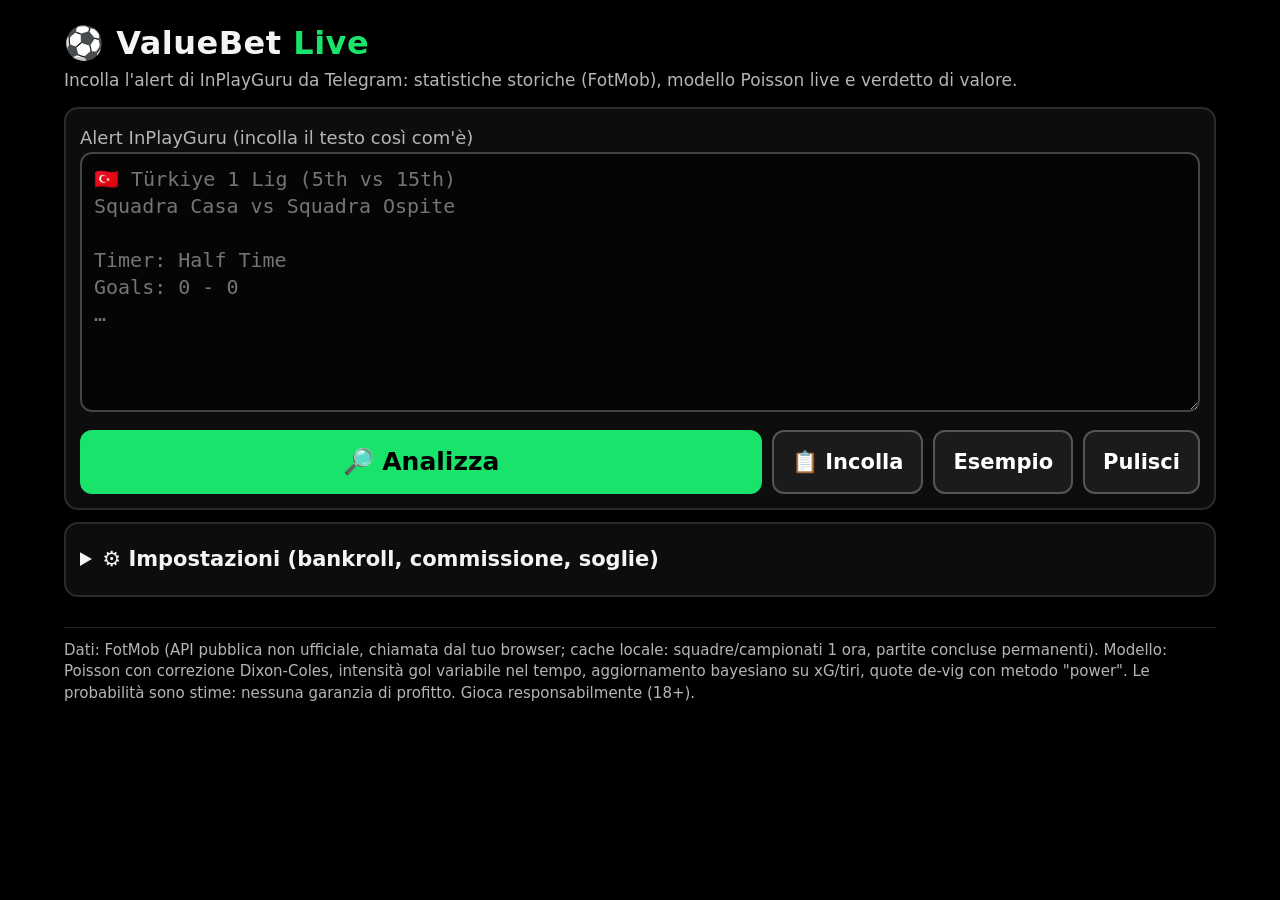
==== index.html @ 94da584a "Add static Segnali page for GitHub Pages. Co-authored-by: edbass1 <edbass1@users.noreply.github.com>" ====
<!DOCTYPE html>
<html lang="it">
<head>
<meta charset="utf-8">
<meta name="viewport" content="width=device-width, initial-scale=1, viewport-fit=cover">
<meta name="theme-color" content="#000000">
<title>ValueBet Live – Analisi alert InPlayGuru</title>
<style>
:root{--bg:#000;--card:#0d0d0d;--line:#2a2a2a;--txt:#f4f4f4;--mut:#b5b5b5;--grn:#19e36b;--red:#ff4040;--amb:#ffc107;--acc:#38c9ff;}
*{box-sizing:border-box}
html{font-size:20px;-webkit-text-size-adjust:100%}
body{margin:0;background:var(--bg);color:var(--txt);font-family:system-ui,-apple-system,"Segoe UI",Roboto,Arial,sans-serif;line-height:1.45}
.wrap{max-width:1180px;margin:0 auto;padding:14px 14px 60px}
h1{font-size:1.6rem;margin:6px 0 2px;letter-spacing:.5px}
h1 span{color:var(--grn)}
.sub{color:var(--mut);font-size:.85rem;margin-bottom:14px}
h2{font-size:1.25rem;margin:26px 0 10px;border-left:6px solid var(--acc);padding-left:10px}
h3{font-size:1.1rem;margin:0 0 8px}
.card{background:var(--card);border:2px solid var(--line);border-radius:14px;padding:14px;margin:12px 0}
textarea{width:100%;min-height:260px;background:#050505;color:#fff;border:2px solid #444;border-radius:12px;padding:12px;font:1rem/1.35 ui-monospace,Consolas,monospace}
textarea:focus,input:focus,select:focus{outline:3px solid var(--acc);outline-offset:1px}
.btns{display:flex;flex-wrap:wrap;gap:10px;margin-top:10px}
button{font:inherit;font-size:1.05rem;font-weight:700;border-radius:12px;border:2px solid #555;background:#1b1b1b;color:#fff;padding:12px 18px;cursor:pointer;min-height:54px}
button:hover{border-color:#999}
button.primary{background:var(--grn);color:#000;border-color:var(--grn);font-size:1.25rem;flex:1 1 220px}
button:disabled{opacity:.5;cursor:wait}
button.small{font-size:.85rem;min-height:40px;padding:6px 12px}
details>summary{cursor:pointer;font-weight:700;font-size:1.05rem;padding:6px 0}
.settings{display:grid;grid-template-columns:repeat(auto-fit,minmax(230px,1fr));gap:12px;margin-top:10px}
.settings label{display:flex;flex-direction:column;gap:4px;font-size:.85rem;color:var(--mut)}
input,select{font:inherit;font-size:1.05rem;background:#050505;color:#fff;border:2px solid #444;border-radius:10px;padding:9px 10px;min-height:50px}
.progress{height:16px;background:#1a1a1a;border-radius:8px;overflow:hidden;border:1px solid #333}
.progress>div{height:100%;width:0;background:linear-gradient(90deg,var(--acc),var(--grn));transition:width .25s}
#pmsg{margin-top:8px;font-size:.95rem}
#plog{color:var(--mut);font-size:.75rem;max-height:120px;overflow:auto;margin-top:6px;white-space:pre-wrap}
.err{border-color:var(--red);color:#ffd6d6}
.verdict{border-width:4px;text-align:center;padding:18px 14px}
.verdict .big{font-size:2.6rem;font-weight:900;letter-spacing:1px;line-height:1.1}
.v-gioca{border-color:var(--grn)} .v-gioca .big{color:var(--grn)}
.v-no{border-color:var(--red)} .v-no .big{color:var(--red)}
.v-att{border-color:var(--amb)} .v-att .big{color:var(--amb)}
.vbest{font-size:1.2rem;margin:10px 0 4px;font-weight:700}
.vbest b{color:#fff}
.conf{display:flex;align-items:center;gap:10px;justify-content:center;margin:10px auto;max-width:520px}
.meter{flex:1;height:18px;background:#222;border-radius:9px;overflow:hidden;border:1px solid #444}
.meter>div{height:100%}
.reasons{text-align:left;margin:12px auto 0;max-width:900px;padding-left:24px}
.reasons li{margin:6px 0}
.notes{color:var(--amb);font-size:.85rem;text-align:left;max-width:900px;margin:8px auto 0}
.match{display:flex;flex-wrap:wrap;align-items:center;justify-content:space-between;gap:10px}
.teams{font-size:1.35rem;font-weight:800}
.score{font-size:2rem;font-weight:900;color:var(--acc)}
.chips{display:flex;flex-wrap:wrap;gap:8px;margin-top:10px}
.chip{background:#161616;border:1px solid #333;border-radius:999px;padding:4px 12px;font-size:.85rem}
.chip b{color:#fff}
.tw{overflow-x:auto;-webkit-overflow-scrolling:touch}
table{border-collapse:collapse;width:100%;font-size:.9rem}
th,td{padding:8px 8px;border-bottom:1px solid #262626;text-align:right;white-space:nowrap}
th{color:var(--mut);font-weight:600;font-size:.78rem;text-transform:uppercase;letter-spacing:.3px}
td:first-child,th:first-child{text-align:left;white-space:normal}
tr.value td{background:rgba(25,227,107,.13)}
tr.value td:first-child{border-left:5px solid var(--grn)}
.pos{color:var(--grn);font-weight:800}.neg{color:#ff7a7a}.mut{color:var(--mut)}
.tag{display:inline-block;font-size:.72rem;font-weight:800;padding:2px 7px;border-radius:6px;background:var(--grn);color:#000}
.grid2{display:grid;grid-template-columns:1fr 1fr;gap:14px}
@media (max-width:860px){.grid2{grid-template-columns:1fr}html{font-size:19px}.verdict .big{font-size:2.2rem}}
.form{display:inline-flex;gap:4px;vertical-align:middle}
.form i{font-style:normal;display:inline-block;width:28px;height:28px;line-height:28px;text-align:center;border-radius:6px;font-weight:900;font-size:.8rem;color:#000}
.fV{background:var(--grn)}.fN{background:#bdbdbd}.fP{background:var(--red)}
.picker{border-color:var(--amb)}
.picker .cand{display:block;width:100%;text-align:left;margin:6px 0;font-weight:600}
.picker .row{display:flex;gap:8px;flex-wrap:wrap;margin-top:10px}
.picker input{flex:1 1 200px}
.goalmins{color:var(--mut);font-size:.78rem;white-space:normal}
.res{display:inline-block;min-width:26px;text-align:center;border-radius:5px;color:#000;font-weight:900;font-size:.8rem;padding:1px 4px}
.foot{color:var(--mut);font-size:.75rem;margin-top:30px;border-top:1px solid #222;padding-top:12px}
.kv{display:grid;grid-template-columns:auto 1fr;gap:4px 14px;font-size:.88rem}
.kv div:nth-child(odd){color:var(--mut)}
.hidden{display:none!important}
</style>
</head>
<body>
<div class="wrap">
  <h1>⚽ ValueBet <span>Live</span></h1>
  <div class="sub">Incolla l'alert di InPlayGuru da Telegram: statistiche storiche (FotMob), modello Poisson live e verdetto di valore.</div>

  <div class="card">
    <label for="alert" class="mut" style="font-size:.9rem">Alert InPlayGuru (incolla il testo così com'è)</label>
    <textarea id="alert" spellcheck="false" placeholder="🇹🇷 Türkiye 1 Lig (5th vs 15th)&#10;Squadra Casa vs Squadra Ospite&#10;&#10;Timer: Half Time&#10;Goals: 0 - 0&#10;…"></textarea>
    <div class="btns">
      <button id="btnGo" class="primary">🔎 Analizza</button>
      <button id="btnPaste">📋 Incolla</button>
      <button id="btnExample">Esempio</button>
      <button id="btnClear">Pulisci</button>
    </div>
  </div>

  <details class="card" id="setBox">
    <summary>⚙️ Impostazioni (bankroll, commissione, soglie)</summary>
    <div class="settings">
      <label>Bankroll (€)<input id="s_bankroll" type="number" min="1" step="1" inputmode="decimal"></label>
      <label>Commissione exchange (%) – 0 per bookmaker<input id="s_commission" type="number" min="0" max="20" step="0.5" inputmode="decimal"></label>
      <label>Soglia EV minima (%)<input id="s_ev" type="number" min="0" max="50" step="0.5" inputmode="decimal"></label>
      <label>Frazione di Kelly<select id="s_kelly"><option value="0.125">1/8</option><option value="0.25">1/4</option><option value="0.5">1/2</option><option value="1">Kelly pieno</option></select></label>
      <label>Puntata massima (% bankroll)<input id="s_cap" type="number" min="0.5" max="100" step="0.5" inputmode="decimal"></label>
      <label>N partite storiche (max 100)<input id="s_N" type="number" min="10" max="100" step="5" inputmode="numeric"></label>
      <label>Partite con minuti gol (per squadra)<input id="s_nDet" type="number" min="5" max="40" step="1" inputmode="numeric"></label>
      <label>Peso del mercato nella stima (%)<input id="s_mw" type="number" min="0" max="90" step="5" inputmode="numeric"></label>
      <label>Confidenza minima per GIOCA<input id="s_minconf" type="number" min="0" max="100" step="5" inputmode="numeric"></label>
    </div>
    <div class="btns"><button class="small" id="btnResetSet">Ripristina predefiniti</button><button class="small" id="btnCache">Svuota cache dati</button></div>
  </details>

  <div class="card hidden" id="progBox">
    <div class="progress"><div id="pbar"></div></div>
    <div id="pmsg">Avvio…</div>
    <div id="plog"></div>
  </div>
  <div id="picker"></div>
  <div id="out"></div>

  <div class="foot">
    Dati: FotMob (API pubblica non ufficiale, chiamata dal tuo browser; cache locale: squadre/campionati 1 ora, partite concluse permanenti).
    Modello: Poisson con correzione Dixon-Coles, intensità gol variabile nel tempo, aggiornamento bayesiano su xG/tiri, quote de-vig con metodo "power".
    Le probabilità sono stime: nessuna garanzia di profitto. Gioca responsabilmente (18+).
  </div>
</div>
<script id="core">
(function (root) {
'use strict';
const VB = {};
const clamp = (x, a, b) => Math.max(a, Math.min(b, x));
const num = s => { const v = parseFloat(String(s).replace(',', '.')); return isFinite(v) ? v : null; };
const sleep = ms => new Promise(r => setTimeout(r, ms));
const uniq = a => [...new Set(a)];
const mean = a => a.length ? a.reduce((x, y) => x + y, 0) / a.length : null;
const pct = (k, n) => n ? 100 * k / n : null;
VB.util = { clamp, num, mean, pct };

/* ======================= NOMI / FUZZY ======================= */
function normName(s) {
  s = String(s || '').toLowerCase()
    .replace(/ı/g, 'i').replace(/ł/g, 'l').replace(/ø/g, 'o').replace(/æ/g, 'ae')
    .replace(/ß/g, 'ss').replace(/đ/g, 'd').replace(/œ/g, 'oe').replace(/ð/g, 'd').replace(/þ/g, 'th');
  s = s.normalize('NFD').replace(/[\u0300-\u036f]/g, '');
  return s.replace(/[^a-z0-9 ]+/g, ' ').replace(/\s+/g, ' ').trim();
}
const STOP = new Set(['fc', 'fk', 'sk', 'sc', 'ac', 'as', 'cf', 'cd', 'ud', 'afc', 'club', 'calcio', 'ssc', 'ss', 'us', 'asd',
  'sv', 'vfb', 'vfl', 'tsv', 'bk', 'if', 'ik', 'nk', 'hnk', 'ks', 'cs', 'sd', 'rc', 'rcd', 'ca', 'ec', 'fbc', 'ssd', 'sad',
  'kulubu', 'futbol', 'football', 'de', 'the', 'and', 'ad', 'fsv', 'spa', 'srl', 'jk', 'sk', 'kv', 'kvc', 'krc', 'aa', 'cp', 'ff', 'sl']);
const ABBR = { utd: 'united', man: 'manchester', ath: 'athletic', atl: 'atletico', dep: 'deportivo', spt: 'sporting', wed: 'wednesday', st: 'saint', int: 'inter', intl: 'internacional', bor: 'borussia', mgladbach: 'monchengladbach', gladbach: 'monchengladbach', psg: 'paris saint germain' };
function coreTokens(s) { const t = normName(s).split(' ').map(x => ABBR[x] || x).join(' ').split(' ').filter(x => x && !STOP.has(x)); return t.length ? t : normName(s).split(' ').filter(Boolean); }
function bigrams(s) { const r = []; s = s.replace(/ /g, ''); for (let i = 0; i < s.length - 1; i++) r.push(s.slice(i, i + 2)); return r; }
function dice(a, b) {
  const A = bigrams(a), B = bigrams(b); if (!A.length || !B.length) return a === b ? 1 : 0;
  const m = new Map(); A.forEach(x => m.set(x, (m.get(x) || 0) + 1)); let inter = 0;
  B.forEach(x => { const c = m.get(x); if (c) { inter++; m.set(x, c - 1); } }); return 2 * inter / (A.length + B.length);
}
function nameSim(a, b) {
  const ta = coreTokens(a), tb = coreTokens(b); const ca = ta.join(' '), cb = tb.join(' ');
  if (!ca || !cb) return 0; if (ca === cb) return 1;
  const d = dice(ca, cb); let hits = 0;
  ta.forEach(x => { if (tb.some(y => y === x || (x.length >= 4 && y.length >= 4 && (y.startsWith(x) || x.startsWith(y))) || dice(x, y) >= 0.8)) hits++; });
  const tok = hits / Math.max(ta.length, tb.length);
  const contain = (` ${cb} `.includes(` ${ca} `) || ` ${ca} `.includes(` ${cb} `)) ? 0.86 : 0;
  let s = Math.max(d, 0.6 * tok + 0.4 * d, contain);
  const youth = x => /\b(u\d\d|ii|b|women|w|femminile|reserves?|primavera|youth|academy)\b/.test(normName(x));
  if (youth(b) && !youth(a)) s -= 0.3;
  return clamp(s, 0, 1);
}
function leagueSim(alertLeague, leagueName) {
  if (!alertLeague || !leagueName) return 0;
  const a = ' ' + normName(alertLeague) + ' ', t = normName(leagueName).split(' ').filter(Boolean);
  if (!t.length) return 0; let h = 0; t.forEach(x => { if (a.includes(' ' + x + ' ')) h++; });
  return h / t.length;
}
VB.normName = normName; VB.nameSim = nameSim; VB.coreTokens = coreTokens; VB.leagueSim = leagueSim;

/* ======================= PARSER ALERT ======================= */
function flagIso(str) {
  const cps = [...String(str)].map(c => c.codePointAt(0)).filter(c => c >= 0x1F1E6 && c <= 0x1F1FF);
  return cps.length >= 2 ? String.fromCharCode(cps[0] - 0x1F1E6 + 65, cps[1] - 0x1F1E6 + 65) : null;
}
function pair(v) { const m = String(v).match(/(-?\d+(?:[.,]\d+)?)\s*[-–—:\/]\s*(-?\d+(?:[.,]\d+)?)/); return m ? [num(m[1]), num(m[2])] : null; }
function nums(v) { return (String(v).match(/\d+(?:[.,]\d+)?/g) || []).map(num); }
function parseTimer(v) {
  const s = String(v || '').trim(); const l = s.toLowerCase();
  if (!s) return null;
  if (/half\s*-?\s*time|^ht\b|intervallo|^break/.test(l)) return { minute: 45, extra: 0, phase: 'HT', label: 'Intervallo' };
  if (/full\s*-?\s*time|^ft\b|finale|ended|finished/.test(l)) return { minute: 90, extra: 99, phase: 'FT', label: 'Finale' };
  if (/not\s*started|pre-?match|^ns\b/.test(l)) return { minute: 0, extra: 0, phase: 'PRE', label: 'Pre-partita' };
  const m = s.match(/(\d{1,3})\s*(?:'|’|′)?\s*(?:\+\s*(\d{1,2}))?/);
  if (!m) return null;
  let minute = parseInt(m[1], 10), extra = m[2] ? parseInt(m[2], 10) : 0;
  if (minute > 130) return null;
  const phase = minute <= 45 ? '1H' : (minute <= 100 ? '2H' : 'ET');
  return { minute, extra, phase, label: minute + (extra ? '+' + extra : '') + "'" };
}
function oddsKey(k) {
  const l = k.toLowerCase();
  if (/1x2|match odds|full ?time result|esito/.test(l)) return /pre/.test(l) ? 'x12pre' : 'x12live';
  let m = l.match(/(?:over\s*\/\s*under|o\s*\/\s*u|goal line|total goals)\s*([\d.,]+)/);
  if (m) return 'ou:' + num(m[1]).toFixed(2);
  if (/both teams|btts|gg\s*\/?\s*ng/.test(l)) return 'btts';
  return null;
}
function parseAlert(text) {
  const raw = String(text || '').replace(/\r/g, '');
  const lines = raw.split('\n').map(l => l.replace(/\u200b/g, '').trim()).filter(l => l.length);
  const A = { raw, leagueLine: null, league: null, iso2: null, posH: null, posA: null, home: null, away: null,
    timer: null, minute: null, extra: 0, phase: null, score: null, lastGoal: null, stats: {}, odds: {}, ou: {}, warnings: [] };
  let teamIdx = -1;
  for (let i = 0; i < lines.length; i++) {
    const l = lines[i];
    if (/^[^:]{1,45}:/.test(l) && !/https?:/.test(l.split(':')[0])) continue;
    const c = l.replace(/\([^)]*\)/g, ' ').replace(/\s+/g, ' ').trim();
    const m = c.match(/^(.*?\S)\s+(?:vs\.?|v\.?|VS|-|–)\s+(\S.*)$/i);
    if (m && !/^\d/.test(m[1]) && m[1].length >= 2 && m[2].length >= 2 && !/\d\s*-\s*\d/.test(c)) {
      // non e' la riga campionato se la riga contiene solo posizioni
      A.home = m[1].replace(/^[^\p{L}\p{N}]+/u, '').trim(); A.away = m[2].replace(/[^\p{L}\p{N}.)]+$/u, '').trim();
      teamIdx = i; break;
    }
  }
  if (teamIdx < 0) A.warnings.push('Riga squadre ("Casa vs Ospite") non trovata');
  const lgLine = teamIdx > 0 ? lines[teamIdx - 1] : null;
  if (lgLine && !/:/.test(lgLine.replace(/https?:\/\/\S+/g, ''))) {
    A.leagueLine = lgLine; A.iso2 = flagIso(lgLine);
    const pm = lgLine.match(/\(\s*(\d+)\s*(?:st|nd|rd|th|°|º)?\s*vs\.?\s*(\d+)\s*(?:st|nd|rd|th|°|º)?\s*\)/i);
    if (pm) { A.posH = +pm[1]; A.posA = +pm[2]; }
    A.league = lgLine.replace(/\([^)]*\)/g, ' ').replace(/[\u{1F1E6}-\u{1F1FF}\u{1F3F4}\u{E0000}-\u{E007F}]/gu, '').replace(/[^\p{L}\p{N}.\s\-\/']/gu, ' ').replace(/\s+/g, ' ').trim();
  }
  let pending = null;
  for (let i = Math.max(0, teamIdx + 1); i < lines.length; i++) {
    const l = lines[i];
    if (/^➕|live stats/i.test(l)) { pending = null; continue; }
    const kv = l.match(/^([^:]{1,60}?):\s*(.*)$/);
    if (kv && !/^https?$/i.test(kv[1].trim())) {
      const key = kv[1].trim(), val = kv[2].trim(), kl = key.toLowerCase();
      const ok = oddsKey(key);
      if (ok) {
        const n = nums(val);
        if (n.length >= 2) { setOdds(A, ok, n); pending = null; } else pending = ok;
        continue;
      }
      pending = null;
      if (/^(timer|time|minute|minuto|tempo)$/.test(kl)) { A.timer = parseTimer(val); continue; }
      if (/^(goals|score|risultato|punteggio)$/.test(kl)) { A.score = pair(val); continue; }
      if (/last goal/.test(kl)) { A.lastGoal = /none|nessun/i.test(val) ? null : val; continue; }
      const p = pair(val);
      let sk = null;
      if (/^xg/.test(kl)) sk = 'xg';
      else if (/corner/.test(kl)) sk = 'corners';
      else if (/momentum/.test(kl)) sk = 'momentum';
      else if (/shots on target|on target|tiri in porta/.test(kl)) sk = 'sot';
      else if (/shots off target|off target|tiri fuori/.test(kl)) sk = 'soff';
      else if (/dangerous attacks|attacchi pericolosi/.test(kl)) sk = 'da';
      else if (/^attacks|^attacchi/.test(kl)) sk = 'att';
      else if (/red cards?|rossi|espulsioni/.test(kl)) sk = 'red';
      else if (/yellow cards?|gialli/.test(kl)) sk = 'yellow';
      else if (/possession|possesso/.test(kl)) sk = 'poss';
      else if (/goals scored avg|media gol/.test(kl)) sk = 'gsAvg';
      else if (/goals conceded avg/.test(kl)) sk = 'gcAvg';
      else if (/^shots$|total shots|tiri totali/.test(kl)) sk = 'shots';
      if (sk && p) A.stats[sk] = p;
      continue;
    }
    if (pending) { const n = nums(l); if (n.length >= 2) setOdds(A, pending, n); pending = null; }
  }
  if (!A.timer) { A.warnings.push('Minuto non trovato: assumo intervallo (45\')'); A.timer = { minute: 45, extra: 0, phase: 'HT', label: '45\' (assunto)' }; }
  A.minute = A.timer.minute; A.extra = A.timer.extra; A.phase = A.timer.phase;
  if (!A.score) { A.warnings.push('Punteggio non trovato: assumo 0-0'); A.score = [0, 0]; }
  if (!A.stats.red) A.stats.red = [0, 0];
  return A;
}
function setOdds(A, key, n) {
  const ok = n.every(x => x >= 1.01 && x < 1000);
  if (!ok) return;
  if (key.startsWith('ou:')) { A.ou[key.slice(3)] = { line: num(key.slice(3)), over: n[0], under: n[1] }; }
  else if (key === 'btts') A.odds.btts = { yes: n[0], no: n[1] };
  else if (n.length >= 3) A.odds[key] = { h: n[0], d: n[1], a: n[2] };
}
VB.parseAlert = parseAlert; VB.parseTimer = parseTimer;

/* ======================= CACHE ======================= */
const mem = new Map();
function store() { try { return root.localStorage || null; } catch (e) { return null; } }
const Cache = {
  get(k) {
    const s = store(); let raw = null;
    try { raw = s ? s.getItem(k) : null; } catch (e) {}
    if (raw == null) raw = mem.get(k); if (raw == null) return undefined;
    try { const o = JSON.parse(raw); if (o.e && Date.now() > o.e) { try { s && s.removeItem(k); } catch (e) {} mem.delete(k); return undefined; } return o.v; }
    catch (e) { return undefined; }
  },
  set(k, v, ttl) {
    const raw = JSON.stringify({ e: ttl ? Date.now() + ttl : 0, v }); const s = store();
    if (!s) { mem.set(k, raw); return; }
    try { s.setItem(k, raw); } catch (e) { Cache.purge(); try { s.setItem(k, raw); } catch (e2) { mem.set(k, raw); } }
  },
  keys() { const s = store(); const r = []; if (!s) return r; for (let i = 0; i < s.length; i++) { const k = s.key(i); if (k && k.startsWith('vb:') && k !== 'vb:settings') r.push(k); } return r; },
  purge() {
    const s = store(); if (!s) return; const ks = Cache.keys();
    ks.forEach(k => { try { const o = JSON.parse(s.getItem(k)); if (o.e && Date.now() > o.e) s.removeItem(k); } catch (e) { s.removeItem(k); } });
    Cache.keys().filter(k => /^vb:(l|t|s):/.test(k)).forEach(k => s.removeItem(k));
  },
  clear() { const s = store(); Cache.keys().forEach(k => s.removeItem(k)); mem.clear(); }
};
VB.Cache = Cache;
const H = 3600e3, DAY = 24 * H;

/* ======================= FOTMOB API ======================= */
const API = 'https://www.fotmob.com/api/data/';
VB.stats = { requests: 0, cacheHits: 0 };
VB.fetchImpl = (u, o) => root.fetch(u, o);
async function getJSON(url, tries = 3) {
  let last;
  for (let i = 0; i < tries; i++) {
    const ctl = typeof AbortController !== 'undefined' ? new AbortController() : null;
    const to = setTimeout(() => ctl && ctl.abort(), 20000);
    try {
      VB.stats.requests++;
      // dal 2° tentativo: parametro anti-cache (alcune risposte in cache CDN non hanno l'header CORS)
      const u = i === 0 ? url : url + (url.includes('?') ? '&' : '?') + '_=' + Date.now().toString(36) + i;
      const r = await VB.fetchImpl(u, ctl ? { signal: ctl.signal } : {});
      if (r.status === 404) { const e = new Error('HTTP 404'); e.fatal = true; throw e; }
      if (!r.ok) throw new Error('HTTP ' + r.status);
      return await r.json();
    } catch (e) { last = e; if (e.fatal) break; await sleep(i === 0 ? 150 : 700 * i); }
    finally { clearTimeout(to); }
  }
  throw last;
}
async function cached(key, ttl, loader) {
  const c = Cache.get(key); if (c !== undefined) { VB.stats.cacheHits++; return c; }
  const v = await loader(); if (v != null) Cache.set(key, v, typeof ttl === 'function' ? ttl(v) : ttl); return v;
}
function parseScore(st, hs, as) {
  const m = String(st && st.scoreStr || '').match(/(\d+)\s*-\s*(\d+)/);
  if (m) return [+m[1], +m[2]];
  if (hs != null && as != null) return [+hs, +as];
  return null;
}
// compact match: [id, t, hId, aId, hName, aName, hg, ag, leagueId, leagueName]
function compactFixture(id, st, h, a, lid, ln) {
  if (!st || !st.finished || st.cancelled || st.awarded) return null;
  const sc = parseScore(st, h && h.score, a && a.score); if (!sc) return null;
  const t = Date.parse(st.utcTime); if (!isFinite(t)) return null;
  return [String(id), t, String(h.id), String(a.id), h.name || h.shortName || '', a.name || a.shortName || '', sc[0], sc[1], lid != null ? String(lid) : '', ln || ''];
}
const M = c => ({ id: c[0], t: c[1], h: c[2], a: c[3], hn: c[4], an: c[5], hg: c[6], ag: c[7], lid: c[8], ln: c[9] });
function tableRows(tbl) {
  const out = [];
  try {
    (tbl || []).forEach(tb => {
      const d = tb && tb.data; if (!d) return;
      const push = (all, group) => (all || []).forEach(r => out.push({ id: String(r.id), name: r.name, pos: r.idx, played: r.played, w: r.wins, d: r.draws, l: r.losses, scores: r.scoresStr, gd: r.goalConDiff, pts: r.pts, group: group || d.leagueName, n: (all || []).length }));
      if (d.table && d.table.all) push(d.table.all);
      if (Array.isArray(d.tables)) d.tables.forEach(t => push(t.table && t.table.all, t.leagueName));
    });
  } catch (e) {}
  return out;
}
VB.searchTeams = function (term) {
  const q = String(term || '').trim(); if (!q) return Promise.resolve([]);
  return cached('vb:s:' + normName(q), DAY, async () => {
    const d = await getJSON(API + 'search/suggest?term=' + encodeURIComponent(q));
    const res = new Map();
    (Array.isArray(d) ? d : []).forEach(g => (g.suggestions || []).forEach(s => {
      if (s.type === 'team' && !res.has(String(s.id))) res.set(String(s.id), { id: String(s.id), name: s.name, leagueId: s.leagueId != null ? String(s.leagueId) : '', leagueName: s.leagueName || '' });
    }));
    return [...res.values()];
  });
};
VB.getTeam = function (id) {
  return cached('vb:t:' + id, H, async () => {
    const d = await getJSON(API + 'teams?id=' + encodeURIComponent(id));
    const det = d.details || {};
    const fx = ((d.fixtures || {}).allFixtures || {}).fixtures || [];
    const ts = ((d.stats || {}).tournamentSeasons || []).map(x => ({ season: x.season, lid: String(x.parentLeagueId || ''), name: x.leagueName || x.name }));
    return {
      id: String(det.id || id), name: det.name || det.shortName || ('#' + id), country: det.country || '', latestSeason: det.latestSeason || '',
      primaryLeagueId: String(det.primaryLeagueId || (d.fixtures || {}).primaryTournamentId || ''), primaryLeagueName: det.primaryLeagueName || '',
      matches: fx.map(f => compactFixture(f.id, f.status, f.home, f.away, f.tournament && f.tournament.leagueId, f.tournament && f.tournament.name)).filter(Boolean),
      seasons: ts, table: tableRows(d.table)
    };
  });
};
VB.getLeague = function (lid, season) {
  const key = 'vb:l:' + lid + ':' + (season || 'cur');
  return cached(key, v => (v.selected && v.latest && v.selected !== v.latest) ? 30 * DAY : H, async () => {
    const d = await getJSON(API + 'leagues?id=' + encodeURIComponent(lid) + (season ? '&season=' + encodeURIComponent(season) : ''));
    const det = d.details || {};
    const am = (d.fixtures || {}).allMatches || [];
    return {
      id: String(lid), name: det.name || '', ccode: det.country || '', selected: det.selectedSeason || '', latest: det.latestSeason || '',
      seasons: d.allAvailableSeasons || [],
      matches: am.map(m => compactFixture(m.id, m.status, m.home, m.away, lid, det.name)).filter(Boolean),
      table: tableRows(d.table)
    };
  });
};
VB.getMatchDetail = function (mid) {
  return cached('vb:m:' + mid, v => v && v.fin ? 365 * DAY : H, async () => {
    const d = await getJSON(API + 'matchDetails?matchId=' + encodeURIComponent(mid));
    const g = d.general || {}, hd = d.header || {};
    const evs = ((((d.content || {}).matchFacts || {}).events || {}).events) || [];
    const goals = evs.filter(e => e.type === 'Goal').map(e => [e.time | 0, e.overloadTime | 0, e.isHome ? 1 : 0]);
    let ht = null; const he = evs.find(e => e.type === 'Half' && /HT/i.test(e.halfStrShort || ''));
    if (he) ht = [he.homeScore | 0, he.awayScore | 0];
    const sc = parseScore(hd.status || {}, null, null);
    let ok = false;
    if (sc) { const gh = goals.filter(x => x[2]).length, ga = goals.length - gh; ok = gh === sc[0] && ga === sc[1]; }
    if (!ht && ok) ht = [goals.filter(x => x[2] && x[0] <= 45).length, goals.filter(x => !x[2] && x[0] <= 45).length];
    return { fin: !!g.finished, ok, goals, ht, sc };
  });
};

async function pool(items, conc, fn) {
  const out = new Array(items.length); let i = 0;
  const worker = async () => { while (i < items.length) { const k = i++; try { out[k] = await fn(items[k], k); } catch (e) { out[k] = null; } } };
  await Promise.all(Array.from({ length: Math.min(conc, items.length) }, worker));
  return out;
}
VB.pool = pool;

/* ======================= RICERCA SQUADRE ======================= */
VB.findCandidates = async function (name, A) {
  const toks = coreTokens(name);
  const queries = uniq([name.trim(), toks.join(' '), normName(name), ...toks.filter(t => t.length >= 4).sort((a, b) => b.length - a.length)]).filter(Boolean).slice(0, 5);
  const cands = new Map();
  for (const q of queries) {
    let r = []; try { r = await VB.searchTeams(q); } catch (e) { if (!cands.size && q === queries[queries.length - 1]) throw e; }
    r.forEach(t => { if (!cands.has(t.id)) cands.set(t.id, t); });
    const best = Math.max(0, ...[...cands.values()].map(t => nameSim(name, t.name)));
    if (best >= 0.85) break;
  }
  return [...cands.values()].map(t => ({ ...t, sim: nameSim(name, t.name), lsim: leagueSim(A && A.league, t.leagueName) }))
    .sort((a, b) => (b.sim + 0.15 * b.lsim) - (a.sim + 0.15 * a.lsim));
};
VB.pickPair = function (hc, ac) {
  let best = null;
  const H5 = hc.slice(0, 6), A5 = ac.slice(0, 6);
  if (!H5.length || !A5.length) return { h: H5[0] || null, a: A5[0] || null, score: 0 };
  H5.forEach(h => A5.forEach(a => {
    if (h.id === a.id) return;
    const s = h.sim + a.sim + 0.12 * (h.lsim + a.lsim) + (h.leagueId && h.leagueId === a.leagueId ? 0.15 : 0);
    if (!best || s > best.score) best = { h, a, score: s };
  }));
  return best || { h: H5[0], a: A5[0], score: 0 };
};

/* ======================= STORICO SQUADRA ======================= */
VB.gatherHistory = async function (team, opt, progress) {
  const want = opt.N || 100, budget0 = opt.leagueBudget || 8;
  const byId = new Map(); team.matches.forEach(c => byId.set(c[0], c));
  const leagues = [];
  let curLeague = null;
  if (team.primaryLeagueId) { try { curLeague = await VB.getLeague(team.primaryLeagueId); leagues.push(curLeague); } catch (e) {} }
  const cur = (curLeague && curLeague.selected) || team.latestSeason;
  const finished = () => [...byId.values()].filter(c => c[2] === team.id || c[3] === team.id).length;
  // tornei/stagioni noti per la squadra (FotMob stats.tournamentSeasons)
  let plan = (team.seasons || []).filter(s => s.season && s.lid && s.season !== cur);
  const isCup = n => /cup|coppa|copa|pokal|coupe|beker|ta[cç]a|trophy|shield|super|kupa|cupa|puchar|play-?off|qualif/i.test(n || '');
  plan.sort((a, b) => (b.season > a.season ? 1 : b.season < a.season ? -1 : 0) || (isCup(a.name) - isCup(b.name)));
  if (!plan.length && curLeague && curLeague.seasons) {
    const idx = curLeague.seasons.indexOf(cur);
    plan = curLeague.seasons.slice(idx + 1, idx + 5).map(s => ({ season: s, lid: team.primaryLeagueId, name: curLeague.name }));
  }
  let budget = budget0;
  const leaguePlan = plan.filter(p => !isCup(p.name)), cupPlan = plan.filter(p => isCup(p.name));
  for (const p of leaguePlan.concat(cupPlan)) {
    if (finished() >= want + 5 || budget <= 0) break;
    budget--;
    progress && progress(`${team.name}: ${p.name} ${p.season}`);
    try {
      const L = await VB.getLeague(p.lid, p.season);
      if (L.selected && L.selected !== p.season) continue;
      if (!isCup(p.name)) leagues.push(L);
      L.matches.forEach(c => { if ((c[2] === team.id || c[3] === team.id) && !byId.has(c[0])) byId.set(c[0], c); });
    } catch (e) { /* stagione non disponibile */ }
  }
  const list = [...byId.values()].filter(c => c[2] === team.id || c[3] === team.id).map(M).sort((a, b) => b.t - a.t);
  return { list, leagues, curLeague };
};

/* ======================= MODELLO ======================= */
// curva intensità gol in-play (minuti "effettivi", recupero incluso): pesi per fascia
const BINS = [[0, 15, .130], [15, 30, .150], [30, 47, .170], [47, 62, .165], [62, 77, .180], [77, 97, .205]];
function effMinute(A) {
  if (A.phase === 'PRE') return 0; if (A.phase === 'HT') return 47; if (A.phase === 'FT') return 97;
  const m = A.minute, x = A.extra || 0;
  if (m <= 45) return Math.min(47, m + (m === 45 ? Math.min(x, 2) : 0));
  return Math.min(97, 47 + (m - 45) + (m >= 90 ? x : 0));
}
function cumIntensity(e) { let c = 0; for (const [a, b, w] of BINS) { if (e >= b) c += w; else if (e > a) c += w * (e - a) / (b - a); } return c; }
VB.remainingFraction = A => clamp(1 - cumIntensity(effMinute(A)), 0, 1);
const LF = [0]; for (let i = 1; i < 40; i++) LF[i] = LF[i - 1] + Math.log(i);
const pois = (k, l) => l <= 0 ? (k === 0 ? 1 : 0) : Math.exp(-l + k * Math.log(l) - LF[k]);
function matrix(lh, la, rho, max = 12) {
  const m = []; let s = 0;
  for (let i = 0; i <= max; i++) { m[i] = []; for (let j = 0; j <= max; j++) {
    let p = pois(i, lh) * pois(j, la);
    if (rho) { let t = 1; if (i === 0 && j === 0) t = 1 - lh * la * rho; else if (i === 0 && j === 1) t = 1 + lh * rho; else if (i === 1 && j === 0) t = 1 + la * rho; else if (i === 1 && j === 1) t = 1 - rho; p *= Math.max(t, 0); }
    m[i][j] = p; s += p; } }
  for (let i = 0; i <= max; i++) for (let j = 0; j <= max; j++) m[i][j] /= s;
  return m;
}
VB.matrix = matrix;
function devig(odds) {
  const inv = odds.map(o => 1 / o); const over = inv.reduce((a, b) => a + b, 0);
  if (over <= 1) return { p: inv.map(x => x / over), margin: over - 1 };
  // metodo "power": p_i = (1/o_i)^k, sum = 1
  let lo = 1, hi = 10;
  for (let it = 0; it < 80; it++) { const k = (lo + hi) / 2; const s = inv.reduce((a, x) => a + Math.pow(x, k), 0); if (s > 1) lo = k; else hi = k; }
  const k = (lo + hi) / 2; const p = inv.map(x => Math.pow(x, k)); const s = p.reduce((a, b) => a + b, 0);
  return { p: p.map(x => x / s), margin: over - 1, k };
}
VB.devig = devig;
function x12(m) { let h = 0, d = 0, a = 0; m.forEach((r, i) => r.forEach((p, j) => { if (i > j) h += p; else if (i === j) d += p; else a += p; })); return [h, d, a]; }
VB.fitLambdas = function (pH, pD, pA, rho = -0.06) {
  let best = null;
  for (let lh = 0.15; lh <= 4.01; lh += 0.05) for (let la = 0.15; la <= 4.01; la += 0.05) {
    const [h, d, a] = x12(matrix(lh, la, rho, 9));
    const e = (h - pH) ** 2 + (d - pD) ** 2 + (a - pA) ** 2;
    if (!best || e < best.e) best = { lh, la, e };
  }
  // raffinamento
  const b0 = best;
  for (let lh = b0.lh - 0.05; lh <= b0.lh + 0.05; lh += 0.01) for (let la = b0.la - 0.05; la <= b0.la + 0.05; la += 0.01) {
    if (lh <= 0 || la <= 0) continue;
    const [h, d, a] = x12(matrix(lh, la, rho, 9)); const e = (h - pH) ** 2 + (d - pD) ** 2 + (a - pA) ** 2;
    if (e < best.e) best = { lh, la, e };
  }
  return best;
};
function poisCdf(k, l) { let s = 0; for (let i = 0; i <= k; i++) s += pois(i, l); return s; }
VB.marketRemainingLambda = function (A) {
  const tot = A.score[0] + A.score[1]; const pts = [];
  Object.values(A.ou).forEach(o => {
    if (o.line <= tot) return;
    const dv = devig([o.over, o.under]); const k = Math.floor(o.line - tot); // under vince se gol rimanenti <= k
    pts.push({ line: o.line, k, pU: dv.p[1], margin: dv.margin, w: 1 / (0.02 + Math.abs(dv.p[1] - 0.5)) });
  });
  if (!pts.length) return null;
  let best = null;
  for (let l = 0.005; l <= 5; l += 0.005) { let e = 0; pts.forEach(p => { e += p.w * (poisCdf(p.k, l) - p.pU) ** 2; }); if (!best || e < best.e) best = { l, e }; }
  return { lambda: best.l, points: pts };
};

/* ---------- statistiche storiche ---------- */
function persp(m, teamId) {
  const home = m.h === teamId;
  return { id: m.id, t: m.t, home, opp: home ? m.an : m.hn, oppId: home ? m.a : m.h, gf: home ? m.hg : m.ag, ga: home ? m.ag : m.hg, ln: m.ln, lid: m.lid, hg: m.hg, ag: m.ag };
}
VB.persp = persp;
function goalKey(g) { return (g[0] === 45 || g[0] === 90) ? g[0] + Math.min(g[1], 30) * 0.01 : g[0]; }
function alertKey(A) {
  if (A.phase === 'HT') return 45.99; if (A.phase === 'FT') return 999; if (A.phase === 'PRE') return -1;
  return (A.minute === 45 || A.minute === 90) ? A.minute + (A.extra || 0) * 0.01 : A.minute;
}
VB.alertKey = alertKey;
// dettagli in prospettiva squadra
function detPersp(det, home) {
  if (!det) return null;
  const goals = det.ok ? det.goals.map(g => ({ m: g[0], o: g[1], k: goalKey(g), f: (g[2] === 1) === home })) : null;
  const ht = det.ht ? (home ? det.ht : [det.ht[1], det.ht[0]]) : null;
  return { goals, ht };
}
VB.teamStats = function (list, A, curF, curA) {
  const n = list.length; const r = { n };
  if (!n) return r;
  const tot = list.map(x => x.gf + x.ga);
  r.w = list.filter(x => x.gf > x.ga).length; r.d = list.filter(x => x.gf === x.ga).length; r.l = n - r.w - r.d;
  r.gf = mean(list.map(x => x.gf)); r.ga = mean(list.map(x => x.ga)); r.tot = mean(tot);
  r.p00 = pct(list.filter(x => x.gf + x.ga === 0).length, n);
  r.over = {}; [0.5, 1.5, 2.5, 3.5].forEach(L => r.over[L] = pct(tot.filter(t => t > L).length, n));
  r.btts = pct(list.filter(x => x.gf > 0 && x.ga > 0).length, n);
  r.cs = pct(list.filter(x => x.ga === 0).length, n); r.fts = pct(list.filter(x => x.gf === 0).length, n);
  let since = list.findIndex(x => x.gf + x.ga === 0); r.since00 = since < 0 ? n : since; r.since00Open = since < 0;
  let streak = 0, best = 0; [...list].reverse().forEach(x => { if (x.gf + x.ga === 0) streak = 0; else { streak++; best = Math.max(best, streak); } }); r.long00 = best;
  // dettagli (minuti gol)
  const dl = list.filter(x => x.det && x.det.goals);
  const dh = list.filter(x => x.det && x.det.ht);
  r.nDet = dl.length; r.nHT = dh.length;
  if (dh.length) {
    r.p00HT = pct(dh.filter(x => x.det.ht[0] + x.det.ht[1] === 0).length, dh.length);
    r.htGoalAvg = mean(dh.map(x => x.det.ht[0] + x.det.ht[1]));
  }
  if (dl.length) {
    const ak = alertKey(A);
    r.after60 = pct(dl.filter(x => x.det.goals.some(g => g.m > 60)).length, dl.length);
    r.after75 = pct(dl.filter(x => x.det.goals.some(g => g.m > 75)).length, dl.length);
    r.sh2 = pct(dl.filter(x => x.det.goals.some(g => g.m > 45)).length, dl.length);
    r.afterM = pct(dl.filter(x => x.det.goals.some(g => g.k > ak)).length, dl.length);
    // situazione simile: stesso punteggio (prospettiva squadra) al minuto dell'alert
    const sim = dl.filter(x => { const f = x.det.goals.filter(g => g.k <= ak && g.f).length, a = x.det.goals.filter(g => g.k <= ak && !g.f).length; return f === curF && a === curA; });
    r.simN = sim.length; r.simMore = pct(sim.filter(x => x.det.goals.some(g => g.k > ak)).length, sim.length);
    r.simList = sim;
    // stesso totale gol al minuto
    const curT = curF + curA;
    r.simTot = dl.filter(x => x.det.goals.filter(g => g.k <= ak).length === curT);
    // distribuzione gol per fasce (fatti/subiti)
    const bins = [0, 15, 30, 45, 60, 75, 200]; r.binsF = [0, 0, 0, 0, 0, 0]; r.binsA = [0, 0, 0, 0, 0, 0];
    dl.forEach(x => x.det.goals.forEach(g => { const m = g.m; let b = 0; while (b < 5 && m > bins[b + 1]) b++; (g.f ? r.binsF : r.binsA)[b]++; }));
  }
  return r;
};

VB.leagueAverages = function (leagues) {
  const seen = new Set(); let hg = 0, ag = 0, n = 0, z = 0;
  leagues.forEach(L => (L.matches || []).forEach(c => { if (seen.has(c[0])) return; seen.add(c[0]); hg += c[6]; ag += c[7]; n++; if (c[6] + c[7] === 0) z++; }));
  if (n < 30) return { avgH: 1.45, avgA: 1.15, n, p00: 8, def: true };
  return { avgH: hg / n, avgA: ag / n, n, p00: 100 * z / n, def: false };
};

function shrink(sum, n, prior, k) { return (sum + prior * k) / (n + k); }

VB.analyze = function (A, D, S) {
  const R = { A, D, S, notes: [] };
  const hs = A.score[0], as = A.score[1], totNow = hs + as;
  const hId = D.home.team.id, aId = D.away.team.id;
  // ---- liste prospettiva
  const mk = (list, id) => list.map(m => { const p = persp(m, id); p.det = detPersp(D.details[m.id], p.home); return p; });
  const LH = mk(D.home.list, hId), LA = mk(D.away.list, aId);
  const win = (L, k) => L.slice(0, k);
  const N = S.N || 100;
  R.home = { all: VB.teamStats(win(LH, N), A, hs, as), l10: VB.teamStats(win(LH, 10), A, hs, as), l20: VB.teamStats(win(LH, 20), A, hs, as), venue: VB.teamStats(win(LH, N).filter(x => x.home), A, hs, as), list: LH };
  R.away = { all: VB.teamStats(win(LA, N), A, as, hs), l10: VB.teamStats(win(LA, 10), A, as, hs), l20: VB.teamStats(win(LA, 20), A, as, hs), venue: VB.teamStats(win(LA, N).filter(x => !x.home), A, as, hs), list: LA };
  R.h2h = LH.filter(x => x.oppId === aId);
  const lg = VB.leagueAverages(D.leagues || []); R.league = lg;
  // ---- posizioni e forma
  const row = (team) => { const all = [...(D.home.team.table || []), ...(D.away.team.table || []), ...((D.curLeagueTable) || [])]; return all.find(r => r.id === team.id) || null; };
  R.home.row = row(D.home.team); R.away.row = row(D.away.team);
  R.home.form = LH.slice(0, 5).map(x => x.gf > x.ga ? 'V' : x.gf === x.ga ? 'N' : 'P');
  R.away.form = LA.slice(0, 5).map(x => x.gf > x.ga ? 'V' : x.gf === x.ga ? 'N' : 'P');

  // ---- 1) lambda pre-match da mercato
  const M = { };
  if (A.odds.x12pre) {
    const dv = devig([A.odds.x12pre.h, A.odds.x12pre.d, A.odds.x12pre.a]);
    const f = VB.fitLambdas(dv.p[0], dv.p[1], dv.p[2]);
    M.pre = { p: dv.p, margin: dv.margin, lh: f.lh, la: f.la, err: Math.sqrt(f.e / 3) };
  }
  // ---- 2) lambda storico (attacco/difesa casa-trasferta con shrinkage verso media lega)
  const recent = 40;
  const hV = LH.slice(0, N).filter(x => x.home).slice(0, recent / 2), aV = LA.slice(0, N).filter(x => !x.home).slice(0, recent / 2);
  const hAll = LH.slice(0, recent), aAll = LA.slice(0, recent);
  const K = 8;
  if (hAll.length >= 3 && aAll.length >= 3) {
    const homeAdv = lg.avgH / lg.avgA;
    // attacco/difesa: mix 60% split casa/trasferta + 40% complessivo riportato a casa/trasferta
    const attHv = shrink(hV.reduce((s, x) => s + x.gf, 0), hV.length, lg.avgH, K);
    const attHo = shrink(hAll.reduce((s, x) => s + x.gf * (x.home ? 1 : homeAdv), 0), hAll.length, lg.avgH, K);
    const defHv = shrink(hV.reduce((s, x) => s + x.ga, 0), hV.length, lg.avgA, K);
    const defHo = shrink(hAll.reduce((s, x) => s + x.ga * (x.home ? 1 : 1 / homeAdv), 0), hAll.length, lg.avgA, K);
    const attAv = shrink(aV.reduce((s, x) => s + x.gf, 0), aV.length, lg.avgA, K);
    const attAo = shrink(aAll.reduce((s, x) => s + x.gf * (x.home ? 1 / homeAdv : 1), 0), aAll.length, lg.avgA, K);
    const defAv = shrink(aV.reduce((s, x) => s + x.ga, 0), aV.length, lg.avgH, K);
    const defAo = shrink(aAll.reduce((s, x) => s + x.ga * (x.home ? homeAdv : 1), 0), aAll.length, lg.avgH, K);
    const attH = .6 * attHv + .4 * attHo, defH = .6 * defHv + .4 * defHo, attA = .6 * attAv + .4 * attAo, defA = .6 * defAv + .4 * defAo;
    M.hist = { lh: attH * defA / lg.avgH, la: attA * defH / lg.avgA, attH, defH, attA, defA, nH: hAll.length, nA: aAll.length };
  }
  // ---- 3) blend pre-match
  let lh, la, wMk = 0;
  if (M.pre && M.hist) { wMk = 0.7; lh = wMk * M.pre.lh + (1 - wMk) * M.hist.lh; la = wMk * M.pre.la + (1 - wMk) * M.hist.la; }
  else if (M.pre) { wMk = 1; lh = M.pre.lh; la = M.pre.la; }
  else if (M.hist) { lh = M.hist.lh; la = M.hist.la; R.notes.push('Quote pre-match assenti: λ solo da storico'); }
  else { lh = lg.avgH; la = lg.avgA; R.notes.push('Né quote pre-match né storico sufficiente: uso medie di campionato'); }
  M.blend = { lh, la, wMk };

  // ---- 4) aggiustamento live
  const rem = VB.remainingFraction(A), el = 1 - rem; M.rem = rem; M.elapsed = el;
  const st = A.stats; const alpha = 2.0;
  const proxy = (i) => (st.sot ? 0.28 * st.sot[i] : 0) + (st.soff ? 0.06 * st.soff[i] : 0);
  const obs = [0, 1].map(i => st.xg ? (st.sot || st.soff ? 0.75 * st.xg[i] + 0.25 * proxy(i) : st.xg[i]) : (st.sot || st.soff ? proxy(i) : null));
  const exp = [lh * el, la * el];
  let mult = [1, 1]; const why = [];
  if (el > 0.05 && obs[0] != null) {
    mult = [0, 1].map(i => (alpha + obs[i]) / (alpha + exp[i]));
    why.push(`prestazione (xG/tiri): ${obs.map(x => x.toFixed(2)).join('-')} osservati vs ${exp.map(x => x.toFixed(2)).join('-')} attesi`);
  }
  // pressione: attacchi pericolosi + momentum (ridistribuzione, effetto contenuto)
  const shares = [];
  if (st.da && st.da[0] + st.da[1] > 0) shares.push(st.da[0] / (st.da[0] + st.da[1]));
  if (st.momentum && st.momentum[0] + st.momentum[1] > 0) shares.push(st.momentum[0] / (st.momentum[0] + st.momentum[1]));
  let tilt = 1;
  if (shares.length && el > 0.05) { const s = clamp(mean(shares), 0.15, 0.85); tilt = Math.pow(s / (1 - s), 0.1); mult = [mult[0] * tilt, mult[1] / tilt]; }
  // espulsioni
  const red = st.red || [0, 0]; const redM = [1, 1];
  for (let i = 0; i < 2; i++) for (let k = 0; k < (red[i] || 0); k++) { redM[i] *= 0.72; redM[1 - i] *= 1.25; }
  // stato del punteggio
  const ssM = [1, 1];
  if (hs > as) { ssM[0] = 0.92; ssM[1] = 1.12; } else if (as > hs) { ssM[0] = 1.12; ssM[1] = 0.92; }
  mult = mult.map((m, i) => clamp(m, 0.6, 1.7) * redM[i] * ssM[i]);
  const lhr = lh * mult[0] * rem, lar = la * mult[1] * rem;
  M.live = { obs, exp, mult, tilt, redM, ssM, lhr, lar, why };
  const rho = -0.06 * rem;
  const mat = matrix(lhr, lar, rho, 10);
  // probabilità finali
  const P = { };
  let pNo = mat[0][0];
  P.more = 1 - pNo;
  P.over = {}; P.under = {};
  const lines = uniq([0.5, 1.5, 2.5, 3.5, 4.5, ...Object.values(A.ou).map(o => o.line)]).sort((a, b) => a - b);
  lines.forEach(L => { let s = 0; mat.forEach((r, i) => r.forEach((p, j) => { if (totNow + i + j > L) s += p; })); P.over[L] = s; P.under[L] = 1 - s; });
  let b = 0, h1 = 0, dx = 0, a2 = 0;
  mat.forEach((r, i) => r.forEach((p, j) => { const fh = hs + i, fa = as + j; if (fh > 0 && fa > 0) b += p; if (fh > fa) h1 += p; else if (fh === fa) dx += p; else a2 += p; }));
  P.btts = b; P.x12 = [h1, dx, a2];
  P.nextHome = lhr / Math.max(1e-9, lhr + lar) * P.more; P.nextAway = P.more - P.nextHome;
  R.P = P; R.M = M;

  // ---- mercato live (de-vig)
  const Q = {};
  if (A.odds.x12live) Q.x12 = devig([A.odds.x12live.h, A.odds.x12live.d, A.odds.x12live.a]);
  if (A.odds.btts) Q.btts = devig([A.odds.btts.yes, A.odds.btts.no]);
  Q.ou = {}; Object.values(A.ou).forEach(o => { Q.ou[o.line] = devig([o.over, o.under]); });
  Q.rem = VB.marketRemainingLambda(A);
  R.Q = Q;

  // ---- probabilità storiche condizionate (stessa situazione)
  const HS = R.home.all, AS = R.away.all;
  const pooled = new Map(); (HS.simTot || []).concat(AS.simTot || []).forEach(x => { if (!pooled.has(x.id)) pooled.set(x.id, x); });
  const simTot = [...pooled.values()];
  const histP = {};
  const ak = alertKey(A);
  if (simTot.length) {
    histP.more = { p: simTot.filter(x => x.det.goals.some(g => g.k > ak)).length / simTot.length, n: simTot.length };
    histP.over = {}; lines.forEach(L => { const k = simTot.filter(x => totNow + x.det.goals.filter(g => g.k > ak).length > L).length; histP.over[L] = { p: k / simTot.length, n: simTot.length }; });
  }
  const simS = []; (HS.simList || []).forEach(x => simS.push({ x, frame: 'h' })); (AS.simList || []).forEach(x => simS.push({ x, frame: 'a' }));
  if (simS.length) {
    let c1 = 0, cx = 0, c2 = 0, cb = 0;
    simS.forEach(({ x, frame }) => { const w = x.gf > x.ga, d = x.gf === x.ga; if (d) cx++; else if ((frame === 'h') === w) c1++; else c2++; if (x.gf > 0 && x.ga > 0) cb++; });
    histP.x12 = { p: [c1 / simS.length, cx / simS.length, c2 / simS.length], n: simS.length };
    histP.btts = { p: cb / simS.length, n: simS.length };
  }
  R.histP = histP;

  // ---- mercati e value
  const c = (S.commission || 0) / 100, wM = (S.marketWeight != null ? S.marketWeight : 25) / 100;
  const markets = [];
  const add = (key, label, pModel, odds, pMkt, hist) => {
    if (!odds || odds <= 1) return;
    const p = pMkt != null ? (1 - wM) * pModel + wM * pMkt : pModel;
    const bnet = (odds - 1) * (1 - c);
    const ev = p * (1 + bnet) - 1;
    const kelly = bnet > 0 ? (p * bnet - (1 - p)) / bnet : 0;
    markets.push({ key, label, pModel, p, odds, pMkt, fair: 1 / p, ev, edge: pMkt != null ? p - pMkt : null, kelly, hist });
  };
  const hn = D.home.team.name, an = D.away.team.name;
  if (A.odds.x12live) {
    const o = A.odds.x12live, q = Q.x12.p, hp = histP.x12;
    add('1', `1 – vince ${hn}`, P.x12[0], o.h, q[0], hp && { p: hp.p[0], n: hp.n });
    add('X', 'X – pareggio', P.x12[1], o.d, q[1], hp && { p: hp.p[1], n: hp.n });
    add('2', `2 – vince ${an}`, P.x12[2], o.a, q[2], hp && { p: hp.p[2], n: hp.n });
  }
  Object.values(A.ou).sort((a, b) => a.line - b.line).forEach(o => {
    if (o.line < totNow) { R.notes.push(`Over/Under ${o.line} già deciso (Over vinto)`); return; }
    const need = Math.floor(o.line - totNow) + 1, q = Q.ou[o.line].p, hp = histP.over && histP.over[o.line];
    add('O' + o.line, `Over ${o.line} (serv${need > 1 ? 'ono' : 'e'} ${need} gol)`, P.over[o.line], o.over, q[0], hp);
    add('U' + o.line, `Under ${o.line} (${need - 1 === 0 ? 'nessun altro gol' : 'max ' + (need - 1) + ' altr' + (need - 1 === 1 ? 'o gol' : 'i gol')})`, P.under[o.line], o.under, q[1], hp && { p: 1 - hp.p, n: hp.n });
  });
  if (A.odds.btts && !(hs > 0 && as > 0)) {
    const q = Q.btts.p, hp = histP.btts;
    add('GG', 'Goal (entrambe segnano)', P.btts, A.odds.btts.yes, q[0], hp);
    add('NG', 'No Goal', 1 - P.btts, A.odds.btts.no, q[1], hp && { p: 1 - hp.p, n: hp.n });
  }
  // ---- qualità dati / confidenza
  const nH = HS.n || 0, nA = AS.n || 0, dH = HS.nDet || 0, dA = AS.nDet || 0;
  const dataQ = 0.6 * Math.min(1, (Math.min(nH, 50) + Math.min(nA, 50)) / 80) + 0.4 * Math.min(1, (dH + dA) / 30);
  R.dataQ = dataQ;
  const sampleOK = nH >= 10 && nA >= 10;
  const thr = (S.evThreshold != null ? S.evThreshold : 3) / 100;
  const bank = S.bankroll || 100, kf = S.kellyFraction || 0.25, cap = (S.maxStakePct != null ? S.maxStakePct : 5) / 100;
  markets.forEach(m => {
    const diff = m.pMkt != null ? Math.abs(m.pModel - m.pMkt) : 0.1;
    const mAgree = 1 - clamp((diff - 0.03) / 0.22, 0, 0.85);
    let hAgree = 0.5;
    if (m.hist && m.hist.n >= 6) {
      const ref = m.pMkt != null ? m.pMkt : 1 / m.odds;
      const shrunk = (m.hist.p * m.hist.n + m.p * 10) / (m.hist.n + 10);
      hAgree = clamp(0.5 + (shrunk - ref) * 4, 0, 1) * Math.min(1, m.hist.n / 15) + 0.5 * (1 - Math.min(1, m.hist.n / 15));
    }
    let conf = 100 * (0.35 * dataQ + 0.35 * hAgree + 0.30 * mAgree);
    if (!M.pre) conf -= 8;
    if (A.phase !== 'HT' && A.minute >= 85) conf -= 10;
    if (m.odds < 1.15) conf -= 5;
    m.conf = Math.round(clamp(conf, 0, 100)); m.hAgree = hAgree; m.mAgree = mAgree;
    m.stake = Math.min(bank * cap, Math.max(0, bank * kf * m.kelly));
    m.value = m.ev >= thr && sampleOK && m.stake > 0 && m.odds <= 20;
    // salvaguardia: scarto enorme vs mercato = probabile informazione mancante (formazioni, infortuni, quota errata)
    m.suspicious = (m.pMkt != null && Math.abs(m.pModel - m.pMkt) > 0.12) || m.ev > 0.30;
    if (m.suspicious) m.conf = Math.max(0, m.conf - 15);
  });
  R.markets = markets; R.sampleOK = sampleOK;
  const vals = markets.filter(m => m.value).sort((a, b) => (b.ev * (0.5 + b.conf / 200)) - (a.ev * (0.5 + a.conf / 200)));
  const bestAny = [...markets].sort((a, b) => b.ev - a.ev)[0] || null;
  let verdict, best = vals[0] || null;
  const minConf = S.minConfidence != null ? S.minConfidence : 55;
  if (A.phase === 'FT') { verdict = 'NON GIOCARE'; R.notes.push('Partita finita'); best = null; }
  else if (best && best.conf >= minConf && !best.suspicious) verdict = 'GIOCA';
  else if (best && best.suspicious) { verdict = 'ATTENZIONE'; R.notes.push('Scarto molto ampio tra modello e mercato: il mercato potrebbe sapere qualcosa (formazioni, infortuni, meteo) o la quota è errata — verifica prima di giocare'); }
  else if (best) verdict = 'ATTENZIONE';
  else if (bestAny && bestAny.ev > 0 && bestAny.ev < thr) { verdict = 'ATTENZIONE'; }
  else verdict = 'NON GIOCARE';
  if (!markets.length) { verdict = 'ATTENZIONE'; R.notes.push('Nessuna quota live nell\'alert: impossibile calcolare il valore'); }
  R.verdict = verdict; R.best = best; R.bestAny = bestAny;
  R.confidence = best ? best.conf : (bestAny ? Math.round(bestAny.conf * 0.8) : Math.round(dataQ * 60));
  R.reasons = VB.reasons(R);
  return R;
};

const f0 = x => x == null ? '–' : Math.round(x) + '%';
const f1 = x => x == null ? '–' : (Math.round(x * 10) / 10).toFixed(1);
VB.fmt = { f0, f1 };
VB.reasons = function (R) {
  const A = R.A, out = []; const hn = R.D.home.team.name, an = R.D.away.team.name;
  const hs = A.score[0], as = A.score[1]; const minLbl = A.phase === 'HT' ? "all'intervallo" : `al ${A.minute}'`;
  const m = R.best || R.bestAny;
  const sc = `${hs}-${as}`;
  if (m) {
    const mkt = m.pMkt != null ? ` vs mercato ${f0(m.pMkt * 100)}` : '';
    out.push(`${m.label}: modello ${f0(m.p * 100)}${mkt} → quota equa ${m.fair.toFixed(2)} contro ${m.odds.toFixed(2)} offerta (EV ${m.ev >= 0 ? '+' : ''}${(m.ev * 100).toFixed(1)}%)`);
  }
  [[R.home, hn, true], [R.away, an, false]].forEach(([T, nm]) => {
    const s = T.all; if (!s.n) return;
    if (totNowIs0(A) && s.since00 >= 8) out.push(`${nm} non chiude una partita 0-0 da ${s.since00}${s.since00Open ? '+' : ''} gare (0-0 nel ${f0(s.p00)} delle ultime ${s.n})`);
    else if (totNowIs0(A) && s.p00 != null && s.p00 >= 12) out.push(`${nm}: 0-0 finale nel ${f0(s.p00)} delle ultime ${s.n} partite`);
  });
  [[R.home, hn], [R.away, an]].forEach(([T, nm]) => {
    const s = T.all; if (s.simN >= 4) out.push(`${nm}: nelle ${s.simN} partite in cui era sul ${T === R.home ? sc : `${as}-${hs}`} ${minLbl}, almeno un altro gol nel ${f0(s.simMore)} dei casi`);
  });
  if (R.histP.more && R.histP.more.n >= 8) out.push(`Storico combinato (stesso totale gol ${minLbl}, ${R.histP.more.n} gare): altro gol nel ${f0(R.histP.more.p * 100)}; modello ${f0(R.P.more * 100)}`);
  const L = R.M.live;
  if (A.stats.xg && R.M.elapsed > 0.05) {
    const d0 = L.mult[0] / (L.redM[0] * L.ssM[0]) - 1, d1 = L.mult[1] / (L.redM[1] * L.ssM[1]) - 1;
    out.push(`xG ${A.stats.xg.join('-')}: ritmo ${hn} ${d0 >= 0 ? '+' : ''}${Math.round(d0 * 100)}%, ${an} ${d1 >= 0 ? '+' : ''}${Math.round(d1 * 100)}% rispetto alle attese pre-match`);
  }
  if ((A.stats.red || [0, 0]).some(x => x > 0)) out.push(`Espulsioni ${A.stats.red.join('-')}: intensità gol corretta (-28% chi è in 10, +25% avversario)`);
  if (R.Q.rem) out.push(`Il mercato prezza ${R.Q.rem.lambda.toFixed(2)} gol attesi nel resto della gara, il modello ${(L.lhr + L.lar).toFixed(2)}`);
  if (!R.sampleOK) out.push('Campione storico ridotto (<10 partite per squadra): prudenza');
  return out.slice(0, 6);
};
function totNowIs0(A) { return A.score[0] + A.score[1] === 0; }

/* ======================= PIPELINE COMPLETA ======================= */
VB.run = async function (text, S, hooks) {
  hooks = hooks || {}; const prog = hooks.progress || (() => {}); const t0 = Date.now();
  const A = parseAlert(text);
  if (!A.home || !A.away) throw new Error('Non riesco a leggere le squadre dall\'alert. Serve una riga tipo "Squadra A vs Squadra B".');
  prog(3, `Alert letto: ${A.home} – ${A.away} (${A.timer.label}, ${A.score.join('-')})`);
  // ricerca squadre
  prog(6, 'Cerco le squadre su FotMob…');
  let hc = [], ac = [];
  try { [hc, ac] = await Promise.all([VB.findCandidates(A.home, A), VB.findCandidates(A.away, A)]); }
  catch (e) { throw new Error('FotMob non raggiungibile (' + e.message + '). Controlla la connessione e riprova.'); }
  const pr = VB.pickPair(hc, ac);
  let hSel = pr.h, aSel = pr.a;
  const okH = hSel && (hSel.sim >= 0.72 || (hSel.sim >= 0.55 && aSel && hSel.leagueId === aSel.leagueId && aSel.sim >= 0.72));
  const okA = aSel && (aSel.sim >= 0.72 || (aSel.sim >= 0.55 && hSel && hSel.leagueId === aSel.leagueId && hSel.sim >= 0.72));
  if (!okH) { if (!hooks.pick) throw new Error(`Squadra non trovata: ${A.home}`); hSel = await hooks.pick('home', A.home, hc); if (!hSel) throw new Error('Analisi annullata'); }
  if (!okA) { if (!hooks.pick) throw new Error(`Squadra non trovata: ${A.away}`); aSel = await hooks.pick('away', A.away, ac); if (!aSel) throw new Error('Analisi annullata'); }
  prog(14, `Squadre: ${hSel.name} (${hSel.leagueName || '?'}) – ${aSel.name} (${aSel.leagueName || '?'})`);
  // dati squadre
  const [ht, at] = await Promise.all([VB.getTeam(hSel.id), VB.getTeam(aSel.id)]).catch(e => { throw new Error('Errore nel caricare le squadre da FotMob: ' + e.message); });
  prog(22, 'Dati squadra caricati. Recupero lo storico (stagioni precedenti)…');
  const opt = { N: S.N || 100, leagueBudget: 8 };
  const hh = await VB.gatherHistory(ht, opt, m => prog(30, m));
  prog(42, `${ht.name}: ${hh.list.length} partite`);
  const ah = await VB.gatherHistory(at, opt, m => prog(50, m));
  prog(56, `${at.name}: ${ah.list.length} partite`);
  // escludi la partita in corso / appena giocata tra le due squadre
  const now = Date.now();
  const isCurrent = m => ((m.h === ht.id && m.a === at.id) || (m.h === at.id && m.a === ht.id)) && Math.abs(now - m.t) < 5 * H;
  const hl = hh.list.filter(m => !isCurrent(m)).slice(0, opt.N), al = ah.list.filter(m => !isCurrent(m)).slice(0, opt.N);
  // dettagli partite recenti (minuti gol)
  const nDet = S.nDet || 20;
  const ids = uniq([...hl.slice(0, nDet), ...al.slice(0, nDet)].map(m => m.id));
  const details = {}; let done = 0, fail = 0;
  prog(58, `Scarico i dettagli di ${ids.length} partite (minuti dei gol)…`);
  await pool(ids, 4, async id => {
    try { details[id] = await VB.getMatchDetail(id); } catch (e) { fail++; }
    done++; prog(58 + 37 * done / ids.length, `Dettagli partite: ${done}/${ids.length}`);
  });
  const leagues = []; const seenL = new Set();
  [...hh.leagues, ...ah.leagues].forEach(L => { const k = L.id + ':' + L.selected; if (!seenL.has(k) && (L.id === ht.primaryLeagueId || L.id === at.primaryLeagueId)) { seenL.add(k); leagues.push(L); } });
  const D = { home: { team: ht, list: hl, cand: hc, sel: hSel }, away: { team: at, list: al, cand: ac, sel: aSel }, details, leagues,
    curLeagueTable: (hh.curLeague && hh.curLeague.table) || [], detailFails: fail };
  prog(97, 'Calcolo modello e value…');
  const R = VB.analyze(A, D, S);
  R.elapsedMs = Date.now() - t0; R.requests = VB.stats.requests;
  if (fail) R.notes.push(`${fail} dettagli partita non scaricati`);
  prog(100, 'Fatto');
  return R;
};

root.VB = VB;
})(typeof window !== 'undefined' ? window : globalThis);
</script>
<script id="ui">
(function () {
'use strict';
const VB = window.VB, $ = id => document.getElementById(id);
const DEF = { bankroll: 100, commission: 5, evThreshold: 3, kellyFraction: 0.25, maxStakePct: 5, N: 100, nDet: 20, marketWeight: 25, minConfidence: 55 };
const MAP = { s_bankroll: 'bankroll', s_commission: 'commission', s_ev: 'evThreshold', s_kelly: 'kellyFraction', s_cap: 'maxStakePct', s_N: 'N', s_nDet: 'nDet', s_mw: 'marketWeight', s_minconf: 'minConfidence' };
const EXAMPLE = `🇹🇷 Türkiye 1 Lig (5th vs 15th)
Batman Petrolspor vs Esenler Erokspor

Timer: Half Time
Last Goal: None

Goals: 0 - 0
xG: 0.61 - 0.94
Corners: 3 - 6
Momentum: 29 - 55
Shots On Target: 3 - 2
Shots Off Target: 1 - 5
Dangerous Attacks: 31 - 28
Red Cards: 0 - 0
Possession %: 45 - 55
➕ Live Stats (https://inplayguru.com/...)

Goals Scored Avg. (Last 5): 1.6 - 1.6

1X2 Pre-Match Odds:
2.70 3.30 2.25
1X2 Live Odds:
3.10 2.75 2.63
Over/Under 0.50 Odds:
1.18 4.50
Over/Under 1.50 Odds:
1.83 1.83
Over/Under 2.50 Odds:
3.75 1.25
Over/Under 3.50 Odds:
10.00 1.06
Both Teams To Score:
2.75 1.40`;
function loadS() { let s = {}; try { s = JSON.parse(localStorage.getItem('vb:settings') || '{}'); } catch (e) {} return Object.assign({}, DEF, s); }
function saveS(s) { try { localStorage.setItem('vb:settings', JSON.stringify(s)); } catch (e) {} }
function fillS(s) { Object.entries(MAP).forEach(([id, k]) => { $(id).value = s[k]; }); }
function readS() {
  const s = {}; Object.entries(MAP).forEach(([id, k]) => { const v = parseFloat(String($(id).value).replace(',', '.')); s[k] = isFinite(v) ? v : DEF[k]; });
  s.N = Math.round(Math.min(100, Math.max(10, s.N))); s.nDet = Math.round(Math.min(40, Math.max(5, s.nDet)));
  return s;
}
let S = loadS(); fillS(S);
Object.keys(MAP).forEach(id => $(id).addEventListener('change', () => { S = readS(); saveS(S); if (lastR) rerender(); }));
$('btnResetSet').onclick = () => { S = Object.assign({}, DEF); fillS(S); saveS(S); if (lastR) rerender(); };
$('btnCache').onclick = () => { VB.Cache.clear(); alert('Cache svuotata.'); };
$('btnExample').onclick = () => { $('alert').value = EXAMPLE; };
$('btnClear').onclick = () => { $('alert').value = ''; $('out').innerHTML = ''; $('picker').innerHTML = ''; $('progBox').classList.add('hidden'); };
$('btnPaste').onclick = async () => { try { $('alert').value = await navigator.clipboard.readText(); } catch (e) { $('alert').focus(); alert('Il browser non permette di leggere gli appunti: incolla manualmente (tieni premuto → Incolla).'); } };
try { const last = localStorage.getItem('vb:lastAlert'); if (last) $('alert').value = last; } catch (e) {}

const esc = s => String(s == null ? '' : s).replace(/[&<>"']/g, c => ({ '&': '&amp;', '<': '&lt;', '>': '&gt;', '"': '&quot;', "'": '&#39;' }[c]));
const P0 = x => x == null || !isFinite(x) ? '–' : Math.round(x * 100) + '%';
const PC = x => x == null || !isFinite(x) ? '–' : Math.round(x) + '%';
const D2 = x => x == null || !isFinite(x) ? '–' : (+x).toFixed(2);
const EUR = x => '€' + (Math.round(x * 100) / 100).toFixed(2);
const sgn = x => (x >= 0 ? '+' : '') + (x * 100).toFixed(1) + '%';

function progress(p, msg) {
  $('progBox').classList.remove('hidden');
  $('pbar').style.width = Math.max(2, Math.min(100, p)) + '%';
  $('pmsg').textContent = msg;
  const log = $('plog'); if (!/Dettagli partite: \d/.test(msg)) { log.textContent += msg + '\n'; log.scrollTop = log.scrollHeight; }
}
function pick(side, name, cands) {
  return new Promise(resolve => {
    const box = $('picker');
    const render = (list, note) => {
      box.innerHTML = `<div class="card picker"><h3>⚠️ Squadra ${side === 'home' ? 'di casa' : 'ospite'} non trovata con certezza: “${esc(name)}”</h3>
        <div class="mut" style="font-size:.85rem">${note || 'Scegli la squadra giusta tra i risultati FotMob, oppure scrivi un altro nome e premi Cerca.'}</div>
        ${list.slice(0, 8).map((c, i) => `<button class="cand" data-i="${i}">${esc(c.name)} <span class="mut">– ${esc(c.leagueName || 'campionato ?')}${c.sim != null ? ' · somiglianza ' + Math.round(c.sim * 100) + '%' : ''}</span></button>`).join('') || '<div class="neg">Nessun risultato.</div>'}
        <div class="row"><input id="pkIn" placeholder="Nome squadra (es. Sudtirol)" value="${esc(name)}"><button id="pkGo">Cerca</button><button id="pkNo">Annulla</button></div></div>`;
      box.querySelectorAll('.cand').forEach(b => b.onclick = () => { box.innerHTML = ''; resolve(list[+b.dataset.i]); });
      $('pkGo').onclick = async () => {
        const q = $('pkIn').value.trim(); if (!q) return;
        $('pkGo').disabled = true;
        try { const r = await VB.findCandidates(q, null); render(r, r.length ? 'Risultati per “' + esc(q) + '”:' : 'Nessuna squadra per “' + esc(q) + '”. Prova un altro nome.'); }
        catch (e) { render(list, 'Errore di rete: ' + esc(e.message)); }
      };
      $('pkIn').onkeydown = e => { if (e.key === 'Enter') $('pkGo').click(); };
      $('pkNo').onclick = () => { box.innerHTML = ''; resolve(null); };
      box.scrollIntoView({ behavior: 'smooth', block: 'center' });
    };
    render(cands);
  });
}

let lastR = null, busy = false;
$('btnGo').onclick = async () => {
  if (busy) return;
  const txt = $('alert').value;
  if (!txt.trim()) { $('out').innerHTML = '<div class="card err">Incolla prima il testo dell\'alert.</div>'; return; }
  try { localStorage.setItem('vb:lastAlert', txt); } catch (e) {}
  busy = true; $('btnGo').disabled = true; $('out').innerHTML = ''; $('plog').textContent = ''; S = readS(); saveS(S);
  try {
    lastR = await VB.run(txt, S, { progress, pick });
    render(lastR);
    setTimeout(() => $('progBox').classList.add('hidden'), 800);
    $('out').scrollIntoView({ behavior: 'smooth', block: 'start' });
  } catch (e) {
    console.error(e);
    $('out').innerHTML = `<div class="card err"><b>Errore:</b> ${esc(e.message || e)}</div>`;
  } finally { busy = false; $('btnGo').disabled = false; }
};
function rerender() { try { lastR = VB.analyze(lastR.A, lastR.D, S); render(lastR); } catch (e) { console.error(e); } }

function render(R) {
  const A = R.A, hn = R.D.home.team.name, an = R.D.away.team.name;
  const v = R.verdict, cls = v === 'GIOCA' ? 'v-gioca' : v === 'NON GIOCARE' ? 'v-no' : 'v-att';
  const icon = v === 'GIOCA' ? '✅' : v === 'NON GIOCARE' ? '⛔' : '⚠️';
  const b = R.best, ba = R.bestAny;
  let bestHtml;
  if (b) bestHtml = `<div class="vbest">Mercato: <b>${esc(b.label)}</b> @ <b>${b.odds.toFixed(2)}</b></div>
     <div style="font-size:1.1rem">Puntata consigliata: <b class="pos">${EUR(b.stake)}</b> <span class="mut">(${(b.stake / S.bankroll * 100).toFixed(1)}% bankroll · Kelly ${fracLbl(S.kellyFraction)})</span> · EV <b class="pos">${sgn(b.ev)}</b> · quota equa ${b.fair.toFixed(2)}</div>`;
  else if (ba) bestHtml = `<div class="vbest">Nessun mercato con valore sufficiente.</div><div class="mut">Migliore: ${esc(ba.label)} @ ${ba.odds.toFixed(2)} – EV <span class="${ba.ev >= 0 ? 'pos' : 'neg'}">${sgn(ba.ev)}</span> (soglia ${S.evThreshold}%)</div>`;
  else bestHtml = `<div class="vbest">Nessuna quota live da valutare.</div>`;
  const conf = R.confidence, cc = conf >= 70 ? 'var(--grn)' : conf >= 50 ? 'var(--amb)' : 'var(--red)';
  const warn = [...A.warnings, ...R.notes];
  let h = `<div class="card verdict ${cls}"><div class="big">${icon} ${v}</div>${bestHtml}
    <div class="conf"><span>Confidenza</span><div class="meter"><div style="width:${conf}%;background:${cc}"></div></div><b>${conf}/100</b></div>
    <ul class="reasons">${R.reasons.map(r => `<li>${esc(r)}</li>`).join('')}</ul>
    ${warn.length ? `<div class="notes">⚠️ ${warn.map(esc).join(' · ')}</div>` : ''}</div>`;

  // partita
  const st = A.stats, chip = (l, p) => p ? `<span class="chip">${l} <b>${p[0]} – ${p[1]}</b></span>` : '';
  const pos = (r, p) => r ? `${r.pos}° (${r.pts} pt)` : (p ? p + '°' : '');
  h += `<div class="card"><div class="match"><div><div class="mut" style="font-size:.85rem">${esc(A.league || '')}${A.leagueLine ? '' : ''}</div>
     <div class="teams">${esc(hn)} <span class="mut" style="font-size:.85rem">${esc(pos(R.home.row, A.posH))}</span> – ${esc(an)} <span class="mut" style="font-size:.85rem">${esc(pos(R.away.row, A.posA))}</span></div>
     <div class="mut" style="font-size:.8rem">Alert: “${esc(A.home)}” → ${esc(R.D.home.sel.name)} (${esc(R.D.home.sel.leagueName || '?')}), “${esc(A.away)}” → ${esc(R.D.away.sel.name)} (${esc(R.D.away.sel.leagueName || '?')})</div></div>
     <div style="text-align:right"><div class="score">${A.score[0]} – ${A.score[1]}</div><div><b>${esc(A.timer.label)}</b></div></div></div>
     <div class="chips">${chip('xG', st.xg)}${chip('Tiri in porta', st.sot)}${chip('Tiri fuori', st.soff)}${chip('Corner', st.corners)}${chip('Att. pericolosi', st.da)}${chip('Momentum', st.momentum)}${chip('Possesso %', st.poss)}${chip('Rossi', st.red)}${chip('Media gol (ult.5)', st.gsAvg)}</div></div>`;

  // value table
  h += `<h2>💰 Mercati e valore</h2><div class="card tw"><table><thead><tr><th>Mercato</th><th>Quota</th><th>Prob. stimata</th><th>Mercato (no vig)</th><th>Storico</th><th>Quota equa</th><th>EV</th><th>Conf.</th><th>Puntata</th></tr></thead><tbody>`;
  R.markets.forEach(m => {
    h += `<tr class="${m.value ? 'value' : ''}"><td>${esc(m.label)} ${m.value ? '<span class="tag">VALUE</span>' : ''}${m.value && m.suspicious ? ' <span class="tag" style="background:var(--amb)" title="Scarto molto ampio dal mercato">SCARTO</span>' : ''}</td><td><b>${m.odds.toFixed(2)}</b></td><td>${P0(m.p)} <span class="mut" title="modello puro">(${P0(m.pModel)})</span></td><td>${P0(m.pMkt)}</td>
      <td>${m.hist ? P0(m.hist.p) + ` <span class="mut">n${m.hist.n}</span>` : '–'}</td><td>${m.fair < 100 ? m.fair.toFixed(2) : '>100'}</td><td class="${m.ev >= 0 ? 'pos' : 'neg'}">${sgn(m.ev)}</td><td>${m.conf}</td><td>${m.value ? EUR(m.stake) : '–'}</td></tr>`;
  });
  h += `</tbody></table><div class="mut" style="font-size:.75rem;margin-top:8px">Prob. stimata = ${100 - S.marketWeight}% modello + ${S.marketWeight}% mercato (tra parentesi il modello puro). EV al netto della commissione del ${S.commission}%. VALUE se EV ≥ ${S.evThreshold}% e almeno 10 partite storiche per squadra. Storico = stessa situazione (punteggio/totale gol al minuto dell'alert) nelle partite recenti delle due squadre.</div></div>`;

  // probabilità
  const P = R.P, Q = R.Q, hp = R.histP;
  const ouLines = Object.keys(P.over).map(Number).filter(L => L > A.score[0] + A.score[1]).sort((a, b) => a - b);
  h += `<h2>📊 Probabilità fine partita</h2><div class="card tw"><table><thead><tr><th>Evento</th><th>Modello</th><th>Mercato</th><th>Storico</th></tr></thead><tbody>
    <tr><td>Almeno un altro gol</td><td><b>${P0(P.more)}</b></td><td>${Q.ou[0.5 + A.score[0] + A.score[1]] ? P0(Q.ou[0.5 + A.score[0] + A.score[1]].p[0]) : (Q.rem ? P0(1 - Math.exp(-Q.rem.lambda)) : '–')}</td><td>${hp.more ? P0(hp.more.p) + ` <span class="mut">n${hp.more.n}</span>` : '–'}</td></tr>
    <tr><td>Prossimo gol ${esc(hn)}</td><td>${P0(P.nextHome)}</td><td>–</td><td>–</td></tr>
    <tr><td>Prossimo gol ${esc(an)}</td><td>${P0(P.nextAway)}</td><td>–</td><td>–</td></tr>
    ${ouLines.map(L => `<tr><td>Over ${L}</td><td>${P0(P.over[L])}</td><td>${Q.ou[L] ? P0(Q.ou[L].p[0]) : '–'}</td><td>${hp.over && hp.over[L] ? P0(hp.over[L].p) : '–'}</td></tr>`).join('')}
    <tr><td>Goal (GG)</td><td>${P0(P.btts)}</td><td>${Q.btts ? P0(Q.btts.p[0]) : '–'}</td><td>${hp.btts ? P0(hp.btts.p) : '–'}</td></tr>
    <tr><td>1 – ${esc(hn)}</td><td>${P0(P.x12[0])}</td><td>${Q.x12 ? P0(Q.x12.p[0]) : '–'}</td><td>${hp.x12 ? P0(hp.x12.p[0]) : '–'}</td></tr>
    <tr><td>X</td><td>${P0(P.x12[1])}</td><td>${Q.x12 ? P0(Q.x12.p[1]) : '–'}</td><td>${hp.x12 ? P0(hp.x12.p[1]) : '–'}</td></tr>
    <tr><td>2 – ${esc(an)}</td><td>${P0(P.x12[2])}</td><td>${Q.x12 ? P0(Q.x12.p[2]) : '–'}</td><td>${hp.x12 ? P0(hp.x12.p[2]) : '–'}</td></tr>
    <tr><td>Gol attesi nel resto della gara</td><td>${D2(R.M.live.lhr + R.M.live.lar)} <span class="mut">(${D2(R.M.live.lhr)} + ${D2(R.M.live.lar)})</span></td><td>${Q.rem ? D2(Q.rem.lambda) : '–'}</td><td>–</td></tr>
  </tbody></table></div>`;

  // statistiche squadre
  h += `<h2>📈 Statistiche storiche</h2><div class="grid2">${teamCard(R, 'home')}${teamCard(R, 'away')}</div>`;
  // ultime partite
  h += `<h2>🗓️ Ultime 10 partite</h2><div class="grid2">${lastCard(R, 'home')}${lastCard(R, 'away')}</div>`;
  if (R.h2h.length) h += `<h2>⚔️ Scontri diretti (nei dati scaricati)</h2><div class="card tw">${matchTable(R.h2h, R.D.home.team.name)}</div>`;
  h += modelDetails(R);
  $('out').innerHTML = h;
}
function fracLbl(k) { return k === 0.125 ? '1/8' : k === 0.25 ? '1/4' : k === 0.5 ? '1/2' : k === 1 ? 'pieno' : k; }
function formHtml(f) { return `<span class="form">${f.map(x => `<i class="f${x}">${x}</i>`).join('')}</span>`; }
function teamCard(R, side) {
  const T = R[side], team = R.D[side].team, A = R.A;
  const cur = side === 'home' ? `${A.score[0]}-${A.score[1]}` : `${A.score[1]}-${A.score[0]}`;
  const venueLbl = side === 'home' ? 'In casa' : 'Fuori';
  const cols = [['Ult. 10', T.l10], ['Ult. 20', T.l20], [`Tutte (${T.all.n})`, T.all], [venueLbl, T.venue]];
  const minLbl = A.phase === 'HT' ? '45\' (HT)' : A.minute + '\'';
  const rows = [
    ['Partite', s => s.n],
    ['V-N-P', s => s.n ? `${s.w}-${s.d}-${s.l}` : '–'],
    ['Gol fatti (media)', s => D2(s.gf)], ['Gol subiti (media)', s => D2(s.ga)], ['Gol totali (media)', s => D2(s.tot)],
    ['0-0 finale', s => PC(s.p00)],
    ['Partite dall\'ultimo 0-0', s => s.n ? s.since00 + (s.since00Open ? '+' : '') : '–'],
    ['Serie max senza 0-0', s => s.n ? s.long00 : '–'],
    ['Over 0.5', s => PC(s.over && s.over[0.5])], ['Over 1.5', s => PC(s.over && s.over[1.5])], ['Over 2.5', s => PC(s.over && s.over[2.5])], ['Over 3.5', s => PC(s.over && s.over[3.5])],
    ['Goal (GG)', s => PC(s.btts)], ['Porta inviolata', s => PC(s.cs)], ['Non segna', s => PC(s.fts)],
    ['0-0 al 45\' *', s => s.nHT ? PC(s.p00HT) : '–'],
    ['Gol dopo il 60\' *', s => s.nDet ? PC(s.after60) : '–'], ['Gol dopo il 75\' *', s => s.nDet ? PC(s.after75) : '–'],
    [`Gol dopo ${minLbl} *`, s => s.nDet ? PC(s.afterM) : '–'],
    [`Sul ${cur} al ${minLbl} → altro gol *`, s => s.simN ? `${PC(s.simMore)} <span class="mut">(${s.simN})</span>` : '–'],
    ['Partite con minuti gol', s => s.nDet || 0]
  ];
  const r = T.row;
  return `<div class="card"><h3>${esc(team.name)} <span class="mut" style="font-size:.8rem">${side === 'home' ? 'casa' : 'ospite'}</span></h3>
    <div style="margin-bottom:8px;font-size:.9rem">${r ? `Classifica: <b>${r.pos}°</b>/${r.n} · ${r.pts} pt · ${r.w}-${r.d}-${r.l} · gol ${esc(r.scores)} · ` : ''}Forma: ${formHtml(T.form)}</div>
    <div class="tw"><table><thead><tr><th></th>${cols.map(c => `<th>${c[0]}</th>`).join('')}</tr></thead><tbody>
    ${rows.map(([l, f]) => `<tr><td>${l}</td>${cols.map(c => `<td>${c[1] && c[1].n ? f(c[1]) : '–'}</td>`).join('')}</tr>`).join('')}
    </tbody></table></div><div class="mut" style="font-size:.72rem;margin-top:6px">* calcolato sulle partite più recenti con dettaglio eventi FotMob (minuti dei gol).</div></div>`;
}
function fmtDate(t) { const d = new Date(t); return ('0' + d.getDate()).slice(-2) + '/' + ('0' + (d.getMonth() + 1)).slice(-2) + '/' + String(d.getFullYear()).slice(-2); }
function matchRow(x) {
  const res = x.gf > x.ga ? 'V' : x.gf === x.ga ? 'N' : 'P';
  const ht = x.det && x.det.ht ? `${x.det.ht[0]}-${x.det.ht[1]}` : '–';
  const gm = x.det && x.det.goals ? x.det.goals.map(g => `${g.m}${g.o ? '+' + g.o : ''}'${g.f ? '' : '(s)'}`).join(' ') : '';
  return `<tr><td>${fmtDate(x.t)} <span class="mut">${x.home ? 'C' : 'T'}</span> ${esc(x.opp)}<div class="goalmins">${esc(x.ln || '')}${gm ? ' · ⚽ ' + esc(gm) : ''}</div></td><td>${ht}</td><td><b>${x.gf}-${x.ga}</b></td><td><span class="res f${res}">${res}</span></td></tr>`;
}
function matchTable(list) { return `<table><thead><tr><th>Data / avversario</th><th>HT</th><th>FT</th><th></th></tr></thead><tbody>${list.map(matchRow).join('')}</tbody></table>`; }
function lastCard(R, side) {
  return `<div class="card tw"><h3>${esc(R.D[side].team.name)}</h3>${matchTable(R[side].list.slice(0, 10))}<div class="mut" style="font-size:.72rem;margin-top:6px">Punteggi dal punto di vista della squadra (gol fatti-subiti). C = casa, T = trasferta, (s) = gol subito.</div></div>`;
}
function modelDetails(R) {
  const M = R.M, L = M.live, A = R.A, hn = R.D.home.team.name, an = R.D.away.team.name;
  const kv = [];
  if (M.pre) kv.push(['1X2 pre-match (no vig, metodo power)', `${P0(M.pre.p[0])} / ${P0(M.pre.p[1])} / ${P0(M.pre.p[2])} · margine ${(M.pre.margin * 100).toFixed(1)}%`], ['λ pre-match da quote', `${D2(M.pre.lh)} – ${D2(M.pre.la)} (fit Poisson/Dixon-Coles, errore ${(M.pre.err * 100).toFixed(2)}%)`]);
  else kv.push(['Quote pre-match', 'non presenti nell\'alert']);
  if (M.hist) kv.push(['λ da storico', `${D2(M.hist.lh)} – ${D2(M.hist.la)} (att/dif ${hn}: ${D2(M.hist.attH)}/${D2(M.hist.defH)}, ${an}: ${D2(M.hist.attA)}/${D2(M.hist.defA)}; shrinkage k=8 verso media campionato)`]);
  kv.push(['Media campionato', R.league.def ? 'non disponibile (uso 1.45 – 1.15)' : `${D2(R.league.avgH)} – ${D2(R.league.avgA)} gol casa/ospite su ${R.league.n} partite · 0-0 ${PC(R.league.p00)}`]);
  kv.push(['λ pre-match finale', `${D2(M.blend.lh)} – ${D2(M.blend.la)} (peso quote ${Math.round(M.blend.wMk * 100)}%)`]);
  kv.push(['Tempo di gioco residuo (intensità gol)', `${P0(M.rem)} dei gol attesi della partita (curva per fasce di 15', recupero incluso)`]);
  if (L.why.length) kv.push(['Aggiornamento live', L.why.join('; ') + ` → fattore (prior gamma α=2): ${D2(L.mult[0] / L.redM[0] / L.ssM[0])} – ${D2(L.mult[1] / L.redM[1] / L.ssM[1])}`]);
  kv.push(['Pressione (att. pericolosi + momentum)', `fattore ${D2(L.tilt)} / ${D2(1 / L.tilt)}`]);
  if (L.redM[0] !== 1 || L.redM[1] !== 1) kv.push(['Espulsioni', `fattori ${D2(L.redM[0])} – ${D2(L.redM[1])}`]);
  if (L.ssM[0] !== 1) kv.push(['Stato del punteggio', `fattori ${D2(L.ssM[0])} – ${D2(L.ssM[1])} (chi è sotto spinge, chi è avanti gestisce)`]);
  kv.push(['Gol attesi residui', `${hn} ${D2(L.lhr)} · ${an} ${D2(L.lar)} · totale ${D2(L.lhr + L.lar)}${R.Q.rem ? ` (mercato: ${D2(R.Q.rem.lambda)})` : ''}`]);
  kv.push(['Qualità dati', `${R.home.all.n} + ${R.away.all.n} partite storiche, ${R.home.all.nDet || 0} + ${R.away.all.nDet || 0} con minuti gol · indice ${Math.round(R.dataQ * 100)}/100`]);
  kv.push(['Richieste / tempo', `${R.requests} richieste FotMob in questa sessione · ${(R.elapsedMs / 1000).toFixed(1)} s`]);
  return `<details class="card"><summary>🧮 Dettagli del modello</summary><div class="kv" style="margin-top:10px">${kv.map(([k, v]) => `<div>${esc(k)}</div><div>${esc(v)}</div>`).join('')}</div>
   <p class="mut" style="font-size:.8rem">Metodo: λ pre-match = 70% quote 1X2 pre-match (de-vig "power", poi fit di un modello Poisson con correzione Dixon-Coles) + 30% forza attacco/difesa storica casa/trasferta (ridotta verso la media del campionato). In-play: i gol residui seguono una curva di intensità crescente nel secondo tempo; xG e tiri osservati aggiornano il ritmo di ciascuna squadra con un prior gamma; attacchi pericolosi/momentum, espulsioni e punteggio applicano correzioni moderate. Le probabilità finali derivano dalla matrice dei gol residui sommata al punteggio attuale. La stima usata per l'EV miscela modello e mercato (peso impostabile) per ridurre i falsi segnali. Confidenza = qualità dati (35%) + accordo con lo storico nella stessa situazione (35%) + plausibilità dello scarto rispetto al mercato (30%).</p></details>`;
}
window.addEventListener('error', e => { const o = $('out'); if (o) o.insertAdjacentHTML('afterbegin', `<div class="card err">Errore JavaScript: ${esc(e.message)}</div>`); });
})();
</script>
</body>
</html>
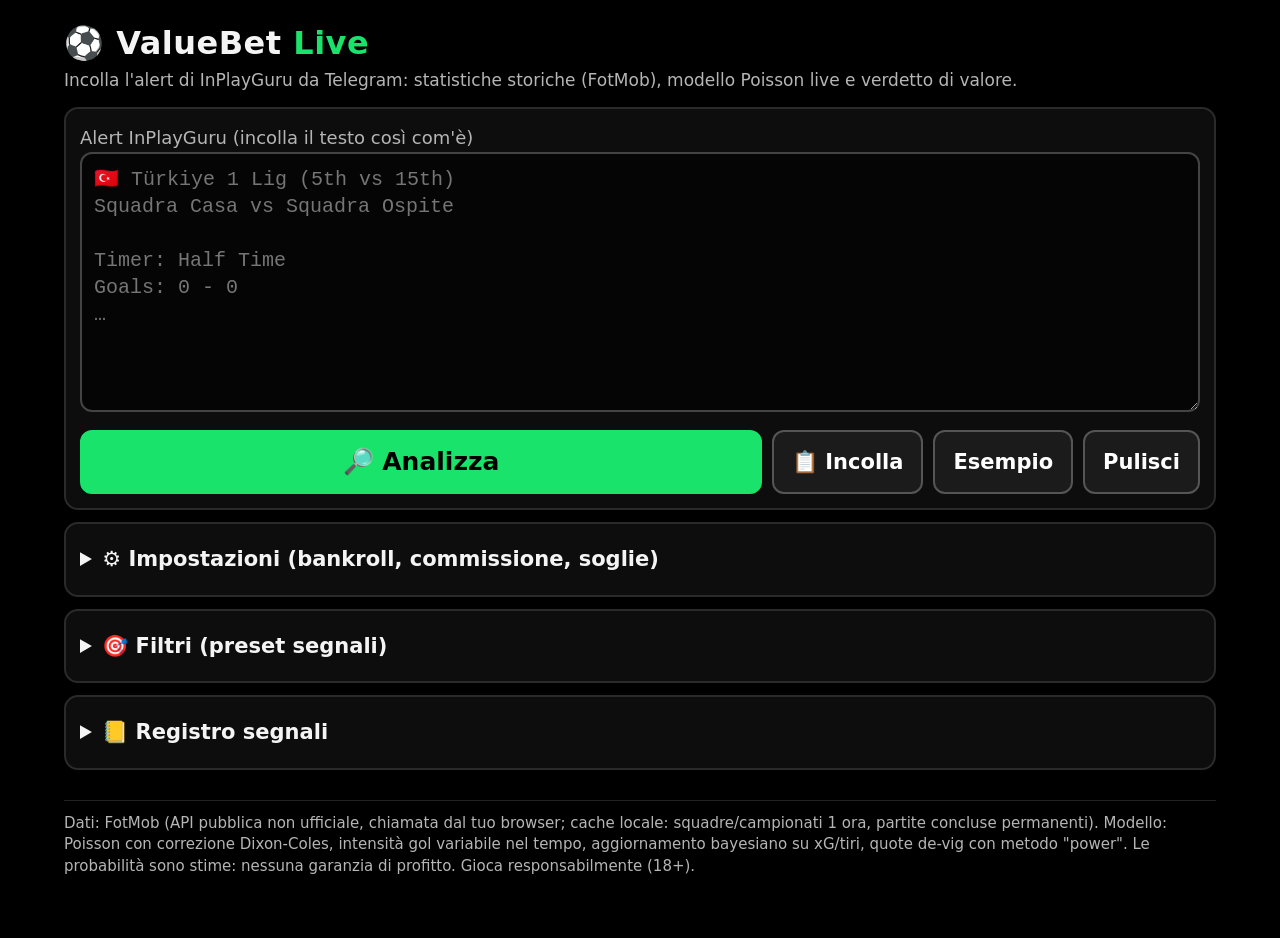
==== commit c17e11c5: "Filtri segnali, mercati focus, registro segnali Co-authored-by: edbass1 <edbass1@users.noreply.githu" ====
--- a/index.html
+++ b/index.html
@@ -77,6 +77,28 @@
 .kv{display:grid;grid-template-columns:auto 1fr;gap:4px 14px;font-size:.88rem}
 .kv div:nth-child(odd){color:var(--mut)}
 .hidden{display:none!important}
+.v-off{border-color:#888} .v-off .big{color:#ddd}
+.fl{list-style:none;padding:0;margin:6px 0 0}
+.fl li{padding:4px 0;font-size:.9rem;border-bottom:1px dashed #222}
+.st-ok{color:var(--grn);font-weight:800}.st-ko{color:var(--red);font-weight:800}.st-na{color:#aaa;font-weight:800}
+.pres{border:2px solid #333;border-radius:12px;padding:10px;margin:10px 0}
+.pres.on{border-color:#2f6f4a}
+.phead{display:flex;flex-wrap:wrap;gap:8px;align-items:center}
+.phead input[type=text]{flex:1 1 200px}
+.crow{display:grid;grid-template-columns:minmax(150px,2.2fr) 90px 1fr 1fr 54px;gap:6px;margin:6px 0;align-items:center}
+.crow input,.crow select{min-height:44px;font-size:.9rem;padding:6px}
+@media (max-width:620px){.crow{grid-template-columns:1fr 1fr}.crow select:first-child{grid-column:1/-1}}
+.chk{display:flex;align-items:center;gap:8px;font-size:.9rem;color:var(--txt)}
+.chk input{width:26px;height:26px;min-height:0}
+.mgrid{display:grid;grid-template-columns:repeat(auto-fill,minmax(150px,1fr));gap:10px;margin-top:8px}
+.mgrid label{display:flex;flex-direction:column;font-size:.8rem;color:var(--mut);gap:3px}
+.mgrid label.focus{color:var(--grn);font-weight:700}
+.stats{display:grid;grid-template-columns:repeat(auto-fill,minmax(150px,1fr));gap:10px;margin:8px 0 12px}
+.stat{background:#141414;border:1px solid #333;border-radius:10px;padding:8px 10px}
+.stat div:first-child{color:var(--mut);font-size:.75rem}.stat div:last-child{font-size:1.25rem;font-weight:800}
+.focusbox{border:2px solid #2a2a2a;border-radius:12px;padding:10px;margin:10px auto 0;max-width:900px;text-align:left}
+td select{min-height:38px;font-size:.85rem;padding:4px}
+
 </style>
 </head>
 <body>
@@ -106,9 +128,23 @@
       <label>N partite storiche (max 100)<input id="s_N" type="number" min="10" max="100" step="5" inputmode="numeric"></label>
       <label>Partite con minuti gol (per squadra)<input id="s_nDet" type="number" min="5" max="40" step="1" inputmode="numeric"></label>
       <label>Peso del mercato nella stima (%)<input id="s_mw" type="number" min="0" max="90" step="5" inputmode="numeric"></label>
-      <label>Confidenza minima per GIOCA<input id="s_minconf" type="number" min="0" max="100" step="5" inputmode="numeric"></label>
+      <label>Confidenza minima per SEGNALE<input id="s_minconf" type="number" min="0" max="100" step="5" inputmode="numeric"></label>
+      <label>Quota massima 1X2 (mai proporre oltre)<input id="s_cap1x2" type="number" min="1.01" max="50" step="0.05" inputmode="decimal"></label>
+      <label>Segnale solo se un filtro è soddisfatto<select id="s_reqf"><option value="1">Sì</option><option value="0">No</option></select></label>
     </div>
     <div class="btns"><button class="small" id="btnResetSet">Ripristina predefiniti</button><button class="small" id="btnCache">Svuota cache dati</button></div>
+  </details>
+
+  <div id="pre"></div>
+
+  <details class="card" id="filtBox">
+    <summary>🎯 Filtri (preset segnali)</summary>
+    <div id="filtEd"></div>
+  </details>
+
+  <details class="card" id="logBox">
+    <summary>📒 Registro segnali <span id="logCount" class="mut"></span></summary>
+    <div id="logView"></div>
   </details>
 
   <div class="card hidden" id="progBox">
@@ -208,7 +244,7 @@
   const raw = String(text || '').replace(/\r/g, '');
   const lines = raw.split('\n').map(l => l.replace(/\u200b/g, '').trim()).filter(l => l.length);
   const A = { raw, leagueLine: null, league: null, iso2: null, posH: null, posA: null, home: null, away: null,
-    timer: null, minute: null, extra: 0, phase: null, score: null, lastGoal: null, stats: {}, odds: {}, ou: {}, warnings: [] };
+    timer: null, minute: null, extra: 0, phase: null, score: null, lastGoal: null, stats: {}, has: {}, odds: {}, ou: {}, warnings: [] };
   let teamIdx = -1;
   for (let i = 0; i < lines.length; i++) {
     const l = lines[i];
@@ -244,7 +280,7 @@
       }
       pending = null;
       if (/^(timer|time|minute|minuto|tempo)$/.test(kl)) { A.timer = parseTimer(val); continue; }
-      if (/^(goals|score|risultato|punteggio)$/.test(kl)) { A.score = pair(val); continue; }
+      if (/^(goals|score|risultato|punteggio)$/.test(kl)) { A.score = pair(val); if (A.score) A.has.score = true; continue; }
       if (/last goal/.test(kl)) { A.lastGoal = /none|nessun/i.test(val) ? null : val; continue; }
       const p = pair(val);
       let sk = null;
@@ -258,15 +294,16 @@
       else if (/red cards?|rossi|espulsioni/.test(kl)) sk = 'red';
       else if (/yellow cards?|gialli/.test(kl)) sk = 'yellow';
       else if (/possession|possesso/.test(kl)) sk = 'poss';
+      else if (/penalt|rigori/.test(kl)) sk = 'pen';
       else if (/goals scored avg|media gol/.test(kl)) sk = 'gsAvg';
       else if (/goals conceded avg/.test(kl)) sk = 'gcAvg';
       else if (/^shots$|total shots|tiri totali/.test(kl)) sk = 'shots';
-      if (sk && p) A.stats[sk] = p;
+      if (sk && p) { A.stats[sk] = p; A.has[sk] = true; }
       continue;
     }
     if (pending) { const n = nums(l); if (n.length >= 2) setOdds(A, pending, n); pending = null; }
   }
-  if (!A.timer) { A.warnings.push('Minuto non trovato: assumo intervallo (45\')'); A.timer = { minute: 45, extra: 0, phase: 'HT', label: '45\' (assunto)' }; }
+  if (!A.timer) { A.warnings.push('Minuto non trovato: assumo intervallo (45\')'); A.timer = { minute: 45, extra: 0, phase: 'HT', label: '45\' (assunto)', assumed: true }; }
   A.minute = A.timer.minute; A.extra = A.timer.extra; A.phase = A.timer.phase;
   if (!A.score) { A.warnings.push('Punteggio non trovato: assumo 0-0'); A.score = [0, 0]; }
   if (!A.stats.red) A.stats.red = [0, 0];
@@ -615,8 +652,9 @@
 
 function shrink(sum, n, prior, k) { return (sum + prior * k) / (n + k); }
 
-VB.analyze = function (A, D, S) {
-  const R = { A, D, S, notes: [] };
+VB.analyze = function (A, D, S, opts) {
+  opts = opts || {};
+  const R = { A, D, S, notes: [], opts };
   const hs = A.score[0], as = A.score[1], totNow = hs + as;
   const hId = D.home.team.id, aId = D.away.team.id;
   // ---- liste prospettiva
@@ -701,7 +739,9 @@
   let pNo = mat[0][0];
   P.more = 1 - pNo;
   P.over = {}; P.under = {};
-  const lines = uniq([0.5, 1.5, 2.5, 3.5, 4.5, ...Object.values(A.ou).map(o => o.line)]).sort((a, b) => a - b);
+  const O = VB.effectiveOdds(A, opts.manual || {});
+  R.odds = O;
+  const lines = uniq([0.5, 1.5, 2.5, 3.5, 4.5, totNow + 0.5, totNow + 1.5, totNow + 2.5, ...Object.values(O.ou).map(o => o.line)]).sort((a, b) => a - b);
   lines.forEach(L => { let s = 0; mat.forEach((r, i) => r.forEach((p, j) => { if (totNow + i + j > L) s += p; })); P.over[L] = s; P.under[L] = 1 - s; });
   let b = 0, h1 = 0, dx = 0, a2 = 0;
   mat.forEach((r, i) => r.forEach((p, j) => { const fh = hs + i, fa = as + j; if (fh > 0 && fa > 0) b += p; if (fh > fa) h1 += p; else if (fh === fa) dx += p; else a2 += p; }));
@@ -709,12 +749,14 @@
   P.nextHome = lhr / Math.max(1e-9, lhr + lar) * P.more; P.nextAway = P.more - P.nextHome;
   R.P = P; R.M = M;
 
-  // ---- mercato live (de-vig)
+  // ---- mercato live (de-vig) – quote alert + quote manuali
   const Q = {};
-  if (A.odds.x12live) Q.x12 = devig([A.odds.x12live.h, A.odds.x12live.d, A.odds.x12live.a]);
-  if (A.odds.btts) Q.btts = devig([A.odds.btts.yes, A.odds.btts.no]);
-  Q.ou = {}; Object.values(A.ou).forEach(o => { Q.ou[o.line] = devig([o.over, o.under]); });
-  Q.rem = VB.marketRemainingLambda(A);
+  const ox = O.x12;
+  if (ox && ox.h && ox.d && ox.a) Q.x12 = devig([ox.h, ox.d, ox.a]);
+  if (O.btts && O.btts.yes && O.btts.no) Q.btts = devig([O.btts.yes, O.btts.no]);
+  Q.ou = {}; const fullOu = {};
+  Object.values(O.ou).forEach(o => { if (o.over && o.under) { Q.ou[o.line] = devig([o.over, o.under]); fullOu[o.line] = o; } });
+  Q.rem = VB.marketRemainingLambda({ score: A.score, ou: fullOu });
   R.Q = Q;
 
   // ---- probabilità storiche condizionate (stessa situazione)
@@ -738,6 +780,7 @@
 
   // ---- mercati e value
   const c = (S.commission || 0) / 100, wM = (S.marketWeight != null ? S.marketWeight : 25) / 100;
+  const thr = (S.evThreshold != null ? S.evThreshold : 3) / 100;
   const markets = [];
   const add = (key, label, pModel, odds, pMkt, hist) => {
     if (!odds || odds <= 1) return;
@@ -745,33 +788,34 @@
     const bnet = (odds - 1) * (1 - c);
     const ev = p * (1 + bnet) - 1;
     const kelly = bnet > 0 ? (p * bnet - (1 - p)) / bnet : 0;
-    markets.push({ key, label, pModel, p, odds, pMkt, fair: 1 / p, ev, edge: pMkt != null ? p - pMkt : null, kelly, hist });
+    markets.push({ key, label, pModel, p, odds, pMkt, fair: 1 / p, ev, edge: pMkt != null ? p - pMkt : null, kelly, hist, manual: !!O.manualKeys[key], minOdds: VB.minOddsForValue(p, thr, c) });
   };
   const hn = D.home.team.name, an = D.away.team.name;
-  if (A.odds.x12live) {
-    const o = A.odds.x12live, q = Q.x12.p, hp = histP.x12;
-    add('1', `1 – vince ${hn}`, P.x12[0], o.h, q[0], hp && { p: hp.p[0], n: hp.n });
-    add('X', 'X – pareggio', P.x12[1], o.d, q[1], hp && { p: hp.p[1], n: hp.n });
-    add('2', `2 – vince ${an}`, P.x12[2], o.a, q[2], hp && { p: hp.p[2], n: hp.n });
-  }
-  Object.values(A.ou).sort((a, b) => a.line - b.line).forEach(o => {
+  if (ox) {
+    const q = Q.x12 ? Q.x12.p : [null, null, null], hp = histP.x12;
+    add('1', `1 – vince ${hn}`, P.x12[0], ox.h, q[0], hp && { p: hp.p[0], n: hp.n });
+    add('X', 'X – pareggio', P.x12[1], ox.d, q[1], hp && { p: hp.p[1], n: hp.n });
+    add('2', `2 – vince ${an}`, P.x12[2], ox.a, q[2], hp && { p: hp.p[2], n: hp.n });
+  }
+  Object.values(O.ou).sort((a, b) => a.line - b.line).forEach(o => {
     if (o.line < totNow) { R.notes.push(`Over/Under ${o.line} già deciso (Over vinto)`); return; }
-    const need = Math.floor(o.line - totNow) + 1, q = Q.ou[o.line].p, hp = histP.over && histP.over[o.line];
+    const need = Math.floor(o.line - totNow) + 1, q = Q.ou[o.line] ? Q.ou[o.line].p : [null, null], hp = histP.over && histP.over[o.line];
     add('O' + o.line, `Over ${o.line} (serv${need > 1 ? 'ono' : 'e'} ${need} gol)`, P.over[o.line], o.over, q[0], hp);
     add('U' + o.line, `Under ${o.line} (${need - 1 === 0 ? 'nessun altro gol' : 'max ' + (need - 1) + ' altr' + (need - 1 === 1 ? 'o gol' : 'i gol')})`, P.under[o.line], o.under, q[1], hp && { p: 1 - hp.p, n: hp.n });
   });
-  if (A.odds.btts && !(hs > 0 && as > 0)) {
-    const q = Q.btts.p, hp = histP.btts;
-    add('GG', 'Goal (entrambe segnano)', P.btts, A.odds.btts.yes, q[0], hp);
-    add('NG', 'No Goal', 1 - P.btts, A.odds.btts.no, q[1], hp && { p: 1 - hp.p, n: hp.n });
+  if (O.btts && !(hs > 0 && as > 0)) {
+    const q = Q.btts ? Q.btts.p : [null, null], hp = histP.btts;
+    add('GG', 'Goal (entrambe segnano)', P.btts, O.btts.yes, q[0], hp);
+    add('NG', 'No Goal', 1 - P.btts, O.btts.no, q[1], hp && { p: 1 - hp.p, n: hp.n });
   }
   // ---- qualità dati / confidenza
   const nH = HS.n || 0, nA = AS.n || 0, dH = HS.nDet || 0, dA = AS.nDet || 0;
   const dataQ = 0.6 * Math.min(1, (Math.min(nH, 50) + Math.min(nA, 50)) / 80) + 0.4 * Math.min(1, (dH + dA) / 30);
   R.dataQ = dataQ;
   const sampleOK = nH >= 10 && nA >= 10;
-  const thr = (S.evThreshold != null ? S.evThreshold : 3) / 100;
   const bank = S.bankroll || 100, kf = S.kellyFraction || 0.25, cap = (S.maxStakePct != null ? S.maxStakePct : 5) / 100;
+  const cap1x2 = S.maxOdds1x2 != null ? S.maxOdds1x2 : 3;
+  const nextKey = 'O' + (totNow + 0.5);
   markets.forEach(m => {
     const diff = m.pMkt != null ? Math.abs(m.pModel - m.pMkt) : 0.1;
     const mAgree = 1 - clamp((diff - 0.03) / 0.22, 0, 0.85);
@@ -791,24 +835,128 @@
     // salvaguardia: scarto enorme vs mercato = probabile informazione mancante (formazioni, infortuni, quota errata)
     m.suspicious = (m.pMkt != null && Math.abs(m.pModel - m.pMkt) > 0.12) || m.ev > 0.30;
     if (m.suspicious) m.conf = Math.max(0, m.conf - 15);
+    // mercati focus: Over successivo e 1X2 con quota massima
+    if (m.key === nextKey) m.focus = 'over';
+    else if (['1', 'X', '2'].includes(m.key)) {
+      if (m.odds > cap1x2 + 1e-9) { m.capped = true; m.value = false; m.focus = null; }
+      else m.focus = '1x2';
+    }
   });
-  R.markets = markets; R.sampleOK = sampleOK;
-  const vals = markets.filter(m => m.value).sort((a, b) => (b.ev * (0.5 + b.conf / 200)) - (a.ev * (0.5 + a.conf / 200)));
-  const bestAny = [...markets].sort((a, b) => b.ev - a.ev)[0] || null;
-  let verdict, best = vals[0] || null;
+  R.markets = markets; R.sampleOK = sampleOK; R.nextLine = totNow + 0.5; R.cap1x2 = cap1x2;
+  R.overNext = markets.find(m => m.key === nextKey) || null;
+  R.overNextModel = { p: P.over[totNow + 0.5], minOdds: VB.minOddsForValue(P.over[totNow + 0.5], thr, c) };
+  // ---- filtri
+  R.filters = VB.evalPresets(opts.presets || [], A);
+  const enabled = R.filters.filter(f => f.enabled);
+  R.filterMatched = enabled.filter(f => f.pass);
+  const requireFilter = S.requireFilter == null ? true : !!S.requireFilter;
+  R.filterOK = !requireFilter || !enabled.length || R.filterMatched.length > 0;
+  // ---- verdetto: prima i mercati focus
+  const score = m => m.ev * (0.5 + m.conf / 200);
+  const focusVals = markets.filter(m => m.focus && m.value).sort((a, b) => score(b) - score(a));
+  const focusAll = markets.filter(m => m.focus).sort((a, b) => b.ev - a.ev);
+  R.secondary = markets.filter(m => !m.focus && m.value).sort((a, b) => score(b) - score(a));
+  const bestAny = focusAll[0] || [...markets].sort((a, b) => b.ev - a.ev)[0] || null;
+  let verdict, best = focusVals[0] || null;
   const minConf = S.minConfidence != null ? S.minConfidence : 55;
-  if (A.phase === 'FT') { verdict = 'NON GIOCARE'; R.notes.push('Partita finita'); best = null; }
-  else if (best && best.conf >= minConf && !best.suspicious) verdict = 'GIOCA';
+  R.missingNextOdds = !R.overNext;
+  if (A.phase === 'FT') { verdict = 'NESSUN VALORE'; R.notes.push('Partita finita'); best = null; }
+  else if (best && !R.filterOK) { verdict = 'FUORI FILTRO'; }
   else if (best && best.suspicious) { verdict = 'ATTENZIONE'; R.notes.push('Scarto molto ampio tra modello e mercato: il mercato potrebbe sapere qualcosa (formazioni, infortuni, meteo) o la quota è errata — verifica prima di giocare'); }
-  else if (best) verdict = 'ATTENZIONE';
-  else if (bestAny && bestAny.ev > 0 && bestAny.ev < thr) { verdict = 'ATTENZIONE'; }
-  else verdict = 'NON GIOCARE';
-  if (!markets.length) { verdict = 'ATTENZIONE'; R.notes.push('Nessuna quota live nell\'alert: impossibile calcolare il valore'); }
+  else if (best && best.conf < minConf) verdict = 'ATTENZIONE';
+  else if (best) verdict = 'SEGNALE';
+  else if (R.missingNextOdds && !focusVals.length) verdict = 'QUOTA MANCANTE';
+  else verdict = 'NESSUN VALORE';
+  if (R.missingNextOdds) R.notes.push(`Quota Over ${R.nextLine} non presente: inseriscila nelle quote manuali (serve almeno ${R.overNextModel.minOdds ? R.overNextModel.minOdds.toFixed(2) : '–'} per avere valore)`);
+  if (!markets.length) R.notes.push('Nessuna quota live disponibile: impossibile calcolare il valore');
   R.verdict = verdict; R.best = best; R.bestAny = bestAny;
+  R.headline = verdict === 'SEGNALE' ? `SEGNALE: VALORE su ${best.key === nextKey ? 'Over ' + R.nextLine : best.label} @ ${best.odds.toFixed(2)}`
+    : verdict === 'QUOTA MANCANTE' ? `QUOTA OVER ${R.nextLine} MANCANTE` : verdict;
   R.confidence = best ? best.conf : (bestAny ? Math.round(bestAny.conf * 0.8) : Math.round(dataQ * 60));
   R.reasons = VB.reasons(R);
   return R;
 };
+
+/* ======================= QUOTE EFFETTIVE (alert + manuali) ======================= */
+VB.minOddsForValue = function (p, thr, c) { if (!p || p <= 0) return null; return 1 + ((1 + thr) / p - 1) / (1 - c); };
+VB.effectiveOdds = function (A, manual) {
+  const mv = k => { const v = manual && num(manual[k]); return v && v > 1 ? v : null; };
+  const O = { x12: null, btts: null, ou: {}, manualKeys: {} };
+  const ax = A.odds.x12live || {};
+  const x = { h: mv('1') || ax.h || null, d: mv('X') || ax.d || null, a: mv('2') || ax.a || null };
+  ['1', 'X', '2'].forEach(k => { if (mv(k)) O.manualKeys[k] = true; });
+  if (x.h || x.d || x.a) O.x12 = x;
+  const ab = A.odds.btts || {};
+  const bt = { yes: mv('GG') || ab.yes || null, no: mv('NG') || ab.no || null };
+  ['GG', 'NG'].forEach(k => { if (mv(k)) O.manualKeys[k] = true; });
+  if (bt.yes || bt.no) O.btts = bt;
+  Object.values(A.ou).forEach(o => { O.ou[o.line] = { line: o.line, over: o.over, under: o.under }; });
+  Object.keys(manual || {}).forEach(k => {
+    const m = k.match(/^([OU])(\d+(?:\.\d+)?)$/); if (!m || !mv(k)) return;
+    const L = +m[2]; O.ou[L] = O.ou[L] || { line: L, over: null, under: null };
+    O.ou[L][m[1] === 'O' ? 'over' : 'under'] = mv(k); O.manualKeys[k] = true;
+  });
+  return O;
+};
+
+/* ======================= FILTRI ======================= */
+const SUMP = p => p ? p[0] + p[1] : null;
+function statPair(A, k) {
+  if (k === 'goals') return A.has && A.has.score ? A.score : null;
+  if (k === 'shots') { const s = A.stats; if (A.has && A.has.shots) return s.shots; if (A.has && A.has.sot && A.has.soff) return [s.sot[0] + s.soff[0], s.sot[1] + s.soff[1]]; return null; }
+  return A.has && A.has[k] ? A.stats[k] : null;
+}
+const FIELD_SRC = [['goals', 'Gol'], ['xg', 'xG'], ['sot', 'Tiri in porta'], ['shots', 'Tiri totali'], ['corners', 'Corner'], ['da', 'Attacchi pericolosi'], ['momentum', 'Momentum'], ['poss', 'Possesso %'], ['red', 'Espulsioni'], ['pen', 'Rigori']];
+const MODES = [['total', 'totale'], ['home', 'casa'], ['away', 'ospite'], ['either', 'di una qualsiasi squadra'], ['both', 'di entrambe le squadre'], ['margin', 'differenza tra squadre']];
+VB.FIELDS = { minute: { label: 'Minuto', get: A => A.timer && A.timer.assumed ? null : (A.phase === 'HT' ? 45 : A.phase === 'PRE' ? 0 : A.minute) } };
+FIELD_SRC.forEach(([k, l]) => MODES.forEach(([m, ml]) => {
+  if (k === 'poss' && (m === 'total' || m === 'margin')) return;
+  VB.FIELDS[k + '_' + m] = { label: (k === 'goals' && m === 'margin') ? 'Differenza gol' : `${l} ${ml}`, src: k, mode: m };
+}));
+VB.FIELDS.goals_total.label = 'Gol totali'; VB.FIELDS.xg_either.label = 'xG di una qualsiasi squadra'; VB.FIELDS.red_margin.label = 'Differenza espulsi'; VB.FIELDS.red_total.label = 'Espulsi totali'; VB.FIELDS.pen_total.label = 'Rigori (totale)';
+function fieldValues(f, A) {
+  const F = VB.FIELDS[f]; if (!F) return null;
+  if (F.get) { const v = F.get(A); return v == null ? null : [v]; }
+  const p = statPair(A, F.src); if (!p) return null;
+  switch (F.mode) {
+    case 'total': return [p[0] + p[1]]; case 'home': return [p[0]]; case 'away': return [p[1]];
+    case 'either': case 'both': return [p[0], p[1]]; case 'margin': return [Math.abs(p[0] - p[1])];
+  }
+  return null;
+}
+function cmpOne(v, c) {
+  const e = 1e-9, a = +c.v, b = +c.v2;
+  switch (c.op) {
+    case '=': return Math.abs(v - a) <= (+c.tol || 0) + e;
+    case '>=': return v >= a - e; case '<=': return v <= a + e;
+    case 'between': return v >= Math.min(a, b) - e && v <= Math.max(a, b) + e;
+  }
+  return false;
+}
+VB.condText = function (c) {
+  const F = VB.FIELDS[c.f]; const l = F ? F.label : c.f;
+  if (c.op === 'between') return `${l} tra ${c.v} e ${c.v2}`;
+  return `${l} ${c.op === '>=' ? '≥' : c.op === '<=' ? '≤' : '='} ${c.v}${c.op === '=' && +c.tol ? ` (±${c.tol})` : ''}`;
+};
+VB.evalPreset = function (preset, A) {
+  const conds = (preset.conds || []).map(c => {
+    const vals = fieldValues(c.f, A); const txt = VB.condText(c);
+    if (!vals) return { c, text: txt, status: preset.missing === 'fail' ? 'ko' : 'na', actual: 'non disponibile' };
+    const F = VB.FIELDS[c.f] || {};
+    const ok = F.mode === 'both' ? vals.every(v => cmpOne(v, c)) : vals.some(v => cmpOne(v, c));
+    return { c, text: txt, status: ok ? 'ok' : 'ko', actual: vals.map(v => Math.round(v * 100) / 100).join(' / ') };
+  });
+  const ko = conds.filter(x => x.status === 'ko').length, na = conds.filter(x => x.status === 'na').length;
+  return { id: preset.id, name: preset.name, enabled: preset.enabled !== false, pass: ko === 0 && conds.length > 0 && na < conds.length, conds, ko, na };
+};
+VB.evalPresets = (presets, A) => (presets || []).map(p => VB.evalPreset(p, A));
+VB.defaultPresets = () => [
+  { id: 'ipg-60-xg175', name: "60′ 0-0 xG 1.75", enabled: true, missing: 'na', conds: [
+    { f: 'xg_either', op: '>=', v: 0.9 }, { f: 'xg_total', op: '>=', v: 1.75 }, { f: 'goals_total', op: '=', v: 0 },
+    { f: 'minute', op: '=', v: 60, tol: 2 }, { f: 'pen_total', op: '=', v: 0 }, { f: 'red_margin', op: '=', v: 0 }] },
+  { id: 'ipg-ht-xg067', name: 'HT 0-0 xG 0.67', enabled: true, missing: 'na', conds: [
+    { f: 'minute', op: '=', v: 45, tol: 1 }, { f: 'xg_total', op: '>=', v: 0.67 }, { f: 'goals_total', op: '=', v: 0 },
+    { f: 'red_total', op: '=', v: 0 }] }];
 
 const f0 = x => x == null ? '–' : Math.round(x) + '%';
 const f1 = x => x == null ? '–' : (Math.round(x * 10) / 10).toFixed(1);
@@ -842,6 +990,62 @@
   return out.slice(0, 6);
 };
 function totNowIs0(A) { return A.score[0] + A.score[1] === 0; }
+
+/* ======================= REGISTRO SEGNALI ======================= */
+VB.LOG_COLS = ['id', 'date', 'league', 'home', 'away', 'minute', 'score', 'presets', 'market', 'mkey', 'odds', 'p', 'ev', 'stake', 'conf', 'comm', 'verdict', 'outcome', 'note'];
+VB.signalFromResult = function (R, m) {
+  m = m || R.best || R.bestAny; if (!m) return null;
+  const A = R.A, d = new Date();
+  const day = d.getFullYear() + '-' + ('0' + (d.getMonth() + 1)).slice(-2) + '-' + ('0' + d.getDate()).slice(-2);
+  const home = R.D.home.team.name, away = R.D.away.team.name, score = A.score.join('-'), minute = A.timer.label;
+  return { id: [normName(home), normName(away), score, minute, m.key, day].join('|'), date: d.toISOString(), league: A.league || '', home, away, minute, score,
+    presets: (R.filterMatched || []).map(f => f.name).join(' | '), market: m.key === 'O' + R.nextLine ? `Over ${R.nextLine}` : m.label, mkey: m.key,
+    odds: +m.odds.toFixed(2), p: +m.p.toFixed(4), ev: +m.ev.toFixed(4), stake: +m.stake.toFixed(2), conf: m.conf, comm: R.S.commission || 0, verdict: R.verdict, outcome: '', note: '' };
+};
+VB.signalPL = function (s, unit) {
+  const st = unit ? 1 : (+s.stake || 0), c = (+s.comm || 0) / 100;
+  if (s.outcome === 'vinta') return st * (+s.odds - 1) * (1 - c);
+  if (s.outcome === 'persa') return -st;
+  return 0;
+};
+VB.signalStats = function (list) {
+  const r = { n: list.length, won: 0, lost: 0, void: 0, open: 0, staked: 0, pl: 0, plU: 0, nU: 0 };
+  list.forEach(s => {
+    if (s.outcome === 'vinta') r.won++; else if (s.outcome === 'persa') r.lost++; else if (s.outcome === 'void') r.void++; else r.open++;
+    if (s.outcome === 'vinta' || s.outcome === 'persa') { r.staked += +s.stake || 0; r.pl += VB.signalPL(s); r.plU += VB.signalPL(s, true); r.nU++; }
+  });
+  r.settled = r.won + r.lost; r.hit = r.settled ? r.won / r.settled : null;
+  r.roi = r.staked ? r.pl / r.staked : null; r.roiU = r.nU ? r.plU / r.nU : null;
+  r.avgEV = list.length ? list.reduce((a, s) => a + (+s.ev || 0), 0) / list.length : null;
+  r.avgOdds = list.length ? list.reduce((a, s) => a + (+s.odds || 0), 0) / list.length : null;
+  return r;
+};
+VB.toCSV = function (list) {
+  const q = v => { const s = v == null ? '' : String(v); return /[",;\n\r]/.test(s) ? '"' + s.replace(/"/g, '""') + '"' : s; };
+  return [VB.LOG_COLS.join(','), ...list.map(s => VB.LOG_COLS.map(k => q(s[k])).join(','))].join('\r\n');
+};
+VB.parseCSV = function (text) {
+  const rows = []; let row = [], f = '', i = 0, inq = false; text = String(text).replace(/^\uFEFF/, '');
+  const sep = (text.split('\n')[0].match(/;/g) || []).length > (text.split('\n')[0].match(/,/g) || []).length ? ';' : ',';
+  for (; i < text.length; i++) {
+    const ch = text[i];
+    if (inq) { if (ch === '"') { if (text[i + 1] === '"') { f += '"'; i++; } else inq = false; } else f += ch; }
+    else if (ch === '"') inq = true;
+    else if (ch === sep) { row.push(f); f = ''; }
+    else if (ch === '\n' || ch === '\r') { if (ch === '\r' && text[i + 1] === '\n') i++; row.push(f); rows.push(row); row = []; f = ''; }
+    else f += ch;
+  }
+  if (f.length || row.length) { row.push(f); rows.push(row); }
+  if (!rows.length) return [];
+  const head = rows[0].map(h => h.trim());
+  return rows.slice(1).filter(r => r.some(x => x.trim())).map(r => { const o = {}; head.forEach((h, k) => o[h] = r[k] != null ? r[k] : '');
+    ['odds', 'p', 'ev', 'stake', 'conf', 'comm'].forEach(k => { if (o[k] !== '' && o[k] != null) o[k] = num(o[k]); }); return o; });
+};
+VB.mergeSignals = function (cur, inc) {
+  const m = new Map(cur.map(s => [s.id, s]));
+  let added = 0; (inc || []).forEach(s => { if (!s || !s.id) return; if (!m.has(s.id)) added++; m.set(s.id, Object.assign({}, m.get(s.id) || {}, s)); });
+  return { list: [...m.values()].sort((a, b) => String(b.date).localeCompare(String(a.date))), added };
+};
 
 /* ======================= PIPELINE COMPLETA ======================= */
 VB.run = async function (text, S, hooks) {
@@ -887,7 +1091,7 @@
   const D = { home: { team: ht, list: hl, cand: hc, sel: hSel }, away: { team: at, list: al, cand: ac, sel: aSel }, details, leagues,
     curLeagueTable: (hh.curLeague && hh.curLeague.table) || [], detailFails: fail };
   prog(97, 'Calcolo modello e value…');
-  const R = VB.analyze(A, D, S);
+  const R = VB.analyze(A, D, S, { manual: hooks.manual || {}, presets: hooks.presets || [] });
   R.elapsedMs = Date.now() - t0; R.requests = VB.stats.requests;
   if (fail) R.notes.push(`${fail} dettagli partita non scaricati`);
   prog(100, 'Fatto');
@@ -901,8 +1105,8 @@
 (function () {
 'use strict';
 const VB = window.VB, $ = id => document.getElementById(id);
-const DEF = { bankroll: 100, commission: 5, evThreshold: 3, kellyFraction: 0.25, maxStakePct: 5, N: 100, nDet: 20, marketWeight: 25, minConfidence: 55 };
-const MAP = { s_bankroll: 'bankroll', s_commission: 'commission', s_ev: 'evThreshold', s_kelly: 'kellyFraction', s_cap: 'maxStakePct', s_N: 'N', s_nDet: 'nDet', s_mw: 'marketWeight', s_minconf: 'minConfidence' };
+const DEF = { bankroll: 100, commission: 5, evThreshold: 3, kellyFraction: 0.25, maxStakePct: 5, N: 100, nDet: 20, marketWeight: 25, minConfidence: 55, maxOdds1x2: 3, requireFilter: 1 };
+const MAP = { s_bankroll: 'bankroll', s_commission: 'commission', s_ev: 'evThreshold', s_kelly: 'kellyFraction', s_cap: 'maxStakePct', s_N: 'N', s_nDet: 'nDet', s_mw: 'marketWeight', s_minconf: 'minConfidence', s_cap1x2: 'maxOdds1x2', s_reqf: 'requireFilter' };
 const EXAMPLE = `🇹🇷 Türkiye 1 Lig (5th vs 15th)
 Batman Petrolspor vs Esenler Erokspor
 
@@ -948,9 +1152,9 @@
 Object.keys(MAP).forEach(id => $(id).addEventListener('change', () => { S = readS(); saveS(S); if (lastR) rerender(); }));
 $('btnResetSet').onclick = () => { S = Object.assign({}, DEF); fillS(S); saveS(S); if (lastR) rerender(); };
 $('btnCache').onclick = () => { VB.Cache.clear(); alert('Cache svuotata.'); };
-$('btnExample').onclick = () => { $('alert').value = EXAMPLE; };
-$('btnClear').onclick = () => { $('alert').value = ''; $('out').innerHTML = ''; $('picker').innerHTML = ''; $('progBox').classList.add('hidden'); };
-$('btnPaste').onclick = async () => { try { $('alert').value = await navigator.clipboard.readText(); } catch (e) { $('alert').focus(); alert('Il browser non permette di leggere gli appunti: incolla manualmente (tieni premuto → Incolla).'); } };
+$('btnExample').onclick = () => { $('alert').value = EXAMPLE; updatePre(true); };
+$('btnClear').onclick = () => { $('alert').value = ''; $('pre').innerHTML = ''; $('out').innerHTML = ''; $('picker').innerHTML = ''; $('progBox').classList.add('hidden'); };
+$('btnPaste').onclick = async () => { try { $('alert').value = await navigator.clipboard.readText(); updatePre(true); } catch (e) { $('alert').focus(); alert('Il browser non permette di leggere gli appunti: incolla manualmente (tieni premuto → Incolla).'); } };
 try { const last = localStorage.getItem('vb:lastAlert'); if (last) $('alert').value = last; } catch (e) {}
 
 const esc = s => String(s == null ? '' : s).replace(/[&<>"']/g, c => ({ '&': '&amp;', '<': '&lt;', '>': '&gt;', '"': '&quot;', "'": '&#39;' }[c]));
@@ -995,10 +1199,12 @@
   const txt = $('alert').value;
   if (!txt.trim()) { $('out').innerHTML = '<div class="card err">Incolla prima il testo dell\'alert.</div>'; return; }
   try { localStorage.setItem('vb:lastAlert', txt); } catch (e) {}
+  updatePre(true);
   busy = true; $('btnGo').disabled = true; $('out').innerHTML = ''; $('plog').textContent = ''; S = readS(); saveS(S);
   try {
-    lastR = await VB.run(txt, S, { progress, pick });
-    render(lastR);
+    lastR = await VB.run(txt, S, { progress, pick, manual, presets });
+    lastR.sig = sigOf(lastR.A);
+    render(lastR); autoLog(lastR);
     setTimeout(() => $('progBox').classList.add('hidden'), 800);
     $('out').scrollIntoView({ behavior: 'smooth', block: 'start' });
   } catch (e) {
@@ -1006,41 +1212,73 @@
     $('out').innerHTML = `<div class="card err"><b>Errore:</b> ${esc(e.message || e)}</div>`;
   } finally { busy = false; $('btnGo').disabled = false; }
 };
-function rerender() { try { lastR = VB.analyze(lastR.A, lastR.D, S); render(lastR); } catch (e) { console.error(e); } }
-
+function rerender() {
+  if (!lastR) return;
+  try { const sig = lastR.sig; lastR = VB.analyze(lastR.A, lastR.D, S, { manual: sig === curSig ? manual : {}, presets }); lastR.sig = sig; render(lastR); autoLog(lastR); }
+  catch (e) { console.error(e); $('out').insertAdjacentHTML('afterbegin', `<div class="card err">Errore: ${esc(e.message)}</div>`); }
+}
+
+/* ---------- verdetto / risultato ---------- */
+function mktRow(m) {
+  const tags = (m.value ? '<span class="tag">VALUE</span>' : '') + (m.focus === 'over' ? ' <span class="tag" style="background:var(--acc)">OVER SUCC.</span>' : '') + (m.focus === '1x2' ? ' <span class="tag" style="background:var(--acc)">FOCUS 1X2</span>' : '')
+    + (m.capped ? ` <span class="tag" style="background:#777" title="Quota oltre il massimo impostato">> ${R0cap()}</span>` : '') + (m.value && m.suspicious ? ' <span class="tag" style="background:var(--amb)" title="Scarto molto ampio dal mercato">SCARTO</span>' : '') + (m.manual ? ' <span class="tag" style="background:#ddd">MANUALE</span>' : '');
+  return `<tr class="${m.value ? 'value' : ''}"><td>${esc(m.label)} ${tags}</td><td><b>${m.odds.toFixed(2)}</b></td><td>${m.minOdds ? m.minOdds.toFixed(2) : '–'}</td><td>${P0(m.p)} <span class="mut" title="modello puro">(${P0(m.pModel)})</span></td><td>${P0(m.pMkt)}</td>
+      <td>${m.hist ? P0(m.hist.p) + ` <span class="mut">n${m.hist.n}</span>` : '–'}</td><td>${m.fair < 100 ? m.fair.toFixed(2) : '>100'}</td><td class="${m.ev >= 0 ? 'pos' : 'neg'}">${sgn(m.ev)}</td><td>${m.conf}</td><td>${m.value ? EUR(m.stake) : '–'}</td></tr>`;
+}
+function R0cap() { return (S.maxOdds1x2 || 3).toFixed(2); }
+const MKT_HEAD = '<tr><th>Mercato</th><th>Quota</th><th>Quota min. valore</th><th>Prob. stimata</th><th>Mercato (no vig)</th><th>Storico</th><th>Quota equa</th><th>EV</th><th>Conf.</th><th>Puntata</th></tr>';
+function filterHtml(list, compact) {
+  if (!list.length) return '<div class="mut">Nessun filtro definito.</div>';
+  return list.map(f => {
+    const ic = !f.enabled ? '⏸️' : f.pass ? '✅' : '❌';
+    const st = !f.enabled ? 'disattivato' : f.pass ? (f.na ? `soddisfatto (${f.na} non verificabil${f.na > 1 ? 'i' : 'e'})` : 'soddisfatto') : `non soddisfatto (${f.ko} condizion${f.ko > 1 ? 'i' : 'e'} KO)`;
+    return `<div style="margin:6px 0"><b>${ic} ${esc(f.name)}</b> <span class="${f.enabled && f.pass ? 'st-ok' : f.enabled ? 'st-ko' : 'mut'}" style="font-size:.85rem">– ${st}</span>
+      ${compact && f.enabled && f.pass && !f.na ? '' : `<ul class="fl">${f.conds.map(c => `<li><span class="st-${c.status}">${c.status === 'ok' ? '✔' : c.status === 'ko' ? '✘' : '?'}</span> ${esc(c.text)} <span class="mut">→ ${esc(c.actual)}${c.status === 'na' ? ' (non verificabile)' : ''}</span></li>`).join('')}</ul>`}</div>`;
+  }).join('');
+}
 function render(R) {
   const A = R.A, hn = R.D.home.team.name, an = R.D.away.team.name;
-  const v = R.verdict, cls = v === 'GIOCA' ? 'v-gioca' : v === 'NON GIOCARE' ? 'v-no' : 'v-att';
-  const icon = v === 'GIOCA' ? '✅' : v === 'NON GIOCARE' ? '⛔' : '⚠️';
+  const v = R.verdict;
+  const cls = v === 'SEGNALE' ? 'v-gioca' : v === 'NESSUN VALORE' ? 'v-no' : v === 'FUORI FILTRO' ? 'v-off' : 'v-att';
+  const icon = v === 'SEGNALE' ? '✅' : v === 'NESSUN VALORE' ? '⛔' : v === 'FUORI FILTRO' ? '🚫' : '⚠️';
   const b = R.best, ba = R.bestAny;
-  let bestHtml;
-  if (b) bestHtml = `<div class="vbest">Mercato: <b>${esc(b.label)}</b> @ <b>${b.odds.toFixed(2)}</b></div>
-     <div style="font-size:1.1rem">Puntata consigliata: <b class="pos">${EUR(b.stake)}</b> <span class="mut">(${(b.stake / S.bankroll * 100).toFixed(1)}% bankroll · Kelly ${fracLbl(S.kellyFraction)})</span> · EV <b class="pos">${sgn(b.ev)}</b> · quota equa ${b.fair.toFixed(2)}</div>`;
-  else if (ba) bestHtml = `<div class="vbest">Nessun mercato con valore sufficiente.</div><div class="mut">Migliore: ${esc(ba.label)} @ ${ba.odds.toFixed(2)} – EV <span class="${ba.ev >= 0 ? 'pos' : 'neg'}">${sgn(ba.ev)}</span> (soglia ${S.evThreshold}%)</div>`;
-  else bestHtml = `<div class="vbest">Nessuna quota live da valutare.</div>`;
+  let bestHtml = '';
+  if (b) bestHtml = `<div class="vbest">${v === 'SEGNALE' ? '' : 'Valore su '}<b>${esc(b.focus === 'over' ? 'Over ' + R.nextLine + ' (Over successivo)' : b.label)}</b> @ <b>${b.odds.toFixed(2)}</b></div>
+     <div style="font-size:1.1rem">Puntata: <b class="pos">${EUR(b.stake)}</b> <span class="mut">(${(b.stake / S.bankroll * 100).toFixed(1)}% bankroll · Kelly ${fracLbl(S.kellyFraction)})</span> · prob. ${P0(b.p)} · EV <b class="pos">${sgn(b.ev)}</b> · quota equa ${b.fair.toFixed(2)}</div>`;
+  else if (ba) bestHtml = `<div class="mut" style="margin-top:6px">Migliore tra i mercati focus: ${esc(ba.label)} @ ${ba.odds.toFixed(2)} – EV <span class="${ba.ev >= 0 ? 'pos' : 'neg'}">${sgn(ba.ev)}</span> (soglia ${S.evThreshold}%)</div>`;
+  if (v === 'FUORI FILTRO') bestHtml += `<div class="notes" style="text-align:center">L'alert non soddisfa nessun filtro attivo: non è un segnale (valore solo informativo).</div>`;
+  // box mercati focus
+  const on = R.overNext, om = R.overNextModel;
+  const x12 = R.markets.filter(m => ['1', 'X', '2'].includes(m.key));
+  const focusBox = `<div class="focusbox"><div><b>🎯 Over successivo – Over ${R.nextLine}</b>: ${on ? `quota ${on.odds.toFixed(2)}${on.manual ? ' (manuale)' : ''} · prob. ${P0(on.p)} · EV <span class="${on.ev >= 0 ? 'pos' : 'neg'}">${sgn(on.ev)}</span> → ${on.value ? '<span class="st-ok">VALORE</span>' : '<span class="st-ko">nessun valore</span>'}` : `<span class="st-na">quota non disponibile</span> · prob. modello ${P0(om.p)} · serve quota ≥ <b>${om.minOdds ? om.minOdds.toFixed(2) : '–'}</b> (inseriscila nelle quote manuali)`}</div>
+     <div style="margin-top:6px"><b>🎯 1X2 (quota max ${R0cap()})</b>: ${x12.length ? x12.map(m => `${m.key} @ ${m.odds.toFixed(2)} ${m.capped ? '<span class="mut">(oltre il max)</span>' : `EV <span class="${m.ev >= 0 ? 'pos' : 'neg'}">${sgn(m.ev)}</span>${m.value ? ' <span class="st-ok">VALORE</span>' : ''}`}`).join(' · ') : '<span class="st-na">quote 1X2 non disponibili</span>'}</div></div>`;
   const conf = R.confidence, cc = conf >= 70 ? 'var(--grn)' : conf >= 50 ? 'var(--amb)' : 'var(--red)';
   const warn = [...A.warnings, ...R.notes];
-  let h = `<div class="card verdict ${cls}"><div class="big">${icon} ${v}</div>${bestHtml}
+  const fm = R.filterMatched.length ? `✅ Filtri soddisfatti: ${R.filterMatched.map(f => esc(f.name)).join(', ')}` : (R.filters.some(f => f.enabled) ? '❌ Nessun filtro attivo soddisfatto' : 'Nessun filtro attivo');
+  let h = `<div class="card verdict ${cls}"><div class="big">${icon} ${esc(R.headline)}</div>
+    <div style="font-size:.95rem;margin-top:6px">${fm}</div>${bestHtml}${focusBox}
     <div class="conf"><span>Confidenza</span><div class="meter"><div style="width:${conf}%;background:${cc}"></div></div><b>${conf}/100</b></div>
     <ul class="reasons">${R.reasons.map(r => `<li>${esc(r)}</li>`).join('')}</ul>
-    ${warn.length ? `<div class="notes">⚠️ ${warn.map(esc).join(' · ')}</div>` : ''}</div>`;
+    ${warn.length ? `<div class="notes">⚠️ ${warn.map(esc).join(' · ')}</div>` : ''}
+    ${(b || ba) && v !== 'SEGNALE' ? `<div class="btns" style="justify-content:center"><button class="small" id="btnLogManual">➕ Salva comunque nel registro</button></div>` : ''}</div>`;
+
+  // filtri
+  h += `<h2>🎯 Filtri</h2><div class="card">${filterHtml(R.filters, false)}</div>`;
 
   // partita
   const st = A.stats, chip = (l, p) => p ? `<span class="chip">${l} <b>${p[0]} – ${p[1]}</b></span>` : '';
   const pos = (r, p) => r ? `${r.pos}° (${r.pts} pt)` : (p ? p + '°' : '');
-  h += `<div class="card"><div class="match"><div><div class="mut" style="font-size:.85rem">${esc(A.league || '')}${A.leagueLine ? '' : ''}</div>
+  h += `<div class="card"><div class="match"><div><div class="mut" style="font-size:.85rem">${esc(A.league || '')}</div>
      <div class="teams">${esc(hn)} <span class="mut" style="font-size:.85rem">${esc(pos(R.home.row, A.posH))}</span> – ${esc(an)} <span class="mut" style="font-size:.85rem">${esc(pos(R.away.row, A.posA))}</span></div>
      <div class="mut" style="font-size:.8rem">Alert: “${esc(A.home)}” → ${esc(R.D.home.sel.name)} (${esc(R.D.home.sel.leagueName || '?')}), “${esc(A.away)}” → ${esc(R.D.away.sel.name)} (${esc(R.D.away.sel.leagueName || '?')})</div></div>
      <div style="text-align:right"><div class="score">${A.score[0]} – ${A.score[1]}</div><div><b>${esc(A.timer.label)}</b></div></div></div>
-     <div class="chips">${chip('xG', st.xg)}${chip('Tiri in porta', st.sot)}${chip('Tiri fuori', st.soff)}${chip('Corner', st.corners)}${chip('Att. pericolosi', st.da)}${chip('Momentum', st.momentum)}${chip('Possesso %', st.poss)}${chip('Rossi', st.red)}${chip('Media gol (ult.5)', st.gsAvg)}</div></div>`;
-
-  // value table
-  h += `<h2>💰 Mercati e valore</h2><div class="card tw"><table><thead><tr><th>Mercato</th><th>Quota</th><th>Prob. stimata</th><th>Mercato (no vig)</th><th>Storico</th><th>Quota equa</th><th>EV</th><th>Conf.</th><th>Puntata</th></tr></thead><tbody>`;
-  R.markets.forEach(m => {
-    h += `<tr class="${m.value ? 'value' : ''}"><td>${esc(m.label)} ${m.value ? '<span class="tag">VALUE</span>' : ''}${m.value && m.suspicious ? ' <span class="tag" style="background:var(--amb)" title="Scarto molto ampio dal mercato">SCARTO</span>' : ''}</td><td><b>${m.odds.toFixed(2)}</b></td><td>${P0(m.p)} <span class="mut" title="modello puro">(${P0(m.pModel)})</span></td><td>${P0(m.pMkt)}</td>
-      <td>${m.hist ? P0(m.hist.p) + ` <span class="mut">n${m.hist.n}</span>` : '–'}</td><td>${m.fair < 100 ? m.fair.toFixed(2) : '>100'}</td><td class="${m.ev >= 0 ? 'pos' : 'neg'}">${sgn(m.ev)}</td><td>${m.conf}</td><td>${m.value ? EUR(m.stake) : '–'}</td></tr>`;
-  });
-  h += `</tbody></table><div class="mut" style="font-size:.75rem;margin-top:8px">Prob. stimata = ${100 - S.marketWeight}% modello + ${S.marketWeight}% mercato (tra parentesi il modello puro). EV al netto della commissione del ${S.commission}%. VALUE se EV ≥ ${S.evThreshold}% e almeno 10 partite storiche per squadra. Storico = stessa situazione (punteggio/totale gol al minuto dell'alert) nelle partite recenti delle due squadre.</div></div>`;
+     <div class="chips">${chip('xG', st.xg)}${chip('Tiri in porta', st.sot)}${chip('Tiri fuori', st.soff)}${chip('Corner', st.corners)}${chip('Att. pericolosi', st.da)}${chip('Momentum', st.momentum)}${chip('Possesso %', st.poss)}${chip('Rossi', A.has.red ? st.red : null)}${chip('Rigori', st.pen)}${chip('Media gol (ult.5)', st.gsAvg)}</div></div>`;
+
+  // value table: prima i focus
+  const focus = R.markets.filter(m => m.focus || m.capped), other = R.markets.filter(m => !m.focus && !m.capped);
+  h += `<h2>💰 Mercati focus</h2><div class="card tw"><table><thead>${MKT_HEAD}</thead><tbody>${focus.map(mktRow).join('') || `<tr><td colspan="10" class="mut">Nessuna quota per i mercati focus: inseriscile in “Quote manuali” e premi Ricalcola.</td></tr>`}</tbody></table></div>`;
+  h += `<details class="card tw"><summary>Altri mercati (secondari)${R.secondary.length ? ` – ${R.secondary.length} con valore` : ''}</summary><table style="margin-top:8px"><thead>${MKT_HEAD}</thead><tbody>${other.map(mktRow).join('') || '<tr><td colspan="10" class="mut">–</td></tr>'}</tbody></table></details>`;
+  h += `<div class="mut" style="font-size:.75rem;margin:-4px 0 8px">Prob. stimata = ${100 - S.marketWeight}% modello + ${S.marketWeight}% mercato (tra parentesi il modello puro). EV al netto della commissione del ${S.commission}%. VALUE se EV ≥ ${S.evThreshold}% e almeno 10 partite storiche per squadra. “Quota min. valore” = quota minima per avere EV ≥ soglia. 1X2 con quota oltre ${R0cap()} mai proposti.</div>`;
 
   // probabilità
   const P = R.P, Q = R.Q, hp = R.histP;
@@ -1064,6 +1302,7 @@
   if (R.h2h.length) h += `<h2>⚔️ Scontri diretti (nei dati scaricati)</h2><div class="card tw">${matchTable(R.h2h, R.D.home.team.name)}</div>`;
   h += modelDetails(R);
   $('out').innerHTML = h;
+  const bl = $('btnLogManual'); if (bl) bl.onclick = () => { const isNew = addSignal(VB.signalFromResult(R, R.best || R.bestAny), true); bl.textContent = isNew ? '✔ Salvato nel registro' : '✔ Già nel registro (aggiornato)'; bl.disabled = true; };
 }
 function fracLbl(k) { return k === 0.125 ? '1/8' : k === 0.25 ? '1/4' : k === 0.5 ? '1/2' : k === 1 ? 'pieno' : k; }
 function formHtml(f) { return `<span class="form">${f.map(x => `<i class="f${x}">${x}</i>`).join('')}</span>`; }
@@ -1125,6 +1364,136 @@
   return `<details class="card"><summary>🧮 Dettagli del modello</summary><div class="kv" style="margin-top:10px">${kv.map(([k, v]) => `<div>${esc(k)}</div><div>${esc(v)}</div>`).join('')}</div>
    <p class="mut" style="font-size:.8rem">Metodo: λ pre-match = 70% quote 1X2 pre-match (de-vig "power", poi fit di un modello Poisson con correzione Dixon-Coles) + 30% forza attacco/difesa storica casa/trasferta (ridotta verso la media del campionato). In-play: i gol residui seguono una curva di intensità crescente nel secondo tempo; xG e tiri osservati aggiornano il ritmo di ciascuna squadra con un prior gamma; attacchi pericolosi/momentum, espulsioni e punteggio applicano correzioni moderate. Le probabilità finali derivano dalla matrice dei gol residui sommata al punteggio attuale. La stima usata per l'EV miscela modello e mercato (peso impostabile) per ridurre i falsi segnali. Confidenza = qualità dati (35%) + accordo con lo storico nella stessa situazione (35%) + plausibilità dello scarto rispetto al mercato (30%).</p></details>`;
 }
+/* ======================= FILTRI (preset) ======================= */
+const OPS = [['=', '='], ['>=', '≥'], ['<=', '≤'], ['between', 'tra']];
+const FIELD_ORDER = Object.keys(VB.FIELDS);
+function loadPresets() { try { const p = JSON.parse(localStorage.getItem('vb:presets') || 'null'); if (Array.isArray(p)) return p; } catch (e) {} return VB.defaultPresets(); }
+let presets = loadPresets();
+function savePresets() { try { localStorage.setItem('vb:presets', JSON.stringify(presets)); } catch (e) {} }
+const uid = () => 'p' + Date.now().toString(36) + Math.random().toString(36).slice(2, 6);
+function presetsChanged(full) { savePresets(); if (full) renderFiltEd(); updatePre(true); if (lastR) rerender(); }
+function fieldOpts(sel) { return FIELD_ORDER.map(k => `<option value="${k}"${k === sel ? ' selected' : ''}>${esc(VB.FIELDS[k].label)}</option>`).join(''); }
+function renderFiltEd() {
+  const el = $('filtEd');
+  el.innerHTML = `<p class="mut" style="font-size:.85rem">Ogni filtro è un insieme di condizioni in <b>E</b> (tutte devono essere vere). Basta che <b>un</b> filtro attivo sia soddisfatto perché l'alert possa diventare SEGNALE. Per il minuto “=” con tolleranza (es. 60 ± 2 = 58–62); “Half Time”/intervallo vale 45. Se un dato manca nell'alert: “non verificabile” (la condizione viene ignorata) oppure “fallisce”.</p>
+  ${presets.map((p, i) => `<div class="pres ${p.enabled ? 'on' : ''}" data-i="${i}">
+    <div class="phead"><label class="chk"><input type="checkbox" data-k="enabled" ${p.enabled ? 'checked' : ''}> Attivo</label>
+      <input type="text" data-k="name" value="${esc(p.name)}" aria-label="Nome filtro">
+      <label class="chk">Dato mancante <select data-k="missing"><option value="na"${p.missing !== 'fail' ? ' selected' : ''}>non verificabile</option><option value="fail"${p.missing === 'fail' ? ' selected' : ''}>fallisce</option></select></label></div>
+    ${p.conds.map((c, j) => `<div class="crow" data-j="${j}"><select data-c="f">${fieldOpts(c.f)}</select>
+      <select data-c="op">${OPS.map(([v, l]) => `<option value="${v}"${v === c.op ? ' selected' : ''}>${l}</option>`).join('')}</select>
+      <input data-c="v" type="text" inputmode="decimal" value="${c.v == null ? '' : c.v}" placeholder="valore">
+      ${c.op === 'between' ? `<input data-c="v2" type="text" inputmode="decimal" value="${c.v2 == null ? '' : c.v2}" placeholder="fino a">` : c.op === '=' ? `<input data-c="tol" type="text" inputmode="decimal" value="${c.tol ? c.tol : ''}" placeholder="± toll.">` : '<span></span>'}
+      <button class="small" data-act="delc" title="Elimina condizione">✕</button></div>`).join('')}
+    <div class="btns"><button class="small" data-act="addc">➕ Condizione</button><button class="small" data-act="dup">⧉ Duplica</button><button class="small" data-act="delp">🗑️ Elimina filtro</button></div>
+  </div>`).join('')}
+  <div class="btns"><button class="small" id="btnNewP">➕ Nuovo filtro</button><button class="small" id="btnDefP">↺ Ripristina filtri predefiniti</button></div>`;
+  $('btnNewP').onclick = () => { presets.push({ id: uid(), name: 'Nuovo filtro', enabled: true, missing: 'na', conds: [{ f: 'minute', op: '=', v: 60, tol: 2 }] }); presetsChanged(true); };
+  $('btnDefP').onclick = () => { if (confirm('Ripristinare i filtri predefiniti? I filtri personalizzati verranno persi.')) { presets = VB.defaultPresets(); presetsChanged(true); } };
+}
+const numOrNull = v => { const x = parseFloat(String(v).replace(',', '.')); return isFinite(x) ? x : null; };
+$('filtEd').addEventListener('change', e => {
+  const t = e.target, pe = t.closest('.pres'); if (!pe) return; const p = presets[+pe.dataset.i];
+  if (t.dataset.k === 'enabled') { p.enabled = t.checked; pe.classList.toggle('on', t.checked); return presetsChanged(false); }
+  if (t.dataset.k === 'name') { p.name = t.value.trim() || 'Filtro'; return presetsChanged(false); }
+  if (t.dataset.k === 'missing') { p.missing = t.value; return presetsChanged(false); }
+  const ce = t.closest('.crow'); if (!ce) return; const c = p.conds[+ce.dataset.j], k = t.dataset.c;
+  if (k === 'f' || k === 'op') { c[k] = t.value; if (k === 'op') { if (c.op !== 'between') delete c.v2; if (c.op !== '=') delete c.tol; } return presetsChanged(k === 'op'); }
+  c[k] = numOrNull(t.value); if (c[k] == null) delete c[k]; presetsChanged(false);
+});
+$('filtEd').addEventListener('click', e => {
+  const b = e.target.closest('button[data-act]'); if (!b) return; const pe = b.closest('.pres'), i = +pe.dataset.i, p = presets[i];
+  if (b.dataset.act === 'addc') p.conds.push({ f: 'xg_total', op: '>=', v: 1 });
+  if (b.dataset.act === 'delc') p.conds.splice(+b.closest('.crow').dataset.j, 1);
+  if (b.dataset.act === 'dup') presets.splice(i + 1, 0, Object.assign(JSON.parse(JSON.stringify(p)), { id: uid(), name: p.name + ' (copia)' }));
+  if (b.dataset.act === 'delp') { if (!confirm(`Eliminare il filtro “${p.name}”?`)) return; presets.splice(i, 1); }
+  presetsChanged(true);
+});
+
+/* ======================= PANNELLO PRE-ANALISI (filtri live + quote manuali) ======================= */
+let manual = {}, curSig = null, curA = null;
+try { const m = JSON.parse(localStorage.getItem('vb:manual') || 'null'); if (m && m.sig) { curSig = m.sig; manual = m.odds || {}; } } catch (e) {}
+function saveManual() { try { localStorage.setItem('vb:manual', JSON.stringify({ sig: curSig, odds: manual })); } catch (e) {} }
+function sigOf(A) { return A ? [VB.normName(A.home), VB.normName(A.away), A.score.join('-'), A.timer.label].join('|') : null; }
+function manFields(A) {
+  const t = A.score[0] + A.score[1], f = [];
+  [0.5, 1.5, 2.5].forEach((d, i) => { const L = t + d, o = A.ou[L] || {}; f.push({ k: 'O' + L, l: `Over ${L}${i === 0 ? ' (succ.)' : ''}`, ph: o.over, focus: i === 0 }, { k: 'U' + L, l: `Under ${L}`, ph: o.under }); });
+  const x = A.odds.x12live || {}; f.push({ k: '1', l: '1', ph: x.h, focus: true }, { k: 'X', l: 'X', ph: x.d, focus: true }, { k: '2', l: '2', ph: x.a, focus: true });
+  const b = A.odds.btts || {}; f.push({ k: 'GG', l: 'GG', ph: b.yes }, { k: 'NG', l: 'NG', ph: b.no });
+  return f;
+}
+let preT = null;
+function updatePre(now) {
+  clearTimeout(preT); if (!now) { preT = setTimeout(() => updatePre(true), 300); return; }
+  const txt = $('alert').value.trim(), el = $('pre');
+  if (!txt) { el.innerHTML = ''; curA = null; return; }
+  let A; try { A = VB.parseAlert(txt); } catch (e) { el.innerHTML = ''; return; }
+  if (!A.home || !A.away) { el.innerHTML = ''; return; }
+  const sig = sigOf(A), sameMatch = sig === curSig && curA;
+  if (sig !== curSig) { curSig = sig; manual = {}; saveManual(); }
+  curA = A;
+  const fr = VB.evalPresets(presets, A), ok = fr.filter(f => f.enabled && f.pass);
+  const fhtml = `<div style="font-size:1.05rem;margin-bottom:4px"><b>${ok.length ? '✅ Filtri soddisfatti: ' + ok.map(f => esc(f.name)).join(', ') : (fr.some(f => f.enabled) ? '❌ Nessun filtro attivo soddisfatto' : 'Nessun filtro attivo')}</b> <span class="mut" style="font-size:.8rem">(${esc(A.home)} – ${esc(A.away)}, ${A.score.join('-')}, ${esc(A.timer.label)})</span></div>${filterHtml(fr, false)}`;
+  if (sameMatch && $('preFilt')) { $('preFilt').innerHTML = fhtml; return; }
+  el.innerHTML = `<div class="card"><h3 style="margin-top:0">🎯 Filtri su questo alert</h3><div id="preFilt">${fhtml}</div></div>
+   <details class="card" id="manBox" ${Object.keys(manual).length || !A.ou[A.score[0] + A.score[1] + 0.5] ? 'open' : ''}><summary>✍️ Quote manuali (live)</summary>
+   <p class="mut" style="font-size:.85rem">Inserisci le quote live che vedi sul tuo bookmaker (lascia vuoto per usare quelle dell'alert, mostrate in grigio). Per l'Over basta la quota Over: con anche l'Under il mercato viene depurato dal margine.</p>
+   <div class="mgrid">${manFields(A).map(f => `<label class="${f.focus ? 'focus' : ''}">${esc(f.l)}<input data-mk="${esc(f.k)}" type="text" inputmode="decimal" placeholder="${f.ph ? f.ph.toFixed(2) : '–'}" value="${manual[f.k] != null ? manual[f.k] : ''}"></label>`).join('')}</div>
+   <div class="btns"><button class="small" id="btnManCalc">🔄 Ricalcola con queste quote</button><button class="small" id="btnManClr">Svuota quote manuali</button></div></details>`;
+  $('manBox').addEventListener('change', e => { const k = e.target.dataset && e.target.dataset.mk; if (!k) return; const v = numOrNull(e.target.value); if (v && v > 1) manual[k] = v; else delete manual[k]; saveManual(); if (lastR && lastR.sig === curSig) rerender(); });
+  $('btnManCalc').onclick = () => { $('manBox').querySelectorAll('input[data-mk]').forEach(i => { const v = numOrNull(i.value); if (v && v > 1) manual[i.dataset.mk] = v; else delete manual[i.dataset.mk]; }); saveManual(); if (lastR && lastR.sig === curSig) { rerender(); $('out').scrollIntoView({ behavior: 'smooth', block: 'start' }); } else $('btnGo').click(); };
+  $('btnManClr').onclick = () => { manual = {}; saveManual(); $('manBox').querySelectorAll('input[data-mk]').forEach(i => { i.value = ''; }); if (lastR && lastR.sig === curSig) rerender(); };
+}
+$('alert').addEventListener('input', () => updatePre(false));
+
+/* ======================= REGISTRO SEGNALI ======================= */
+function loadSignals() { try { const l = JSON.parse(localStorage.getItem('vb:signals') || '[]'); return Array.isArray(l) ? l : []; } catch (e) { return []; } }
+let signals = loadSignals();
+function saveSignals() { try { localStorage.setItem('vb:signals', JSON.stringify(signals)); } catch (e) { alert('Impossibile salvare il registro (spazio esaurito?).'); } }
+function addSignal(s, manualSave) {
+  if (!s) return false;
+  const old = signals.find(x => x.id === s.id);
+  if (old) { s.outcome = old.outcome || ''; s.note = old.note || ''; s.date = old.date; }
+  if (manualSave) s.note = s.note || 'salvato manualmente';
+  signals = VB.mergeSignals(signals, [s]).list; saveSignals(); renderLog(); return !old;
+}
+function autoLog(R) {
+  if (R.verdict === 'SEGNALE' && R.best) { const isNew = addSignal(VB.signalFromResult(R, R.best)); const v = $('out').querySelector('.verdict'); if (v) v.insertAdjacentHTML('beforeend', `<div class="mut" style="margin-top:6px">📒 ${isNew ? 'Segnale salvato nel registro.' : 'Segnale già presente nel registro (aggiornato).'}</div>`); }
+}
+const F2 = x => x == null || !isFinite(x) ? '–' : (+x).toFixed(2);
+function renderLog() {
+  const st = VB.signalStats(signals);
+  $('logCount').textContent = signals.length ? `(${signals.length})` : '';
+  const card = (l, v, c) => `<div class="stat"><div>${l}</div><div class="${c || ''}">${v}</div></div>`;
+  let h = `<div class="stats">${card('Segnali', st.n)}${card('Vinte / perse / void', `${st.won} / ${st.lost} / ${st.void}`)}${card('Da chiudere', st.open)}
+    ${card('Hit rate', st.hit == null ? '–' : Math.round(st.hit * 100) + '%')}${card('Profitto', st.settled ? EUR(st.pl) : '–', st.pl > 0 ? 'pos' : st.pl < 0 ? 'neg' : '')}
+    ${card('ROI (puntate)', st.roi == null ? '–' : sgn(st.roi), st.roi > 0 ? 'pos' : st.roi < 0 ? 'neg' : '')}${card('ROI (1 unità)', st.roiU == null ? '–' : sgn(st.roiU), st.roiU > 0 ? 'pos' : st.roiU < 0 ? 'neg' : '')}
+    ${card('EV medio', st.avgEV == null ? '–' : sgn(st.avgEV))}${card('Quota media', F2(st.avgOdds))}</div>`;
+  h += `<div class="btns"><button class="small" id="btnExpJ">⬇️ Esporta JSON</button><button class="small" id="btnExpC">⬇️ Esporta CSV</button><button class="small" id="btnImp">⬆️ Importa (JSON/CSV)</button><button class="small" id="btnLogClr">🗑️ Svuota registro</button><input type="file" id="impFile" accept=".json,.csv,application/json,text/csv" class="hidden"></div>`;
+  h += signals.length ? `<div class="tw"><table><thead><tr><th>Data</th><th>Partita</th><th>Min</th><th>Ris.</th><th>Filtro</th><th>Mercato</th><th>Quota</th><th>Prob.</th><th>EV</th><th>Puntata</th><th>Esito</th><th>P/L</th><th></th></tr></thead><tbody>
+    ${signals.map((s, i) => { const pl = VB.signalPL(s); return `<tr data-i="${i}"><td>${esc(fmtDate(s.date))}</td><td>${esc(s.home)} – ${esc(s.away)}<div class="goalmins">${esc(s.league || '')}${s.verdict && s.verdict !== 'SEGNALE' ? ' · ' + esc(s.verdict) : ''}</div></td><td>${esc(s.minute)}</td><td>${esc(s.score)}</td><td>${esc(s.presets || '–')}</td><td><b>${esc(s.market)}</b></td><td>${F2(s.odds)}</td><td>${P0(s.p)}</td><td class="${s.ev >= 0 ? 'pos' : 'neg'}">${sgn(s.ev)}</td><td>${EUR(s.stake)}</td>
+      <td><select data-out><option value=""${!s.outcome ? ' selected' : ''}>aperta</option><option value="vinta"${s.outcome === 'vinta' ? ' selected' : ''}>vinta</option><option value="persa"${s.outcome === 'persa' ? ' selected' : ''}>persa</option><option value="void"${s.outcome === 'void' ? ' selected' : ''}>void</option></select></td>
+      <td class="${pl > 0 ? 'pos' : pl < 0 ? 'neg' : ''}">${s.outcome === 'vinta' || s.outcome === 'persa' ? EUR(pl) : '–'}</td><td><button class="small" data-del title="Elimina">✕</button></td></tr>`; }).join('')}</tbody></table></div>`
+    : '<p class="mut">Nessun segnale registrato. I SEGNALI vengono salvati automaticamente; gli altri esiti si possono salvare con “Salva comunque nel registro”.</p>';
+  $('logView').innerHTML = h;
+  const dl = (name, data, type) => { const a = document.createElement('a'); a.href = URL.createObjectURL(new Blob([data], { type })); a.download = name; document.body.appendChild(a); a.click(); setTimeout(() => { URL.revokeObjectURL(a.href); a.remove(); }, 500); };
+  const stamp = () => new Date().toISOString().slice(0, 10);
+  $('btnExpJ').onclick = () => dl(`segnali-${stamp()}.json`, JSON.stringify(signals, null, 2), 'application/json');
+  $('btnExpC').onclick = () => dl(`segnali-${stamp()}.csv`, '\uFEFF' + VB.toCSV(signals), 'text/csv;charset=utf-8');
+  $('btnImp').onclick = () => $('impFile').click();
+  $('impFile').onchange = async e => {
+    const f = e.target.files[0]; if (!f) return;
+    try {
+      const t = await f.text(); let inc;
+      if (/^\s*[\[{]/.test(t)) { inc = JSON.parse(t); if (!Array.isArray(inc)) inc = inc.signals || [inc]; } else inc = VB.parseCSV(t);
+      const r = VB.mergeSignals(signals, inc); signals = r.list; saveSignals(); renderLog(); alert(`Importati ${r.added} nuovi segnali (${inc.length} righe lette).`);
+    } catch (err) { alert('File non valido: ' + err.message); }
+  };
+  $('btnLogClr').onclick = () => { if (signals.length && confirm('Svuotare tutto il registro segnali? (Esporta prima se vuoi conservarlo)')) { signals = []; saveSignals(); renderLog(); } };
+  $('logView').querySelectorAll('select[data-out]').forEach(sel => sel.onchange = () => { signals[+sel.closest('tr').dataset.i].outcome = sel.value; saveSignals(); renderLog(); $('logBox').open = true; });
+  $('logView').querySelectorAll('button[data-del]').forEach(b => b.onclick = () => { const s = signals[+b.closest('tr').dataset.i]; if (confirm(`Eliminare il segnale ${s.home} – ${s.away} (${s.market})?`)) { signals.splice(+b.closest('tr').dataset.i, 1); saveSignals(); renderLog(); } });
+}
+renderFiltEd(); renderLog(); updatePre(true);
 window.addEventListener('error', e => { const o = $('out'); if (o) o.insertAdjacentHTML('afterbegin', `<div class="card err">Errore JavaScript: ${esc(e.message)}</div>`); });
 })();
 </script>
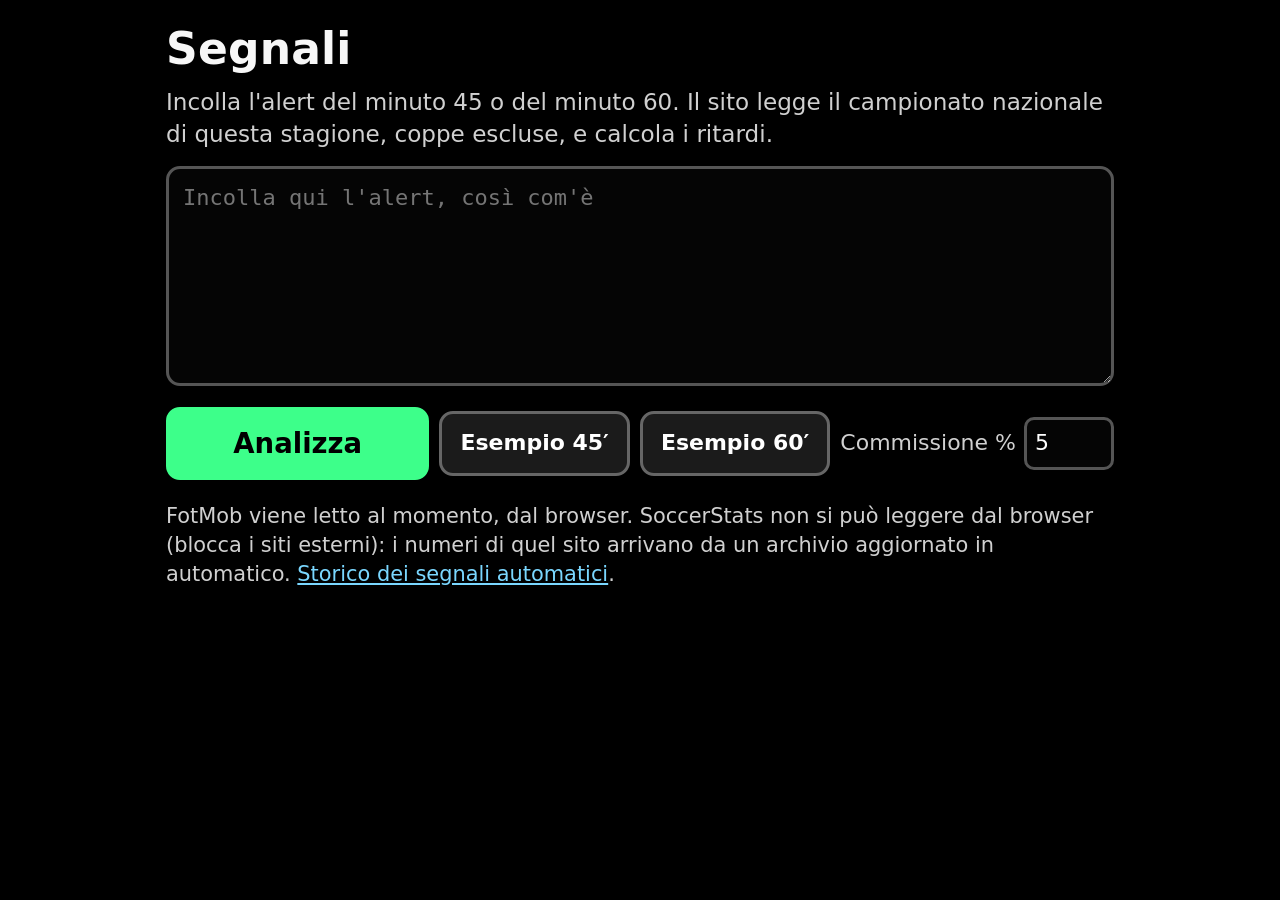
==== commit 5a6c3dbe: "Rifà l'analizzatore: ritardi di campionato, xG e SoccerStats La pagina in cui si incolla l'alert ora" ====
--- a/index.html
+++ b/index.html
@@ -4,1498 +4,83 @@
 <meta charset="utf-8">
 <meta name="viewport" content="width=device-width, initial-scale=1, viewport-fit=cover">
 <meta name="theme-color" content="#000000">
-<title>ValueBet Live – Analisi alert InPlayGuru</title>
+<title>Segnali – alert in diretta</title>
 <style>
-:root{--bg:#000;--card:#0d0d0d;--line:#2a2a2a;--txt:#f4f4f4;--mut:#b5b5b5;--grn:#19e36b;--red:#ff4040;--amb:#ffc107;--acc:#38c9ff;}
+:root{--bg:#000;--card:#121212;--line:#3a3a3a;--txt:#f7f7f7;--mut:#d0d0d0;--grn:#3dff8a;--red:#ff5a5a;--amb:#ffc857;--acc:#7ad7ff}
 *{box-sizing:border-box}
-html{font-size:20px;-webkit-text-size-adjust:100%}
-body{margin:0;background:var(--bg);color:var(--txt);font-family:system-ui,-apple-system,"Segoe UI",Roboto,Arial,sans-serif;line-height:1.45}
-.wrap{max-width:1180px;margin:0 auto;padding:14px 14px 60px}
-h1{font-size:1.6rem;margin:6px 0 2px;letter-spacing:.5px}
-h1 span{color:var(--grn)}
-.sub{color:var(--mut);font-size:.85rem;margin-bottom:14px}
-h2{font-size:1.25rem;margin:26px 0 10px;border-left:6px solid var(--acc);padding-left:10px}
-h3{font-size:1.1rem;margin:0 0 8px}
-.card{background:var(--card);border:2px solid var(--line);border-radius:14px;padding:14px;margin:12px 0}
-textarea{width:100%;min-height:260px;background:#050505;color:#fff;border:2px solid #444;border-radius:12px;padding:12px;font:1rem/1.35 ui-monospace,Consolas,monospace}
-textarea:focus,input:focus,select:focus{outline:3px solid var(--acc);outline-offset:1px}
-.btns{display:flex;flex-wrap:wrap;gap:10px;margin-top:10px}
-button{font:inherit;font-size:1.05rem;font-weight:700;border-radius:12px;border:2px solid #555;background:#1b1b1b;color:#fff;padding:12px 18px;cursor:pointer;min-height:54px}
-button:hover{border-color:#999}
-button.primary{background:var(--grn);color:#000;border-color:var(--grn);font-size:1.25rem;flex:1 1 220px}
-button:disabled{opacity:.5;cursor:wait}
-button.small{font-size:.85rem;min-height:40px;padding:6px 12px}
-details>summary{cursor:pointer;font-weight:700;font-size:1.05rem;padding:6px 0}
-.settings{display:grid;grid-template-columns:repeat(auto-fit,minmax(230px,1fr));gap:12px;margin-top:10px}
-.settings label{display:flex;flex-direction:column;gap:4px;font-size:.85rem;color:var(--mut)}
-input,select{font:inherit;font-size:1.05rem;background:#050505;color:#fff;border:2px solid #444;border-radius:10px;padding:9px 10px;min-height:50px}
-.progress{height:16px;background:#1a1a1a;border-radius:8px;overflow:hidden;border:1px solid #333}
-.progress>div{height:100%;width:0;background:linear-gradient(90deg,var(--acc),var(--grn));transition:width .25s}
-#pmsg{margin-top:8px;font-size:.95rem}
-#plog{color:var(--mut);font-size:.75rem;max-height:120px;overflow:auto;margin-top:6px;white-space:pre-wrap}
-.err{border-color:var(--red);color:#ffd6d6}
-.verdict{border-width:4px;text-align:center;padding:18px 14px}
-.verdict .big{font-size:2.6rem;font-weight:900;letter-spacing:1px;line-height:1.1}
-.v-gioca{border-color:var(--grn)} .v-gioca .big{color:var(--grn)}
-.v-no{border-color:var(--red)} .v-no .big{color:var(--red)}
-.v-att{border-color:var(--amb)} .v-att .big{color:var(--amb)}
-.vbest{font-size:1.2rem;margin:10px 0 4px;font-weight:700}
-.vbest b{color:#fff}
-.conf{display:flex;align-items:center;gap:10px;justify-content:center;margin:10px auto;max-width:520px}
-.meter{flex:1;height:18px;background:#222;border-radius:9px;overflow:hidden;border:1px solid #444}
-.meter>div{height:100%}
-.reasons{text-align:left;margin:12px auto 0;max-width:900px;padding-left:24px}
-.reasons li{margin:6px 0}
-.notes{color:var(--amb);font-size:.85rem;text-align:left;max-width:900px;margin:8px auto 0}
-.match{display:flex;flex-wrap:wrap;align-items:center;justify-content:space-between;gap:10px}
-.teams{font-size:1.35rem;font-weight:800}
-.score{font-size:2rem;font-weight:900;color:var(--acc)}
-.chips{display:flex;flex-wrap:wrap;gap:8px;margin-top:10px}
-.chip{background:#161616;border:1px solid #333;border-radius:999px;padding:4px 12px;font-size:.85rem}
-.chip b{color:#fff}
-.tw{overflow-x:auto;-webkit-overflow-scrolling:touch}
-table{border-collapse:collapse;width:100%;font-size:.9rem}
-th,td{padding:8px 8px;border-bottom:1px solid #262626;text-align:right;white-space:nowrap}
-th{color:var(--mut);font-weight:600;font-size:.78rem;text-transform:uppercase;letter-spacing:.3px}
-td:first-child,th:first-child{text-align:left;white-space:normal}
-tr.value td{background:rgba(25,227,107,.13)}
-tr.value td:first-child{border-left:5px solid var(--grn)}
-.pos{color:var(--grn);font-weight:800}.neg{color:#ff7a7a}.mut{color:var(--mut)}
-.tag{display:inline-block;font-size:.72rem;font-weight:800;padding:2px 7px;border-radius:6px;background:var(--grn);color:#000}
-.grid2{display:grid;grid-template-columns:1fr 1fr;gap:14px}
-@media (max-width:860px){.grid2{grid-template-columns:1fr}html{font-size:19px}.verdict .big{font-size:2.2rem}}
-.form{display:inline-flex;gap:4px;vertical-align:middle}
-.form i{font-style:normal;display:inline-block;width:28px;height:28px;line-height:28px;text-align:center;border-radius:6px;font-weight:900;font-size:.8rem;color:#000}
-.fV{background:var(--grn)}.fN{background:#bdbdbd}.fP{background:var(--red)}
-.picker{border-color:var(--amb)}
-.picker .cand{display:block;width:100%;text-align:left;margin:6px 0;font-weight:600}
-.picker .row{display:flex;gap:8px;flex-wrap:wrap;margin-top:10px}
-.picker input{flex:1 1 200px}
-.goalmins{color:var(--mut);font-size:.78rem;white-space:normal}
-.res{display:inline-block;min-width:26px;text-align:center;border-radius:5px;color:#000;font-weight:900;font-size:.8rem;padding:1px 4px}
-.foot{color:var(--mut);font-size:.75rem;margin-top:30px;border-top:1px solid #222;padding-top:12px}
-.kv{display:grid;grid-template-columns:auto 1fr;gap:4px 14px;font-size:.88rem}
-.kv div:nth-child(odd){color:var(--mut)}
-.hidden{display:none!important}
-.v-off{border-color:#888} .v-off .big{color:#ddd}
-.fl{list-style:none;padding:0;margin:6px 0 0}
-.fl li{padding:4px 0;font-size:.9rem;border-bottom:1px dashed #222}
-.st-ok{color:var(--grn);font-weight:800}.st-ko{color:var(--red);font-weight:800}.st-na{color:#aaa;font-weight:800}
-.pres{border:2px solid #333;border-radius:12px;padding:10px;margin:10px 0}
-.pres.on{border-color:#2f6f4a}
-.phead{display:flex;flex-wrap:wrap;gap:8px;align-items:center}
-.phead input[type=text]{flex:1 1 200px}
-.crow{display:grid;grid-template-columns:minmax(150px,2.2fr) 90px 1fr 1fr 54px;gap:6px;margin:6px 0;align-items:center}
-.crow input,.crow select{min-height:44px;font-size:.9rem;padding:6px}
-@media (max-width:620px){.crow{grid-template-columns:1fr 1fr}.crow select:first-child{grid-column:1/-1}}
-.chk{display:flex;align-items:center;gap:8px;font-size:.9rem;color:var(--txt)}
-.chk input{width:26px;height:26px;min-height:0}
-.mgrid{display:grid;grid-template-columns:repeat(auto-fill,minmax(150px,1fr));gap:10px;margin-top:8px}
-.mgrid label{display:flex;flex-direction:column;font-size:.8rem;color:var(--mut);gap:3px}
-.mgrid label.focus{color:var(--grn);font-weight:700}
-.stats{display:grid;grid-template-columns:repeat(auto-fill,minmax(150px,1fr));gap:10px;margin:8px 0 12px}
-.stat{background:#141414;border:1px solid #333;border-radius:10px;padding:8px 10px}
-.stat div:first-child{color:var(--mut);font-size:.75rem}.stat div:last-child{font-size:1.25rem;font-weight:800}
-.focusbox{border:2px solid #2a2a2a;border-radius:12px;padding:10px;margin:10px auto 0;max-width:900px;text-align:left}
-td select{min-height:38px;font-size:.85rem;padding:4px}
-
+html{font-size:22px}
+body{margin:0;background:var(--bg);color:var(--txt);font-family:system-ui,-apple-system,"Segoe UI",Roboto,Arial,sans-serif;line-height:1.4}
+.wrap{max-width:980px;margin:0 auto;padding:18px 16px 80px}
+h1{font-size:2rem;margin:0 0 6px;letter-spacing:.2px}
+h1 a{color:var(--txt);text-decoration:none}
+.lead{color:var(--mut);font-size:1.05rem;margin:0 0 16px}
+h2{font-size:1.45rem;margin:0 0 8px}
+h3{font-size:1.2rem;margin:0 0 8px}
+p{margin:8px 0}
+a{color:var(--acc)}
+textarea{width:100%;min-height:220px;background:#050505;color:#fff;border:3px solid #555;border-radius:14px;padding:14px;font:1rem/1.4 ui-monospace,Consolas,monospace}
+textarea:focus,input:focus{outline:3px solid var(--acc);outline-offset:2px}
+.row{display:flex;flex-wrap:wrap;gap:10px;margin-top:12px;align-items:center}
+button{font:inherit;font-weight:800;border-radius:14px;border:3px solid #666;background:#1b1b1b;color:#fff;padding:14px 18px;cursor:pointer;min-height:60px}
+button.primary{background:var(--grn);color:#000;border-color:var(--grn);font-size:1.25rem;flex:1 1 240px}
+button:disabled{opacity:.55;cursor:wait}
+label.comm{display:flex;align-items:center;gap:8px;color:var(--mut);font-size:1rem}
+input[type=number]{font:inherit;width:90px;background:#050505;color:#fff;border:3px solid #555;border-radius:10px;padding:8px;min-height:52px}
+.card{background:var(--card);border:3px solid var(--line);border-radius:16px;padding:16px;margin:14px 0}
+.card.signal{border-color:var(--grn);background:#07140c}
+.card.warn{border-color:var(--amb)}
+.card.bad{border-color:var(--red)}
+.def{color:var(--mut);font-size:1rem}
+.hero{text-align:center}
+.teams{display:flex;justify-content:center;align-items:center;gap:14px;flex-wrap:wrap;font-size:1.7rem;font-weight:900}
+.score{font-size:2.6rem;color:var(--acc);min-width:4.2ch}
+.minute{font-size:1.35rem;font-weight:800;margin-top:6px}
+.duo{display:grid;grid-template-columns:1fr 1fr;gap:12px}
+@media(max-width:720px){.duo,.trio{grid-template-columns:1fr}html{font-size:20px}}
+.big{font-size:3.4rem;font-weight:900;line-height:1;letter-spacing:-1px}
+.subn{color:var(--mut);font-size:1rem;margin-top:6px}
+.metric{padding:10px 0;border-top:1px solid #2a2a2a}
+.metric b{display:block;font-size:2.4rem;line-height:1.05}
+.trio{display:grid;grid-template-columns:1fr 1fr 1fr;gap:10px}
+.k{color:var(--mut);font-size:.95rem}
+table{width:100%;border-collapse:collapse;font-size:1rem}
+th,td{padding:8px 6px;border-bottom:1px solid #2c2c2c;text-align:right}
+th:first-child,td:first-child{text-align:left}
+th{color:var(--mut);font-weight:700}
+.move{font-size:1.2rem;font-weight:800;border-left:6px solid var(--grn);padding:4px 0 4px 12px}
+.guide li{margin:8px 0}
+.bar{display:flex;height:28px;border-radius:8px;overflow:hidden;background:#222;margin:8px 0}
+.bar i{display:block;height:100%}
+.legend{display:flex;flex-wrap:wrap;gap:8px 14px;color:var(--mut);font-size:.95rem}
+.dot{display:inline-block;width:14px;height:14px;border-radius:3px;margin-right:4px;vertical-align:-2px}
+.progress{height:18px;background:#222;border-radius:9px;overflow:hidden;border:1px solid #444}
+.progress div{height:100%;width:0;background:var(--grn)}
+#pmsg{margin-top:8px;font-weight:700}
+.muted{color:var(--mut)}
+.tag{display:inline-block;background:#222;border:1px solid #555;border-radius:999px;padding:4px 10px;margin:4px 6px 0 0;font-size:.95rem}
+.foot{color:var(--mut);font-size:.95rem;margin-top:22px}
+.pick button{display:block;width:100%;text-align:left;margin:8px 0}
 </style>
 </head>
 <body>
 <div class="wrap">
-  <h1>⚽ ValueBet <span>Live</span></h1>
-  <div class="sub">Incolla l'alert di InPlayGuru da Telegram: statistiche storiche (FotMob), modello Poisson live e verdetto di valore.</div>
-
-  <div class="card">
-    <label for="alert" class="mut" style="font-size:.9rem">Alert InPlayGuru (incolla il testo così com'è)</label>
-    <textarea id="alert" spellcheck="false" placeholder="🇹🇷 Türkiye 1 Lig (5th vs 15th)&#10;Squadra Casa vs Squadra Ospite&#10;&#10;Timer: Half Time&#10;Goals: 0 - 0&#10;…"></textarea>
-    <div class="btns">
-      <button id="btnGo" class="primary">🔎 Analizza</button>
-      <button id="btnPaste">📋 Incolla</button>
-      <button id="btnExample">Esempio</button>
-      <button id="btnClear">Pulisci</button>
-    </div>
+  <h1>Segnali</h1>
+  <p class="lead">Incolla l'alert del minuto 45 o del minuto 60. Il sito legge il campionato nazionale di questa stagione, coppe escluse, e calcola i ritardi.</p>
+  <textarea id="alert" spellcheck="false" placeholder="Incolla qui l'alert, così com'è"></textarea>
+  <div class="row">
+    <button id="go" class="primary">Analizza</button>
+    <button id="ex45" type="button">Esempio 45′</button>
+    <button id="ex60" type="button">Esempio 60′</button>
+    <label class="comm">Commissione % <input id="comm" type="number" min="0" max="20" step="0.5" value="5"></label>
   </div>
-
-  <details class="card" id="setBox">
-    <summary>⚙️ Impostazioni (bankroll, commissione, soglie)</summary>
-    <div class="settings">
-      <label>Bankroll (€)<input id="s_bankroll" type="number" min="1" step="1" inputmode="decimal"></label>
-      <label>Commissione exchange (%) – 0 per bookmaker<input id="s_commission" type="number" min="0" max="20" step="0.5" inputmode="decimal"></label>
-      <label>Soglia EV minima (%)<input id="s_ev" type="number" min="0" max="50" step="0.5" inputmode="decimal"></label>
-      <label>Frazione di Kelly<select id="s_kelly"><option value="0.125">1/8</option><option value="0.25">1/4</option><option value="0.5">1/2</option><option value="1">Kelly pieno</option></select></label>
-      <label>Puntata massima (% bankroll)<input id="s_cap" type="number" min="0.5" max="100" step="0.5" inputmode="decimal"></label>
-      <label>N partite storiche (max 100)<input id="s_N" type="number" min="10" max="100" step="5" inputmode="numeric"></label>
-      <label>Partite con minuti gol (per squadra)<input id="s_nDet" type="number" min="5" max="40" step="1" inputmode="numeric"></label>
-      <label>Peso del mercato nella stima (%)<input id="s_mw" type="number" min="0" max="90" step="5" inputmode="numeric"></label>
-      <label>Confidenza minima per SEGNALE<input id="s_minconf" type="number" min="0" max="100" step="5" inputmode="numeric"></label>
-      <label>Quota massima 1X2 (mai proporre oltre)<input id="s_cap1x2" type="number" min="1.01" max="50" step="0.05" inputmode="decimal"></label>
-      <label>Segnale solo se un filtro è soddisfatto<select id="s_reqf"><option value="1">Sì</option><option value="0">No</option></select></label>
-    </div>
-    <div class="btns"><button class="small" id="btnResetSet">Ripristina predefiniti</button><button class="small" id="btnCache">Svuota cache dati</button></div>
-  </details>
-
-  <div id="pre"></div>
-
-  <details class="card" id="filtBox">
-    <summary>🎯 Filtri (preset segnali)</summary>
-    <div id="filtEd"></div>
-  </details>
-
-  <details class="card" id="logBox">
-    <summary>📒 Registro segnali <span id="logCount" class="mut"></span></summary>
-    <div id="logView"></div>
-  </details>
-
-  <div class="card hidden" id="progBox">
+  <div id="prog" class="card" hidden>
     <div class="progress"><div id="pbar"></div></div>
     <div id="pmsg">Avvio…</div>
-    <div id="plog"></div>
   </div>
   <div id="picker"></div>
   <div id="out"></div>
-
-  <div class="foot">
-    Dati: FotMob (API pubblica non ufficiale, chiamata dal tuo browser; cache locale: squadre/campionati 1 ora, partite concluse permanenti).
-    Modello: Poisson con correzione Dixon-Coles, intensità gol variabile nel tempo, aggiornamento bayesiano su xG/tiri, quote de-vig con metodo "power".
-    Le probabilità sono stime: nessuna garanzia di profitto. Gioca responsabilmente (18+).
-  </div>
+  <p class="foot">FotMob viene letto al momento, dal browser. SoccerStats non si può leggere dal browser (blocca i siti esterni): i numeri di quel sito arrivano da un archivio aggiornato in automatico. <a href="live/">Storico dei segnali automatici</a>.</p>
 </div>
-<script id="core">
-(function (root) {
-'use strict';
-const VB = {};
-const clamp = (x, a, b) => Math.max(a, Math.min(b, x));
-const num = s => { const v = parseFloat(String(s).replace(',', '.')); return isFinite(v) ? v : null; };
-const sleep = ms => new Promise(r => setTimeout(r, ms));
-const uniq = a => [...new Set(a)];
-const mean = a => a.length ? a.reduce((x, y) => x + y, 0) / a.length : null;
-const pct = (k, n) => n ? 100 * k / n : null;
-VB.util = { clamp, num, mean, pct };
-
-/* ======================= NOMI / FUZZY ======================= */
-function normName(s) {
-  s = String(s || '').toLowerCase()
-    .replace(/ı/g, 'i').replace(/ł/g, 'l').replace(/ø/g, 'o').replace(/æ/g, 'ae')
-    .replace(/ß/g, 'ss').replace(/đ/g, 'd').replace(/œ/g, 'oe').replace(/ð/g, 'd').replace(/þ/g, 'th');
-  s = s.normalize('NFD').replace(/[\u0300-\u036f]/g, '');
-  return s.replace(/[^a-z0-9 ]+/g, ' ').replace(/\s+/g, ' ').trim();
-}
-const STOP = new Set(['fc', 'fk', 'sk', 'sc', 'ac', 'as', 'cf', 'cd', 'ud', 'afc', 'club', 'calcio', 'ssc', 'ss', 'us', 'asd',
-  'sv', 'vfb', 'vfl', 'tsv', 'bk', 'if', 'ik', 'nk', 'hnk', 'ks', 'cs', 'sd', 'rc', 'rcd', 'ca', 'ec', 'fbc', 'ssd', 'sad',
-  'kulubu', 'futbol', 'football', 'de', 'the', 'and', 'ad', 'fsv', 'spa', 'srl', 'jk', 'sk', 'kv', 'kvc', 'krc', 'aa', 'cp', 'ff', 'sl']);
-const ABBR = { utd: 'united', man: 'manchester', ath: 'athletic', atl: 'atletico', dep: 'deportivo', spt: 'sporting', wed: 'wednesday', st: 'saint', int: 'inter', intl: 'internacional', bor: 'borussia', mgladbach: 'monchengladbach', gladbach: 'monchengladbach', psg: 'paris saint germain' };
-function coreTokens(s) { const t = normName(s).split(' ').map(x => ABBR[x] || x).join(' ').split(' ').filter(x => x && !STOP.has(x)); return t.length ? t : normName(s).split(' ').filter(Boolean); }
-function bigrams(s) { const r = []; s = s.replace(/ /g, ''); for (let i = 0; i < s.length - 1; i++) r.push(s.slice(i, i + 2)); return r; }
-function dice(a, b) {
-  const A = bigrams(a), B = bigrams(b); if (!A.length || !B.length) return a === b ? 1 : 0;
-  const m = new Map(); A.forEach(x => m.set(x, (m.get(x) || 0) + 1)); let inter = 0;
-  B.forEach(x => { const c = m.get(x); if (c) { inter++; m.set(x, c - 1); } }); return 2 * inter / (A.length + B.length);
-}
-function nameSim(a, b) {
-  const ta = coreTokens(a), tb = coreTokens(b); const ca = ta.join(' '), cb = tb.join(' ');
-  if (!ca || !cb) return 0; if (ca === cb) return 1;
-  const d = dice(ca, cb); let hits = 0;
-  ta.forEach(x => { if (tb.some(y => y === x || (x.length >= 4 && y.length >= 4 && (y.startsWith(x) || x.startsWith(y))) || dice(x, y) >= 0.8)) hits++; });
-  const tok = hits / Math.max(ta.length, tb.length);
-  const contain = (` ${cb} `.includes(` ${ca} `) || ` ${ca} `.includes(` ${cb} `)) ? 0.86 : 0;
-  let s = Math.max(d, 0.6 * tok + 0.4 * d, contain);
-  const youth = x => /\b(u\d\d|ii|b|women|w|femminile|reserves?|primavera|youth|academy)\b/.test(normName(x));
-  if (youth(b) && !youth(a)) s -= 0.3;
-  return clamp(s, 0, 1);
-}
-function leagueSim(alertLeague, leagueName) {
-  if (!alertLeague || !leagueName) return 0;
-  const a = ' ' + normName(alertLeague) + ' ', t = normName(leagueName).split(' ').filter(Boolean);
-  if (!t.length) return 0; let h = 0; t.forEach(x => { if (a.includes(' ' + x + ' ')) h++; });
-  return h / t.length;
-}
-VB.normName = normName; VB.nameSim = nameSim; VB.coreTokens = coreTokens; VB.leagueSim = leagueSim;
-
-/* ======================= PARSER ALERT ======================= */
-function flagIso(str) {
-  const cps = [...String(str)].map(c => c.codePointAt(0)).filter(c => c >= 0x1F1E6 && c <= 0x1F1FF);
-  return cps.length >= 2 ? String.fromCharCode(cps[0] - 0x1F1E6 + 65, cps[1] - 0x1F1E6 + 65) : null;
-}
-function pair(v) { const m = String(v).match(/(-?\d+(?:[.,]\d+)?)\s*[-–—:\/]\s*(-?\d+(?:[.,]\d+)?)/); return m ? [num(m[1]), num(m[2])] : null; }
-function nums(v) { return (String(v).match(/\d+(?:[.,]\d+)?/g) || []).map(num); }
-function parseTimer(v) {
-  const s = String(v || '').trim(); const l = s.toLowerCase();
-  if (!s) return null;
-  if (/half\s*-?\s*time|^ht\b|intervallo|^break/.test(l)) return { minute: 45, extra: 0, phase: 'HT', label: 'Intervallo' };
-  if (/full\s*-?\s*time|^ft\b|finale|ended|finished/.test(l)) return { minute: 90, extra: 99, phase: 'FT', label: 'Finale' };
-  if (/not\s*started|pre-?match|^ns\b/.test(l)) return { minute: 0, extra: 0, phase: 'PRE', label: 'Pre-partita' };
-  const m = s.match(/(\d{1,3})\s*(?:'|’|′)?\s*(?:\+\s*(\d{1,2}))?/);
-  if (!m) return null;
-  let minute = parseInt(m[1], 10), extra = m[2] ? parseInt(m[2], 10) : 0;
-  if (minute > 130) return null;
-  const phase = minute <= 45 ? '1H' : (minute <= 100 ? '2H' : 'ET');
-  return { minute, extra, phase, label: minute + (extra ? '+' + extra : '') + "'" };
-}
-function oddsKey(k) {
-  const l = k.toLowerCase();
-  if (/1x2|match odds|full ?time result|esito/.test(l)) return /pre/.test(l) ? 'x12pre' : 'x12live';
-  let m = l.match(/(?:over\s*\/\s*under|o\s*\/\s*u|goal line|total goals)\s*([\d.,]+)/);
-  if (m) return 'ou:' + num(m[1]).toFixed(2);
-  if (/both teams|btts|gg\s*\/?\s*ng/.test(l)) return 'btts';
-  return null;
-}
-function parseAlert(text) {
-  const raw = String(text || '').replace(/\r/g, '');
-  const lines = raw.split('\n').map(l => l.replace(/\u200b/g, '').trim()).filter(l => l.length);
-  const A = { raw, leagueLine: null, league: null, iso2: null, posH: null, posA: null, home: null, away: null,
-    timer: null, minute: null, extra: 0, phase: null, score: null, lastGoal: null, stats: {}, has: {}, odds: {}, ou: {}, warnings: [] };
-  let teamIdx = -1;
-  for (let i = 0; i < lines.length; i++) {
-    const l = lines[i];
-    if (/^[^:]{1,45}:/.test(l) && !/https?:/.test(l.split(':')[0])) continue;
-    const c = l.replace(/\([^)]*\)/g, ' ').replace(/\s+/g, ' ').trim();
-    const m = c.match(/^(.*?\S)\s+(?:vs\.?|v\.?|VS|-|–)\s+(\S.*)$/i);
-    if (m && !/^\d/.test(m[1]) && m[1].length >= 2 && m[2].length >= 2 && !/\d\s*-\s*\d/.test(c)) {
-      // non e' la riga campionato se la riga contiene solo posizioni
-      A.home = m[1].replace(/^[^\p{L}\p{N}]+/u, '').trim(); A.away = m[2].replace(/[^\p{L}\p{N}.)]+$/u, '').trim();
-      teamIdx = i; break;
-    }
-  }
-  if (teamIdx < 0) A.warnings.push('Riga squadre ("Casa vs Ospite") non trovata');
-  const lgLine = teamIdx > 0 ? lines[teamIdx - 1] : null;
-  if (lgLine && !/:/.test(lgLine.replace(/https?:\/\/\S+/g, ''))) {
-    A.leagueLine = lgLine; A.iso2 = flagIso(lgLine);
-    const pm = lgLine.match(/\(\s*(\d+)\s*(?:st|nd|rd|th|°|º)?\s*vs\.?\s*(\d+)\s*(?:st|nd|rd|th|°|º)?\s*\)/i);
-    if (pm) { A.posH = +pm[1]; A.posA = +pm[2]; }
-    A.league = lgLine.replace(/\([^)]*\)/g, ' ').replace(/[\u{1F1E6}-\u{1F1FF}\u{1F3F4}\u{E0000}-\u{E007F}]/gu, '').replace(/[^\p{L}\p{N}.\s\-\/']/gu, ' ').replace(/\s+/g, ' ').trim();
-  }
-  let pending = null;
-  for (let i = Math.max(0, teamIdx + 1); i < lines.length; i++) {
-    const l = lines[i];
-    if (/^➕|live stats/i.test(l)) { pending = null; continue; }
-    const kv = l.match(/^([^:]{1,60}?):\s*(.*)$/);
-    if (kv && !/^https?$/i.test(kv[1].trim())) {
-      const key = kv[1].trim(), val = kv[2].trim(), kl = key.toLowerCase();
-      const ok = oddsKey(key);
-      if (ok) {
-        const n = nums(val);
-        if (n.length >= 2) { setOdds(A, ok, n); pending = null; } else pending = ok;
-        continue;
-      }
-      pending = null;
-      if (/^(timer|time|minute|minuto|tempo)$/.test(kl)) { A.timer = parseTimer(val); continue; }
-      if (/^(goals|score|risultato|punteggio)$/.test(kl)) { A.score = pair(val); if (A.score) A.has.score = true; continue; }
-      if (/last goal/.test(kl)) { A.lastGoal = /none|nessun/i.test(val) ? null : val; continue; }
-      const p = pair(val);
-      let sk = null;
-      if (/^xg/.test(kl)) sk = 'xg';
-      else if (/corner/.test(kl)) sk = 'corners';
-      else if (/momentum/.test(kl)) sk = 'momentum';
-      else if (/shots on target|on target|tiri in porta/.test(kl)) sk = 'sot';
-      else if (/shots off target|off target|tiri fuori/.test(kl)) sk = 'soff';
-      else if (/dangerous attacks|attacchi pericolosi/.test(kl)) sk = 'da';
-      else if (/^attacks|^attacchi/.test(kl)) sk = 'att';
-      else if (/red cards?|rossi|espulsioni/.test(kl)) sk = 'red';
-      else if (/yellow cards?|gialli/.test(kl)) sk = 'yellow';
-      else if (/possession|possesso/.test(kl)) sk = 'poss';
-      else if (/penalt|rigori/.test(kl)) sk = 'pen';
-      else if (/goals scored avg|media gol/.test(kl)) sk = 'gsAvg';
-      else if (/goals conceded avg/.test(kl)) sk = 'gcAvg';
-      else if (/^shots$|total shots|tiri totali/.test(kl)) sk = 'shots';
-      if (sk && p) { A.stats[sk] = p; A.has[sk] = true; }
-      continue;
-    }
-    if (pending) { const n = nums(l); if (n.length >= 2) setOdds(A, pending, n); pending = null; }
-  }
-  if (!A.timer) { A.warnings.push('Minuto non trovato: assumo intervallo (45\')'); A.timer = { minute: 45, extra: 0, phase: 'HT', label: '45\' (assunto)', assumed: true }; }
-  A.minute = A.timer.minute; A.extra = A.timer.extra; A.phase = A.timer.phase;
-  if (!A.score) { A.warnings.push('Punteggio non trovato: assumo 0-0'); A.score = [0, 0]; }
-  if (!A.stats.red) A.stats.red = [0, 0];
-  return A;
-}
-function setOdds(A, key, n) {
-  const ok = n.every(x => x >= 1.01 && x < 1000);
-  if (!ok) return;
-  if (key.startsWith('ou:')) { A.ou[key.slice(3)] = { line: num(key.slice(3)), over: n[0], under: n[1] }; }
-  else if (key === 'btts') A.odds.btts = { yes: n[0], no: n[1] };
-  else if (n.length >= 3) A.odds[key] = { h: n[0], d: n[1], a: n[2] };
-}
-VB.parseAlert = parseAlert; VB.parseTimer = parseTimer;
-
-/* ======================= CACHE ======================= */
-const mem = new Map();
-function store() { try { return root.localStorage || null; } catch (e) { return null; } }
-const Cache = {
-  get(k) {
-    const s = store(); let raw = null;
-    try { raw = s ? s.getItem(k) : null; } catch (e) {}
-    if (raw == null) raw = mem.get(k); if (raw == null) return undefined;
-    try { const o = JSON.parse(raw); if (o.e && Date.now() > o.e) { try { s && s.removeItem(k); } catch (e) {} mem.delete(k); return undefined; } return o.v; }
-    catch (e) { return undefined; }
-  },
-  set(k, v, ttl) {
-    const raw = JSON.stringify({ e: ttl ? Date.now() + ttl : 0, v }); const s = store();
-    if (!s) { mem.set(k, raw); return; }
-    try { s.setItem(k, raw); } catch (e) { Cache.purge(); try { s.setItem(k, raw); } catch (e2) { mem.set(k, raw); } }
-  },
-  keys() { const s = store(); const r = []; if (!s) return r; for (let i = 0; i < s.length; i++) { const k = s.key(i); if (k && k.startsWith('vb:') && k !== 'vb:settings') r.push(k); } return r; },
-  purge() {
-    const s = store(); if (!s) return; const ks = Cache.keys();
-    ks.forEach(k => { try { const o = JSON.parse(s.getItem(k)); if (o.e && Date.now() > o.e) s.removeItem(k); } catch (e) { s.removeItem(k); } });
-    Cache.keys().filter(k => /^vb:(l|t|s):/.test(k)).forEach(k => s.removeItem(k));
-  },
-  clear() { const s = store(); Cache.keys().forEach(k => s.removeItem(k)); mem.clear(); }
-};
-VB.Cache = Cache;
-const H = 3600e3, DAY = 24 * H;
-
-/* ======================= FOTMOB API ======================= */
-const API = 'https://www.fotmob.com/api/data/';
-VB.stats = { requests: 0, cacheHits: 0 };
-VB.fetchImpl = (u, o) => root.fetch(u, o);
-async function getJSON(url, tries = 3) {
-  let last;
-  for (let i = 0; i < tries; i++) {
-    const ctl = typeof AbortController !== 'undefined' ? new AbortController() : null;
-    const to = setTimeout(() => ctl && ctl.abort(), 20000);
-    try {
-      VB.stats.requests++;
-      // dal 2° tentativo: parametro anti-cache (alcune risposte in cache CDN non hanno l'header CORS)
-      const u = i === 0 ? url : url + (url.includes('?') ? '&' : '?') + '_=' + Date.now().toString(36) + i;
-      const r = await VB.fetchImpl(u, ctl ? { signal: ctl.signal } : {});
-      if (r.status === 404) { const e = new Error('HTTP 404'); e.fatal = true; throw e; }
-      if (!r.ok) throw new Error('HTTP ' + r.status);
-      return await r.json();
-    } catch (e) { last = e; if (e.fatal) break; await sleep(i === 0 ? 150 : 700 * i); }
-    finally { clearTimeout(to); }
-  }
-  throw last;
-}
-async function cached(key, ttl, loader) {
-  const c = Cache.get(key); if (c !== undefined) { VB.stats.cacheHits++; return c; }
-  const v = await loader(); if (v != null) Cache.set(key, v, typeof ttl === 'function' ? ttl(v) : ttl); return v;
-}
-function parseScore(st, hs, as) {
-  const m = String(st && st.scoreStr || '').match(/(\d+)\s*-\s*(\d+)/);
-  if (m) return [+m[1], +m[2]];
-  if (hs != null && as != null) return [+hs, +as];
-  return null;
-}
-// compact match: [id, t, hId, aId, hName, aName, hg, ag, leagueId, leagueName]
-function compactFixture(id, st, h, a, lid, ln) {
-  if (!st || !st.finished || st.cancelled || st.awarded) return null;
-  const sc = parseScore(st, h && h.score, a && a.score); if (!sc) return null;
-  const t = Date.parse(st.utcTime); if (!isFinite(t)) return null;
-  return [String(id), t, String(h.id), String(a.id), h.name || h.shortName || '', a.name || a.shortName || '', sc[0], sc[1], lid != null ? String(lid) : '', ln || ''];
-}
-const M = c => ({ id: c[0], t: c[1], h: c[2], a: c[3], hn: c[4], an: c[5], hg: c[6], ag: c[7], lid: c[8], ln: c[9] });
-function tableRows(tbl) {
-  const out = [];
-  try {
-    (tbl || []).forEach(tb => {
-      const d = tb && tb.data; if (!d) return;
-      const push = (all, group) => (all || []).forEach(r => out.push({ id: String(r.id), name: r.name, pos: r.idx, played: r.played, w: r.wins, d: r.draws, l: r.losses, scores: r.scoresStr, gd: r.goalConDiff, pts: r.pts, group: group || d.leagueName, n: (all || []).length }));
-      if (d.table && d.table.all) push(d.table.all);
-      if (Array.isArray(d.tables)) d.tables.forEach(t => push(t.table && t.table.all, t.leagueName));
-    });
-  } catch (e) {}
-  return out;
-}
-VB.searchTeams = function (term) {
-  const q = String(term || '').trim(); if (!q) return Promise.resolve([]);
-  return cached('vb:s:' + normName(q), DAY, async () => {
-    const d = await getJSON(API + 'search/suggest?term=' + encodeURIComponent(q));
-    const res = new Map();
-    (Array.isArray(d) ? d : []).forEach(g => (g.suggestions || []).forEach(s => {
-      if (s.type === 'team' && !res.has(String(s.id))) res.set(String(s.id), { id: String(s.id), name: s.name, leagueId: s.leagueId != null ? String(s.leagueId) : '', leagueName: s.leagueName || '' });
-    }));
-    return [...res.values()];
-  });
-};
-VB.getTeam = function (id) {
-  return cached('vb:t:' + id, H, async () => {
-    const d = await getJSON(API + 'teams?id=' + encodeURIComponent(id));
-    const det = d.details || {};
-    const fx = ((d.fixtures || {}).allFixtures || {}).fixtures || [];
-    const ts = ((d.stats || {}).tournamentSeasons || []).map(x => ({ season: x.season, lid: String(x.parentLeagueId || ''), name: x.leagueName || x.name }));
-    return {
-      id: String(det.id || id), name: det.name || det.shortName || ('#' + id), country: det.country || '', latestSeason: det.latestSeason || '',
-      primaryLeagueId: String(det.primaryLeagueId || (d.fixtures || {}).primaryTournamentId || ''), primaryLeagueName: det.primaryLeagueName || '',
-      matches: fx.map(f => compactFixture(f.id, f.status, f.home, f.away, f.tournament && f.tournament.leagueId, f.tournament && f.tournament.name)).filter(Boolean),
-      seasons: ts, table: tableRows(d.table)
-    };
-  });
-};
-VB.getLeague = function (lid, season) {
-  const key = 'vb:l:' + lid + ':' + (season || 'cur');
-  return cached(key, v => (v.selected && v.latest && v.selected !== v.latest) ? 30 * DAY : H, async () => {
-    const d = await getJSON(API + 'leagues?id=' + encodeURIComponent(lid) + (season ? '&season=' + encodeURIComponent(season) : ''));
-    const det = d.details || {};
-    const am = (d.fixtures || {}).allMatches || [];
-    return {
-      id: String(lid), name: det.name || '', ccode: det.country || '', selected: det.selectedSeason || '', latest: det.latestSeason || '',
-      seasons: d.allAvailableSeasons || [],
-      matches: am.map(m => compactFixture(m.id, m.status, m.home, m.away, lid, det.name)).filter(Boolean),
-      table: tableRows(d.table)
-    };
-  });
-};
-VB.getMatchDetail = function (mid) {
-  return cached('vb:m:' + mid, v => v && v.fin ? 365 * DAY : H, async () => {
-    const d = await getJSON(API + 'matchDetails?matchId=' + encodeURIComponent(mid));
-    const g = d.general || {}, hd = d.header || {};
-    const evs = ((((d.content || {}).matchFacts || {}).events || {}).events) || [];
-    const goals = evs.filter(e => e.type === 'Goal').map(e => [e.time | 0, e.overloadTime | 0, e.isHome ? 1 : 0]);
-    let ht = null; const he = evs.find(e => e.type === 'Half' && /HT/i.test(e.halfStrShort || ''));
-    if (he) ht = [he.homeScore | 0, he.awayScore | 0];
-    const sc = parseScore(hd.status || {}, null, null);
-    let ok = false;
-    if (sc) { const gh = goals.filter(x => x[2]).length, ga = goals.length - gh; ok = gh === sc[0] && ga === sc[1]; }
-    if (!ht && ok) ht = [goals.filter(x => x[2] && x[0] <= 45).length, goals.filter(x => !x[2] && x[0] <= 45).length];
-    return { fin: !!g.finished, ok, goals, ht, sc };
-  });
-};
-
-async function pool(items, conc, fn) {
-  const out = new Array(items.length); let i = 0;
-  const worker = async () => { while (i < items.length) { const k = i++; try { out[k] = await fn(items[k], k); } catch (e) { out[k] = null; } } };
-  await Promise.all(Array.from({ length: Math.min(conc, items.length) }, worker));
-  return out;
-}
-VB.pool = pool;
-
-/* ======================= RICERCA SQUADRE ======================= */
-VB.findCandidates = async function (name, A) {
-  const toks = coreTokens(name);
-  const queries = uniq([name.trim(), toks.join(' '), normName(name), ...toks.filter(t => t.length >= 4).sort((a, b) => b.length - a.length)]).filter(Boolean).slice(0, 5);
-  const cands = new Map();
-  for (const q of queries) {
-    let r = []; try { r = await VB.searchTeams(q); } catch (e) { if (!cands.size && q === queries[queries.length - 1]) throw e; }
-    r.forEach(t => { if (!cands.has(t.id)) cands.set(t.id, t); });
-    const best = Math.max(0, ...[...cands.values()].map(t => nameSim(name, t.name)));
-    if (best >= 0.85) break;
-  }
-  return [...cands.values()].map(t => ({ ...t, sim: nameSim(name, t.name), lsim: leagueSim(A && A.league, t.leagueName) }))
-    .sort((a, b) => (b.sim + 0.15 * b.lsim) - (a.sim + 0.15 * a.lsim));
-};
-VB.pickPair = function (hc, ac) {
-  let best = null;
-  const H5 = hc.slice(0, 6), A5 = ac.slice(0, 6);
-  if (!H5.length || !A5.length) return { h: H5[0] || null, a: A5[0] || null, score: 0 };
-  H5.forEach(h => A5.forEach(a => {
-    if (h.id === a.id) return;
-    const s = h.sim + a.sim + 0.12 * (h.lsim + a.lsim) + (h.leagueId && h.leagueId === a.leagueId ? 0.15 : 0);
-    if (!best || s > best.score) best = { h, a, score: s };
-  }));
-  return best || { h: H5[0], a: A5[0], score: 0 };
-};
-
-/* ======================= STORICO SQUADRA ======================= */
-VB.gatherHistory = async function (team, opt, progress) {
-  const want = opt.N || 100, budget0 = opt.leagueBudget || 8;
-  const byId = new Map(); team.matches.forEach(c => byId.set(c[0], c));
-  const leagues = [];
-  let curLeague = null;
-  if (team.primaryLeagueId) { try { curLeague = await VB.getLeague(team.primaryLeagueId); leagues.push(curLeague); } catch (e) {} }
-  const cur = (curLeague && curLeague.selected) || team.latestSeason;
-  const finished = () => [...byId.values()].filter(c => c[2] === team.id || c[3] === team.id).length;
-  // tornei/stagioni noti per la squadra (FotMob stats.tournamentSeasons)
-  let plan = (team.seasons || []).filter(s => s.season && s.lid && s.season !== cur);
-  const isCup = n => /cup|coppa|copa|pokal|coupe|beker|ta[cç]a|trophy|shield|super|kupa|cupa|puchar|play-?off|qualif/i.test(n || '');
-  plan.sort((a, b) => (b.season > a.season ? 1 : b.season < a.season ? -1 : 0) || (isCup(a.name) - isCup(b.name)));
-  if (!plan.length && curLeague && curLeague.seasons) {
-    const idx = curLeague.seasons.indexOf(cur);
-    plan = curLeague.seasons.slice(idx + 1, idx + 5).map(s => ({ season: s, lid: team.primaryLeagueId, name: curLeague.name }));
-  }
-  let budget = budget0;
-  const leaguePlan = plan.filter(p => !isCup(p.name)), cupPlan = plan.filter(p => isCup(p.name));
-  for (const p of leaguePlan.concat(cupPlan)) {
-    if (finished() >= want + 5 || budget <= 0) break;
-    budget--;
-    progress && progress(`${team.name}: ${p.name} ${p.season}`);
-    try {
-      const L = await VB.getLeague(p.lid, p.season);
-      if (L.selected && L.selected !== p.season) continue;
-      if (!isCup(p.name)) leagues.push(L);
-      L.matches.forEach(c => { if ((c[2] === team.id || c[3] === team.id) && !byId.has(c[0])) byId.set(c[0], c); });
-    } catch (e) { /* stagione non disponibile */ }
-  }
-  const list = [...byId.values()].filter(c => c[2] === team.id || c[3] === team.id).map(M).sort((a, b) => b.t - a.t);
-  return { list, leagues, curLeague };
-};
-
-/* ======================= MODELLO ======================= */
-// curva intensità gol in-play (minuti "effettivi", recupero incluso): pesi per fascia
-const BINS = [[0, 15, .130], [15, 30, .150], [30, 47, .170], [47, 62, .165], [62, 77, .180], [77, 97, .205]];
-function effMinute(A) {
-  if (A.phase === 'PRE') return 0; if (A.phase === 'HT') return 47; if (A.phase === 'FT') return 97;
-  const m = A.minute, x = A.extra || 0;
-  if (m <= 45) return Math.min(47, m + (m === 45 ? Math.min(x, 2) : 0));
-  return Math.min(97, 47 + (m - 45) + (m >= 90 ? x : 0));
-}
-function cumIntensity(e) { let c = 0; for (const [a, b, w] of BINS) { if (e >= b) c += w; else if (e > a) c += w * (e - a) / (b - a); } return c; }
-VB.remainingFraction = A => clamp(1 - cumIntensity(effMinute(A)), 0, 1);
-const LF = [0]; for (let i = 1; i < 40; i++) LF[i] = LF[i - 1] + Math.log(i);
-const pois = (k, l) => l <= 0 ? (k === 0 ? 1 : 0) : Math.exp(-l + k * Math.log(l) - LF[k]);
-function matrix(lh, la, rho, max = 12) {
-  const m = []; let s = 0;
-  for (let i = 0; i <= max; i++) { m[i] = []; for (let j = 0; j <= max; j++) {
-    let p = pois(i, lh) * pois(j, la);
-    if (rho) { let t = 1; if (i === 0 && j === 0) t = 1 - lh * la * rho; else if (i === 0 && j === 1) t = 1 + lh * rho; else if (i === 1 && j === 0) t = 1 + la * rho; else if (i === 1 && j === 1) t = 1 - rho; p *= Math.max(t, 0); }
-    m[i][j] = p; s += p; } }
-  for (let i = 0; i <= max; i++) for (let j = 0; j <= max; j++) m[i][j] /= s;
-  return m;
-}
-VB.matrix = matrix;
-function devig(odds) {
-  const inv = odds.map(o => 1 / o); const over = inv.reduce((a, b) => a + b, 0);
-  if (over <= 1) return { p: inv.map(x => x / over), margin: over - 1 };
-  // metodo "power": p_i = (1/o_i)^k, sum = 1
-  let lo = 1, hi = 10;
-  for (let it = 0; it < 80; it++) { const k = (lo + hi) / 2; const s = inv.reduce((a, x) => a + Math.pow(x, k), 0); if (s > 1) lo = k; else hi = k; }
-  const k = (lo + hi) / 2; const p = inv.map(x => Math.pow(x, k)); const s = p.reduce((a, b) => a + b, 0);
-  return { p: p.map(x => x / s), margin: over - 1, k };
-}
-VB.devig = devig;
-function x12(m) { let h = 0, d = 0, a = 0; m.forEach((r, i) => r.forEach((p, j) => { if (i > j) h += p; else if (i === j) d += p; else a += p; })); return [h, d, a]; }
-VB.fitLambdas = function (pH, pD, pA, rho = -0.06) {
-  let best = null;
-  for (let lh = 0.15; lh <= 4.01; lh += 0.05) for (let la = 0.15; la <= 4.01; la += 0.05) {
-    const [h, d, a] = x12(matrix(lh, la, rho, 9));
-    const e = (h - pH) ** 2 + (d - pD) ** 2 + (a - pA) ** 2;
-    if (!best || e < best.e) best = { lh, la, e };
-  }
-  // raffinamento
-  const b0 = best;
-  for (let lh = b0.lh - 0.05; lh <= b0.lh + 0.05; lh += 0.01) for (let la = b0.la - 0.05; la <= b0.la + 0.05; la += 0.01) {
-    if (lh <= 0 || la <= 0) continue;
-    const [h, d, a] = x12(matrix(lh, la, rho, 9)); const e = (h - pH) ** 2 + (d - pD) ** 2 + (a - pA) ** 2;
-    if (e < best.e) best = { lh, la, e };
-  }
-  return best;
-};
-function poisCdf(k, l) { let s = 0; for (let i = 0; i <= k; i++) s += pois(i, l); return s; }
-VB.marketRemainingLambda = function (A) {
-  const tot = A.score[0] + A.score[1]; const pts = [];
-  Object.values(A.ou).forEach(o => {
-    if (o.line <= tot) return;
-    const dv = devig([o.over, o.under]); const k = Math.floor(o.line - tot); // under vince se gol rimanenti <= k
-    pts.push({ line: o.line, k, pU: dv.p[1], margin: dv.margin, w: 1 / (0.02 + Math.abs(dv.p[1] - 0.5)) });
-  });
-  if (!pts.length) return null;
-  let best = null;
-  for (let l = 0.005; l <= 5; l += 0.005) { let e = 0; pts.forEach(p => { e += p.w * (poisCdf(p.k, l) - p.pU) ** 2; }); if (!best || e < best.e) best = { l, e }; }
-  return { lambda: best.l, points: pts };
-};
-
-/* ---------- statistiche storiche ---------- */
-function persp(m, teamId) {
-  const home = m.h === teamId;
-  return { id: m.id, t: m.t, home, opp: home ? m.an : m.hn, oppId: home ? m.a : m.h, gf: home ? m.hg : m.ag, ga: home ? m.ag : m.hg, ln: m.ln, lid: m.lid, hg: m.hg, ag: m.ag };
-}
-VB.persp = persp;
-function goalKey(g) { return (g[0] === 45 || g[0] === 90) ? g[0] + Math.min(g[1], 30) * 0.01 : g[0]; }
-function alertKey(A) {
-  if (A.phase === 'HT') return 45.99; if (A.phase === 'FT') return 999; if (A.phase === 'PRE') return -1;
-  return (A.minute === 45 || A.minute === 90) ? A.minute + (A.extra || 0) * 0.01 : A.minute;
-}
-VB.alertKey = alertKey;
-// dettagli in prospettiva squadra
-function detPersp(det, home) {
-  if (!det) return null;
-  const goals = det.ok ? det.goals.map(g => ({ m: g[0], o: g[1], k: goalKey(g), f: (g[2] === 1) === home })) : null;
-  const ht = det.ht ? (home ? det.ht : [det.ht[1], det.ht[0]]) : null;
-  return { goals, ht };
-}
-VB.teamStats = function (list, A, curF, curA) {
-  const n = list.length; const r = { n };
-  if (!n) return r;
-  const tot = list.map(x => x.gf + x.ga);
-  r.w = list.filter(x => x.gf > x.ga).length; r.d = list.filter(x => x.gf === x.ga).length; r.l = n - r.w - r.d;
-  r.gf = mean(list.map(x => x.gf)); r.ga = mean(list.map(x => x.ga)); r.tot = mean(tot);
-  r.p00 = pct(list.filter(x => x.gf + x.ga === 0).length, n);
-  r.over = {}; [0.5, 1.5, 2.5, 3.5].forEach(L => r.over[L] = pct(tot.filter(t => t > L).length, n));
-  r.btts = pct(list.filter(x => x.gf > 0 && x.ga > 0).length, n);
-  r.cs = pct(list.filter(x => x.ga === 0).length, n); r.fts = pct(list.filter(x => x.gf === 0).length, n);
-  let since = list.findIndex(x => x.gf + x.ga === 0); r.since00 = since < 0 ? n : since; r.since00Open = since < 0;
-  let streak = 0, best = 0; [...list].reverse().forEach(x => { if (x.gf + x.ga === 0) streak = 0; else { streak++; best = Math.max(best, streak); } }); r.long00 = best;
-  // dettagli (minuti gol)
-  const dl = list.filter(x => x.det && x.det.goals);
-  const dh = list.filter(x => x.det && x.det.ht);
-  r.nDet = dl.length; r.nHT = dh.length;
-  if (dh.length) {
-    r.p00HT = pct(dh.filter(x => x.det.ht[0] + x.det.ht[1] === 0).length, dh.length);
-    r.htGoalAvg = mean(dh.map(x => x.det.ht[0] + x.det.ht[1]));
-  }
-  if (dl.length) {
-    const ak = alertKey(A);
-    r.after60 = pct(dl.filter(x => x.det.goals.some(g => g.m > 60)).length, dl.length);
-    r.after75 = pct(dl.filter(x => x.det.goals.some(g => g.m > 75)).length, dl.length);
-    r.sh2 = pct(dl.filter(x => x.det.goals.some(g => g.m > 45)).length, dl.length);
-    r.afterM = pct(dl.filter(x => x.det.goals.some(g => g.k > ak)).length, dl.length);
-    // situazione simile: stesso punteggio (prospettiva squadra) al minuto dell'alert
-    const sim = dl.filter(x => { const f = x.det.goals.filter(g => g.k <= ak && g.f).length, a = x.det.goals.filter(g => g.k <= ak && !g.f).length; return f === curF && a === curA; });
-    r.simN = sim.length; r.simMore = pct(sim.filter(x => x.det.goals.some(g => g.k > ak)).length, sim.length);
-    r.simList = sim;
-    // stesso totale gol al minuto
-    const curT = curF + curA;
-    r.simTot = dl.filter(x => x.det.goals.filter(g => g.k <= ak).length === curT);
-    // distribuzione gol per fasce (fatti/subiti)
-    const bins = [0, 15, 30, 45, 60, 75, 200]; r.binsF = [0, 0, 0, 0, 0, 0]; r.binsA = [0, 0, 0, 0, 0, 0];
-    dl.forEach(x => x.det.goals.forEach(g => { const m = g.m; let b = 0; while (b < 5 && m > bins[b + 1]) b++; (g.f ? r.binsF : r.binsA)[b]++; }));
-  }
-  return r;
-};
-
-VB.leagueAverages = function (leagues) {
-  const seen = new Set(); let hg = 0, ag = 0, n = 0, z = 0;
-  leagues.forEach(L => (L.matches || []).forEach(c => { if (seen.has(c[0])) return; seen.add(c[0]); hg += c[6]; ag += c[7]; n++; if (c[6] + c[7] === 0) z++; }));
-  if (n < 30) return { avgH: 1.45, avgA: 1.15, n, p00: 8, def: true };
-  return { avgH: hg / n, avgA: ag / n, n, p00: 100 * z / n, def: false };
-};
-
-function shrink(sum, n, prior, k) { return (sum + prior * k) / (n + k); }
-
-VB.analyze = function (A, D, S, opts) {
-  opts = opts || {};
-  const R = { A, D, S, notes: [], opts };
-  const hs = A.score[0], as = A.score[1], totNow = hs + as;
-  const hId = D.home.team.id, aId = D.away.team.id;
-  // ---- liste prospettiva
-  const mk = (list, id) => list.map(m => { const p = persp(m, id); p.det = detPersp(D.details[m.id], p.home); return p; });
-  const LH = mk(D.home.list, hId), LA = mk(D.away.list, aId);
-  const win = (L, k) => L.slice(0, k);
-  const N = S.N || 100;
-  R.home = { all: VB.teamStats(win(LH, N), A, hs, as), l10: VB.teamStats(win(LH, 10), A, hs, as), l20: VB.teamStats(win(LH, 20), A, hs, as), venue: VB.teamStats(win(LH, N).filter(x => x.home), A, hs, as), list: LH };
-  R.away = { all: VB.teamStats(win(LA, N), A, as, hs), l10: VB.teamStats(win(LA, 10), A, as, hs), l20: VB.teamStats(win(LA, 20), A, as, hs), venue: VB.teamStats(win(LA, N).filter(x => !x.home), A, as, hs), list: LA };
-  R.h2h = LH.filter(x => x.oppId === aId);
-  const lg = VB.leagueAverages(D.leagues || []); R.league = lg;
-  // ---- posizioni e forma
-  const row = (team) => { const all = [...(D.home.team.table || []), ...(D.away.team.table || []), ...((D.curLeagueTable) || [])]; return all.find(r => r.id === team.id) || null; };
-  R.home.row = row(D.home.team); R.away.row = row(D.away.team);
-  R.home.form = LH.slice(0, 5).map(x => x.gf > x.ga ? 'V' : x.gf === x.ga ? 'N' : 'P');
-  R.away.form = LA.slice(0, 5).map(x => x.gf > x.ga ? 'V' : x.gf === x.ga ? 'N' : 'P');
-
-  // ---- 1) lambda pre-match da mercato
-  const M = { };
-  if (A.odds.x12pre) {
-    const dv = devig([A.odds.x12pre.h, A.odds.x12pre.d, A.odds.x12pre.a]);
-    const f = VB.fitLambdas(dv.p[0], dv.p[1], dv.p[2]);
-    M.pre = { p: dv.p, margin: dv.margin, lh: f.lh, la: f.la, err: Math.sqrt(f.e / 3) };
-  }
-  // ---- 2) lambda storico (attacco/difesa casa-trasferta con shrinkage verso media lega)
-  const recent = 40;
-  const hV = LH.slice(0, N).filter(x => x.home).slice(0, recent / 2), aV = LA.slice(0, N).filter(x => !x.home).slice(0, recent / 2);
-  const hAll = LH.slice(0, recent), aAll = LA.slice(0, recent);
-  const K = 8;
-  if (hAll.length >= 3 && aAll.length >= 3) {
-    const homeAdv = lg.avgH / lg.avgA;
-    // attacco/difesa: mix 60% split casa/trasferta + 40% complessivo riportato a casa/trasferta
-    const attHv = shrink(hV.reduce((s, x) => s + x.gf, 0), hV.length, lg.avgH, K);
-    const attHo = shrink(hAll.reduce((s, x) => s + x.gf * (x.home ? 1 : homeAdv), 0), hAll.length, lg.avgH, K);
-    const defHv = shrink(hV.reduce((s, x) => s + x.ga, 0), hV.length, lg.avgA, K);
-    const defHo = shrink(hAll.reduce((s, x) => s + x.ga * (x.home ? 1 : 1 / homeAdv), 0), hAll.length, lg.avgA, K);
-    const attAv = shrink(aV.reduce((s, x) => s + x.gf, 0), aV.length, lg.avgA, K);
-    const attAo = shrink(aAll.reduce((s, x) => s + x.gf * (x.home ? 1 / homeAdv : 1), 0), aAll.length, lg.avgA, K);
-    const defAv = shrink(aV.reduce((s, x) => s + x.ga, 0), aV.length, lg.avgH, K);
-    const defAo = shrink(aAll.reduce((s, x) => s + x.ga * (x.home ? homeAdv : 1), 0), aAll.length, lg.avgH, K);
-    const attH = .6 * attHv + .4 * attHo, defH = .6 * defHv + .4 * defHo, attA = .6 * attAv + .4 * attAo, defA = .6 * defAv + .4 * defAo;
-    M.hist = { lh: attH * defA / lg.avgH, la: attA * defH / lg.avgA, attH, defH, attA, defA, nH: hAll.length, nA: aAll.length };
-  }
-  // ---- 3) blend pre-match
-  let lh, la, wMk = 0;
-  if (M.pre && M.hist) { wMk = 0.7; lh = wMk * M.pre.lh + (1 - wMk) * M.hist.lh; la = wMk * M.pre.la + (1 - wMk) * M.hist.la; }
-  else if (M.pre) { wMk = 1; lh = M.pre.lh; la = M.pre.la; }
-  else if (M.hist) { lh = M.hist.lh; la = M.hist.la; R.notes.push('Quote pre-match assenti: λ solo da storico'); }
-  else { lh = lg.avgH; la = lg.avgA; R.notes.push('Né quote pre-match né storico sufficiente: uso medie di campionato'); }
-  M.blend = { lh, la, wMk };
-
-  // ---- 4) aggiustamento live
-  const rem = VB.remainingFraction(A), el = 1 - rem; M.rem = rem; M.elapsed = el;
-  const st = A.stats; const alpha = 2.0;
-  const proxy = (i) => (st.sot ? 0.28 * st.sot[i] : 0) + (st.soff ? 0.06 * st.soff[i] : 0);
-  const obs = [0, 1].map(i => st.xg ? (st.sot || st.soff ? 0.75 * st.xg[i] + 0.25 * proxy(i) : st.xg[i]) : (st.sot || st.soff ? proxy(i) : null));
-  const exp = [lh * el, la * el];
-  let mult = [1, 1]; const why = [];
-  if (el > 0.05 && obs[0] != null) {
-    mult = [0, 1].map(i => (alpha + obs[i]) / (alpha + exp[i]));
-    why.push(`prestazione (xG/tiri): ${obs.map(x => x.toFixed(2)).join('-')} osservati vs ${exp.map(x => x.toFixed(2)).join('-')} attesi`);
-  }
-  // pressione: attacchi pericolosi + momentum (ridistribuzione, effetto contenuto)
-  const shares = [];
-  if (st.da && st.da[0] + st.da[1] > 0) shares.push(st.da[0] / (st.da[0] + st.da[1]));
-  if (st.momentum && st.momentum[0] + st.momentum[1] > 0) shares.push(st.momentum[0] / (st.momentum[0] + st.momentum[1]));
-  let tilt = 1;
-  if (shares.length && el > 0.05) { const s = clamp(mean(shares), 0.15, 0.85); tilt = Math.pow(s / (1 - s), 0.1); mult = [mult[0] * tilt, mult[1] / tilt]; }
-  // espulsioni
-  const red = st.red || [0, 0]; const redM = [1, 1];
-  for (let i = 0; i < 2; i++) for (let k = 0; k < (red[i] || 0); k++) { redM[i] *= 0.72; redM[1 - i] *= 1.25; }
-  // stato del punteggio
-  const ssM = [1, 1];
-  if (hs > as) { ssM[0] = 0.92; ssM[1] = 1.12; } else if (as > hs) { ssM[0] = 1.12; ssM[1] = 0.92; }
-  mult = mult.map((m, i) => clamp(m, 0.6, 1.7) * redM[i] * ssM[i]);
-  const lhr = lh * mult[0] * rem, lar = la * mult[1] * rem;
-  M.live = { obs, exp, mult, tilt, redM, ssM, lhr, lar, why };
-  const rho = -0.06 * rem;
-  const mat = matrix(lhr, lar, rho, 10);
-  // probabilità finali
-  const P = { };
-  let pNo = mat[0][0];
-  P.more = 1 - pNo;
-  P.over = {}; P.under = {};
-  const O = VB.effectiveOdds(A, opts.manual || {});
-  R.odds = O;
-  const lines = uniq([0.5, 1.5, 2.5, 3.5, 4.5, totNow + 0.5, totNow + 1.5, totNow + 2.5, ...Object.values(O.ou).map(o => o.line)]).sort((a, b) => a - b);
-  lines.forEach(L => { let s = 0; mat.forEach((r, i) => r.forEach((p, j) => { if (totNow + i + j > L) s += p; })); P.over[L] = s; P.under[L] = 1 - s; });
-  let b = 0, h1 = 0, dx = 0, a2 = 0;
-  mat.forEach((r, i) => r.forEach((p, j) => { const fh = hs + i, fa = as + j; if (fh > 0 && fa > 0) b += p; if (fh > fa) h1 += p; else if (fh === fa) dx += p; else a2 += p; }));
-  P.btts = b; P.x12 = [h1, dx, a2];
-  P.nextHome = lhr / Math.max(1e-9, lhr + lar) * P.more; P.nextAway = P.more - P.nextHome;
-  R.P = P; R.M = M;
-
-  // ---- mercato live (de-vig) – quote alert + quote manuali
-  const Q = {};
-  const ox = O.x12;
-  if (ox && ox.h && ox.d && ox.a) Q.x12 = devig([ox.h, ox.d, ox.a]);
-  if (O.btts && O.btts.yes && O.btts.no) Q.btts = devig([O.btts.yes, O.btts.no]);
-  Q.ou = {}; const fullOu = {};
-  Object.values(O.ou).forEach(o => { if (o.over && o.under) { Q.ou[o.line] = devig([o.over, o.under]); fullOu[o.line] = o; } });
-  Q.rem = VB.marketRemainingLambda({ score: A.score, ou: fullOu });
-  R.Q = Q;
-
-  // ---- probabilità storiche condizionate (stessa situazione)
-  const HS = R.home.all, AS = R.away.all;
-  const pooled = new Map(); (HS.simTot || []).concat(AS.simTot || []).forEach(x => { if (!pooled.has(x.id)) pooled.set(x.id, x); });
-  const simTot = [...pooled.values()];
-  const histP = {};
-  const ak = alertKey(A);
-  if (simTot.length) {
-    histP.more = { p: simTot.filter(x => x.det.goals.some(g => g.k > ak)).length / simTot.length, n: simTot.length };
-    histP.over = {}; lines.forEach(L => { const k = simTot.filter(x => totNow + x.det.goals.filter(g => g.k > ak).length > L).length; histP.over[L] = { p: k / simTot.length, n: simTot.length }; });
-  }
-  const simS = []; (HS.simList || []).forEach(x => simS.push({ x, frame: 'h' })); (AS.simList || []).forEach(x => simS.push({ x, frame: 'a' }));
-  if (simS.length) {
-    let c1 = 0, cx = 0, c2 = 0, cb = 0;
-    simS.forEach(({ x, frame }) => { const w = x.gf > x.ga, d = x.gf === x.ga; if (d) cx++; else if ((frame === 'h') === w) c1++; else c2++; if (x.gf > 0 && x.ga > 0) cb++; });
-    histP.x12 = { p: [c1 / simS.length, cx / simS.length, c2 / simS.length], n: simS.length };
-    histP.btts = { p: cb / simS.length, n: simS.length };
-  }
-  R.histP = histP;
-
-  // ---- mercati e value
-  const c = (S.commission || 0) / 100, wM = (S.marketWeight != null ? S.marketWeight : 25) / 100;
-  const thr = (S.evThreshold != null ? S.evThreshold : 3) / 100;
-  const markets = [];
-  const add = (key, label, pModel, odds, pMkt, hist) => {
-    if (!odds || odds <= 1) return;
-    const p = pMkt != null ? (1 - wM) * pModel + wM * pMkt : pModel;
-    const bnet = (odds - 1) * (1 - c);
-    const ev = p * (1 + bnet) - 1;
-    const kelly = bnet > 0 ? (p * bnet - (1 - p)) / bnet : 0;
-    markets.push({ key, label, pModel, p, odds, pMkt, fair: 1 / p, ev, edge: pMkt != null ? p - pMkt : null, kelly, hist, manual: !!O.manualKeys[key], minOdds: VB.minOddsForValue(p, thr, c) });
-  };
-  const hn = D.home.team.name, an = D.away.team.name;
-  if (ox) {
-    const q = Q.x12 ? Q.x12.p : [null, null, null], hp = histP.x12;
-    add('1', `1 – vince ${hn}`, P.x12[0], ox.h, q[0], hp && { p: hp.p[0], n: hp.n });
-    add('X', 'X – pareggio', P.x12[1], ox.d, q[1], hp && { p: hp.p[1], n: hp.n });
-    add('2', `2 – vince ${an}`, P.x12[2], ox.a, q[2], hp && { p: hp.p[2], n: hp.n });
-  }
-  Object.values(O.ou).sort((a, b) => a.line - b.line).forEach(o => {
-    if (o.line < totNow) { R.notes.push(`Over/Under ${o.line} già deciso (Over vinto)`); return; }
-    const need = Math.floor(o.line - totNow) + 1, q = Q.ou[o.line] ? Q.ou[o.line].p : [null, null], hp = histP.over && histP.over[o.line];
-    add('O' + o.line, `Over ${o.line} (serv${need > 1 ? 'ono' : 'e'} ${need} gol)`, P.over[o.line], o.over, q[0], hp);
-    add('U' + o.line, `Under ${o.line} (${need - 1 === 0 ? 'nessun altro gol' : 'max ' + (need - 1) + ' altr' + (need - 1 === 1 ? 'o gol' : 'i gol')})`, P.under[o.line], o.under, q[1], hp && { p: 1 - hp.p, n: hp.n });
-  });
-  if (O.btts && !(hs > 0 && as > 0)) {
-    const q = Q.btts ? Q.btts.p : [null, null], hp = histP.btts;
-    add('GG', 'Goal (entrambe segnano)', P.btts, O.btts.yes, q[0], hp);
-    add('NG', 'No Goal', 1 - P.btts, O.btts.no, q[1], hp && { p: 1 - hp.p, n: hp.n });
-  }
-  // ---- qualità dati / confidenza
-  const nH = HS.n || 0, nA = AS.n || 0, dH = HS.nDet || 0, dA = AS.nDet || 0;
-  const dataQ = 0.6 * Math.min(1, (Math.min(nH, 50) + Math.min(nA, 50)) / 80) + 0.4 * Math.min(1, (dH + dA) / 30);
-  R.dataQ = dataQ;
-  const sampleOK = nH >= 10 && nA >= 10;
-  const bank = S.bankroll || 100, kf = S.kellyFraction || 0.25, cap = (S.maxStakePct != null ? S.maxStakePct : 5) / 100;
-  const cap1x2 = S.maxOdds1x2 != null ? S.maxOdds1x2 : 3;
-  const nextKey = 'O' + (totNow + 0.5);
-  markets.forEach(m => {
-    const diff = m.pMkt != null ? Math.abs(m.pModel - m.pMkt) : 0.1;
-    const mAgree = 1 - clamp((diff - 0.03) / 0.22, 0, 0.85);
-    let hAgree = 0.5;
-    if (m.hist && m.hist.n >= 6) {
-      const ref = m.pMkt != null ? m.pMkt : 1 / m.odds;
-      const shrunk = (m.hist.p * m.hist.n + m.p * 10) / (m.hist.n + 10);
-      hAgree = clamp(0.5 + (shrunk - ref) * 4, 0, 1) * Math.min(1, m.hist.n / 15) + 0.5 * (1 - Math.min(1, m.hist.n / 15));
-    }
-    let conf = 100 * (0.35 * dataQ + 0.35 * hAgree + 0.30 * mAgree);
-    if (!M.pre) conf -= 8;
-    if (A.phase !== 'HT' && A.minute >= 85) conf -= 10;
-    if (m.odds < 1.15) conf -= 5;
-    m.conf = Math.round(clamp(conf, 0, 100)); m.hAgree = hAgree; m.mAgree = mAgree;
-    m.stake = Math.min(bank * cap, Math.max(0, bank * kf * m.kelly));
-    m.value = m.ev >= thr && sampleOK && m.stake > 0 && m.odds <= 20;
-    // salvaguardia: scarto enorme vs mercato = probabile informazione mancante (formazioni, infortuni, quota errata)
-    m.suspicious = (m.pMkt != null && Math.abs(m.pModel - m.pMkt) > 0.12) || m.ev > 0.30;
-    if (m.suspicious) m.conf = Math.max(0, m.conf - 15);
-    // mercati focus: Over successivo e 1X2 con quota massima
-    if (m.key === nextKey) m.focus = 'over';
-    else if (['1', 'X', '2'].includes(m.key)) {
-      if (m.odds > cap1x2 + 1e-9) { m.capped = true; m.value = false; m.focus = null; }
-      else m.focus = '1x2';
-    }
-  });
-  R.markets = markets; R.sampleOK = sampleOK; R.nextLine = totNow + 0.5; R.cap1x2 = cap1x2;
-  R.overNext = markets.find(m => m.key === nextKey) || null;
-  R.overNextModel = { p: P.over[totNow + 0.5], minOdds: VB.minOddsForValue(P.over[totNow + 0.5], thr, c) };
-  // ---- filtri
-  R.filters = VB.evalPresets(opts.presets || [], A);
-  const enabled = R.filters.filter(f => f.enabled);
-  R.filterMatched = enabled.filter(f => f.pass);
-  const requireFilter = S.requireFilter == null ? true : !!S.requireFilter;
-  R.filterOK = !requireFilter || !enabled.length || R.filterMatched.length > 0;
-  // ---- verdetto: prima i mercati focus
-  const score = m => m.ev * (0.5 + m.conf / 200);
-  const focusVals = markets.filter(m => m.focus && m.value).sort((a, b) => score(b) - score(a));
-  const focusAll = markets.filter(m => m.focus).sort((a, b) => b.ev - a.ev);
-  R.secondary = markets.filter(m => !m.focus && m.value).sort((a, b) => score(b) - score(a));
-  const bestAny = focusAll[0] || [...markets].sort((a, b) => b.ev - a.ev)[0] || null;
-  let verdict, best = focusVals[0] || null;
-  const minConf = S.minConfidence != null ? S.minConfidence : 55;
-  R.missingNextOdds = !R.overNext;
-  if (A.phase === 'FT') { verdict = 'NESSUN VALORE'; R.notes.push('Partita finita'); best = null; }
-  else if (best && !R.filterOK) { verdict = 'FUORI FILTRO'; }
-  else if (best && best.suspicious) { verdict = 'ATTENZIONE'; R.notes.push('Scarto molto ampio tra modello e mercato: il mercato potrebbe sapere qualcosa (formazioni, infortuni, meteo) o la quota è errata — verifica prima di giocare'); }
-  else if (best && best.conf < minConf) verdict = 'ATTENZIONE';
-  else if (best) verdict = 'SEGNALE';
-  else if (R.missingNextOdds && !focusVals.length) verdict = 'QUOTA MANCANTE';
-  else verdict = 'NESSUN VALORE';
-  if (R.missingNextOdds) R.notes.push(`Quota Over ${R.nextLine} non presente: inseriscila nelle quote manuali (serve almeno ${R.overNextModel.minOdds ? R.overNextModel.minOdds.toFixed(2) : '–'} per avere valore)`);
-  if (!markets.length) R.notes.push('Nessuna quota live disponibile: impossibile calcolare il valore');
-  R.verdict = verdict; R.best = best; R.bestAny = bestAny;
-  R.headline = verdict === 'SEGNALE' ? `SEGNALE: VALORE su ${best.key === nextKey ? 'Over ' + R.nextLine : best.label} @ ${best.odds.toFixed(2)}`
-    : verdict === 'QUOTA MANCANTE' ? `QUOTA OVER ${R.nextLine} MANCANTE` : verdict;
-  R.confidence = best ? best.conf : (bestAny ? Math.round(bestAny.conf * 0.8) : Math.round(dataQ * 60));
-  R.reasons = VB.reasons(R);
-  return R;
-};
-
-/* ======================= QUOTE EFFETTIVE (alert + manuali) ======================= */
-VB.minOddsForValue = function (p, thr, c) { if (!p || p <= 0) return null; return 1 + ((1 + thr) / p - 1) / (1 - c); };
-VB.effectiveOdds = function (A, manual) {
-  const mv = k => { const v = manual && num(manual[k]); return v && v > 1 ? v : null; };
-  const O = { x12: null, btts: null, ou: {}, manualKeys: {} };
-  const ax = A.odds.x12live || {};
-  const x = { h: mv('1') || ax.h || null, d: mv('X') || ax.d || null, a: mv('2') || ax.a || null };
-  ['1', 'X', '2'].forEach(k => { if (mv(k)) O.manualKeys[k] = true; });
-  if (x.h || x.d || x.a) O.x12 = x;
-  const ab = A.odds.btts || {};
-  const bt = { yes: mv('GG') || ab.yes || null, no: mv('NG') || ab.no || null };
-  ['GG', 'NG'].forEach(k => { if (mv(k)) O.manualKeys[k] = true; });
-  if (bt.yes || bt.no) O.btts = bt;
-  Object.values(A.ou).forEach(o => { O.ou[o.line] = { line: o.line, over: o.over, under: o.under }; });
-  Object.keys(manual || {}).forEach(k => {
-    const m = k.match(/^([OU])(\d+(?:\.\d+)?)$/); if (!m || !mv(k)) return;
-    const L = +m[2]; O.ou[L] = O.ou[L] || { line: L, over: null, under: null };
-    O.ou[L][m[1] === 'O' ? 'over' : 'under'] = mv(k); O.manualKeys[k] = true;
-  });
-  return O;
-};
-
-/* ======================= FILTRI ======================= */
-const SUMP = p => p ? p[0] + p[1] : null;
-function statPair(A, k) {
-  if (k === 'goals') return A.has && A.has.score ? A.score : null;
-  if (k === 'shots') { const s = A.stats; if (A.has && A.has.shots) return s.shots; if (A.has && A.has.sot && A.has.soff) return [s.sot[0] + s.soff[0], s.sot[1] + s.soff[1]]; return null; }
-  return A.has && A.has[k] ? A.stats[k] : null;
-}
-const FIELD_SRC = [['goals', 'Gol'], ['xg', 'xG'], ['sot', 'Tiri in porta'], ['shots', 'Tiri totali'], ['corners', 'Corner'], ['da', 'Attacchi pericolosi'], ['momentum', 'Momentum'], ['poss', 'Possesso %'], ['red', 'Espulsioni'], ['pen', 'Rigori']];
-const MODES = [['total', 'totale'], ['home', 'casa'], ['away', 'ospite'], ['either', 'di una qualsiasi squadra'], ['both', 'di entrambe le squadre'], ['margin', 'differenza tra squadre']];
-VB.FIELDS = { minute: { label: 'Minuto', get: A => A.timer && A.timer.assumed ? null : (A.phase === 'HT' ? 45 : A.phase === 'PRE' ? 0 : A.minute) } };
-FIELD_SRC.forEach(([k, l]) => MODES.forEach(([m, ml]) => {
-  if (k === 'poss' && (m === 'total' || m === 'margin')) return;
-  VB.FIELDS[k + '_' + m] = { label: (k === 'goals' && m === 'margin') ? 'Differenza gol' : `${l} ${ml}`, src: k, mode: m };
-}));
-VB.FIELDS.goals_total.label = 'Gol totali'; VB.FIELDS.xg_either.label = 'xG di una qualsiasi squadra'; VB.FIELDS.red_margin.label = 'Differenza espulsi'; VB.FIELDS.red_total.label = 'Espulsi totali'; VB.FIELDS.pen_total.label = 'Rigori (totale)';
-function fieldValues(f, A) {
-  const F = VB.FIELDS[f]; if (!F) return null;
-  if (F.get) { const v = F.get(A); return v == null ? null : [v]; }
-  const p = statPair(A, F.src); if (!p) return null;
-  switch (F.mode) {
-    case 'total': return [p[0] + p[1]]; case 'home': return [p[0]]; case 'away': return [p[1]];
-    case 'either': case 'both': return [p[0], p[1]]; case 'margin': return [Math.abs(p[0] - p[1])];
-  }
-  return null;
-}
-function cmpOne(v, c) {
-  const e = 1e-9, a = +c.v, b = +c.v2;
-  switch (c.op) {
-    case '=': return Math.abs(v - a) <= (+c.tol || 0) + e;
-    case '>=': return v >= a - e; case '<=': return v <= a + e;
-    case 'between': return v >= Math.min(a, b) - e && v <= Math.max(a, b) + e;
-  }
-  return false;
-}
-VB.condText = function (c) {
-  const F = VB.FIELDS[c.f]; const l = F ? F.label : c.f;
-  if (c.op === 'between') return `${l} tra ${c.v} e ${c.v2}`;
-  return `${l} ${c.op === '>=' ? '≥' : c.op === '<=' ? '≤' : '='} ${c.v}${c.op === '=' && +c.tol ? ` (±${c.tol})` : ''}`;
-};
-VB.evalPreset = function (preset, A) {
-  const conds = (preset.conds || []).map(c => {
-    const vals = fieldValues(c.f, A); const txt = VB.condText(c);
-    if (!vals) return { c, text: txt, status: preset.missing === 'fail' ? 'ko' : 'na', actual: 'non disponibile' };
-    const F = VB.FIELDS[c.f] || {};
-    const ok = F.mode === 'both' ? vals.every(v => cmpOne(v, c)) : vals.some(v => cmpOne(v, c));
-    return { c, text: txt, status: ok ? 'ok' : 'ko', actual: vals.map(v => Math.round(v * 100) / 100).join(' / ') };
-  });
-  const ko = conds.filter(x => x.status === 'ko').length, na = conds.filter(x => x.status === 'na').length;
-  return { id: preset.id, name: preset.name, enabled: preset.enabled !== false, pass: ko === 0 && conds.length > 0 && na < conds.length, conds, ko, na };
-};
-VB.evalPresets = (presets, A) => (presets || []).map(p => VB.evalPreset(p, A));
-VB.defaultPresets = () => [
-  { id: 'ipg-60-xg175', name: "60′ 0-0 xG 1.75", enabled: true, missing: 'na', conds: [
-    { f: 'xg_either', op: '>=', v: 0.9 }, { f: 'xg_total', op: '>=', v: 1.75 }, { f: 'goals_total', op: '=', v: 0 },
-    { f: 'minute', op: '=', v: 60, tol: 2 }, { f: 'pen_total', op: '=', v: 0 }, { f: 'red_margin', op: '=', v: 0 }] },
-  { id: 'ipg-ht-xg067', name: 'HT 0-0 xG 0.67', enabled: true, missing: 'na', conds: [
-    { f: 'minute', op: '=', v: 45, tol: 1 }, { f: 'xg_total', op: '>=', v: 0.67 }, { f: 'goals_total', op: '=', v: 0 },
-    { f: 'red_total', op: '=', v: 0 }] }];
-
-const f0 = x => x == null ? '–' : Math.round(x) + '%';
-const f1 = x => x == null ? '–' : (Math.round(x * 10) / 10).toFixed(1);
-VB.fmt = { f0, f1 };
-VB.reasons = function (R) {
-  const A = R.A, out = []; const hn = R.D.home.team.name, an = R.D.away.team.name;
-  const hs = A.score[0], as = A.score[1]; const minLbl = A.phase === 'HT' ? "all'intervallo" : `al ${A.minute}'`;
-  const m = R.best || R.bestAny;
-  const sc = `${hs}-${as}`;
-  if (m) {
-    const mkt = m.pMkt != null ? ` vs mercato ${f0(m.pMkt * 100)}` : '';
-    out.push(`${m.label}: modello ${f0(m.p * 100)}${mkt} → quota equa ${m.fair.toFixed(2)} contro ${m.odds.toFixed(2)} offerta (EV ${m.ev >= 0 ? '+' : ''}${(m.ev * 100).toFixed(1)}%)`);
-  }
-  [[R.home, hn, true], [R.away, an, false]].forEach(([T, nm]) => {
-    const s = T.all; if (!s.n) return;
-    if (totNowIs0(A) && s.since00 >= 8) out.push(`${nm} non chiude una partita 0-0 da ${s.since00}${s.since00Open ? '+' : ''} gare (0-0 nel ${f0(s.p00)} delle ultime ${s.n})`);
-    else if (totNowIs0(A) && s.p00 != null && s.p00 >= 12) out.push(`${nm}: 0-0 finale nel ${f0(s.p00)} delle ultime ${s.n} partite`);
-  });
-  [[R.home, hn], [R.away, an]].forEach(([T, nm]) => {
-    const s = T.all; if (s.simN >= 4) out.push(`${nm}: nelle ${s.simN} partite in cui era sul ${T === R.home ? sc : `${as}-${hs}`} ${minLbl}, almeno un altro gol nel ${f0(s.simMore)} dei casi`);
-  });
-  if (R.histP.more && R.histP.more.n >= 8) out.push(`Storico combinato (stesso totale gol ${minLbl}, ${R.histP.more.n} gare): altro gol nel ${f0(R.histP.more.p * 100)}; modello ${f0(R.P.more * 100)}`);
-  const L = R.M.live;
-  if (A.stats.xg && R.M.elapsed > 0.05) {
-    const d0 = L.mult[0] / (L.redM[0] * L.ssM[0]) - 1, d1 = L.mult[1] / (L.redM[1] * L.ssM[1]) - 1;
-    out.push(`xG ${A.stats.xg.join('-')}: ritmo ${hn} ${d0 >= 0 ? '+' : ''}${Math.round(d0 * 100)}%, ${an} ${d1 >= 0 ? '+' : ''}${Math.round(d1 * 100)}% rispetto alle attese pre-match`);
-  }
-  if ((A.stats.red || [0, 0]).some(x => x > 0)) out.push(`Espulsioni ${A.stats.red.join('-')}: intensità gol corretta (-28% chi è in 10, +25% avversario)`);
-  if (R.Q.rem) out.push(`Il mercato prezza ${R.Q.rem.lambda.toFixed(2)} gol attesi nel resto della gara, il modello ${(L.lhr + L.lar).toFixed(2)}`);
-  if (!R.sampleOK) out.push('Campione storico ridotto (<10 partite per squadra): prudenza');
-  return out.slice(0, 6);
-};
-function totNowIs0(A) { return A.score[0] + A.score[1] === 0; }
-
-/* ======================= REGISTRO SEGNALI ======================= */
-VB.LOG_COLS = ['id', 'date', 'league', 'home', 'away', 'minute', 'score', 'presets', 'market', 'mkey', 'odds', 'p', 'ev', 'stake', 'conf', 'comm', 'verdict', 'outcome', 'note'];
-VB.signalFromResult = function (R, m) {
-  m = m || R.best || R.bestAny; if (!m) return null;
-  const A = R.A, d = new Date();
-  const day = d.getFullYear() + '-' + ('0' + (d.getMonth() + 1)).slice(-2) + '-' + ('0' + d.getDate()).slice(-2);
-  const home = R.D.home.team.name, away = R.D.away.team.name, score = A.score.join('-'), minute = A.timer.label;
-  return { id: [normName(home), normName(away), score, minute, m.key, day].join('|'), date: d.toISOString(), league: A.league || '', home, away, minute, score,
-    presets: (R.filterMatched || []).map(f => f.name).join(' | '), market: m.key === 'O' + R.nextLine ? `Over ${R.nextLine}` : m.label, mkey: m.key,
-    odds: +m.odds.toFixed(2), p: +m.p.toFixed(4), ev: +m.ev.toFixed(4), stake: +m.stake.toFixed(2), conf: m.conf, comm: R.S.commission || 0, verdict: R.verdict, outcome: '', note: '' };
-};
-VB.signalPL = function (s, unit) {
-  const st = unit ? 1 : (+s.stake || 0), c = (+s.comm || 0) / 100;
-  if (s.outcome === 'vinta') return st * (+s.odds - 1) * (1 - c);
-  if (s.outcome === 'persa') return -st;
-  return 0;
-};
-VB.signalStats = function (list) {
-  const r = { n: list.length, won: 0, lost: 0, void: 0, open: 0, staked: 0, pl: 0, plU: 0, nU: 0 };
-  list.forEach(s => {
-    if (s.outcome === 'vinta') r.won++; else if (s.outcome === 'persa') r.lost++; else if (s.outcome === 'void') r.void++; else r.open++;
-    if (s.outcome === 'vinta' || s.outcome === 'persa') { r.staked += +s.stake || 0; r.pl += VB.signalPL(s); r.plU += VB.signalPL(s, true); r.nU++; }
-  });
-  r.settled = r.won + r.lost; r.hit = r.settled ? r.won / r.settled : null;
-  r.roi = r.staked ? r.pl / r.staked : null; r.roiU = r.nU ? r.plU / r.nU : null;
-  r.avgEV = list.length ? list.reduce((a, s) => a + (+s.ev || 0), 0) / list.length : null;
-  r.avgOdds = list.length ? list.reduce((a, s) => a + (+s.odds || 0), 0) / list.length : null;
-  return r;
-};
-VB.toCSV = function (list) {
-  const q = v => { const s = v == null ? '' : String(v); return /[",;\n\r]/.test(s) ? '"' + s.replace(/"/g, '""') + '"' : s; };
-  return [VB.LOG_COLS.join(','), ...list.map(s => VB.LOG_COLS.map(k => q(s[k])).join(','))].join('\r\n');
-};
-VB.parseCSV = function (text) {
-  const rows = []; let row = [], f = '', i = 0, inq = false; text = String(text).replace(/^\uFEFF/, '');
-  const sep = (text.split('\n')[0].match(/;/g) || []).length > (text.split('\n')[0].match(/,/g) || []).length ? ';' : ',';
-  for (; i < text.length; i++) {
-    const ch = text[i];
-    if (inq) { if (ch === '"') { if (text[i + 1] === '"') { f += '"'; i++; } else inq = false; } else f += ch; }
-    else if (ch === '"') inq = true;
-    else if (ch === sep) { row.push(f); f = ''; }
-    else if (ch === '\n' || ch === '\r') { if (ch === '\r' && text[i + 1] === '\n') i++; row.push(f); rows.push(row); row = []; f = ''; }
-    else f += ch;
-  }
-  if (f.length || row.length) { row.push(f); rows.push(row); }
-  if (!rows.length) return [];
-  const head = rows[0].map(h => h.trim());
-  return rows.slice(1).filter(r => r.some(x => x.trim())).map(r => { const o = {}; head.forEach((h, k) => o[h] = r[k] != null ? r[k] : '');
-    ['odds', 'p', 'ev', 'stake', 'conf', 'comm'].forEach(k => { if (o[k] !== '' && o[k] != null) o[k] = num(o[k]); }); return o; });
-};
-VB.mergeSignals = function (cur, inc) {
-  const m = new Map(cur.map(s => [s.id, s]));
-  let added = 0; (inc || []).forEach(s => { if (!s || !s.id) return; if (!m.has(s.id)) added++; m.set(s.id, Object.assign({}, m.get(s.id) || {}, s)); });
-  return { list: [...m.values()].sort((a, b) => String(b.date).localeCompare(String(a.date))), added };
-};
-
-/* ======================= PIPELINE COMPLETA ======================= */
-VB.run = async function (text, S, hooks) {
-  hooks = hooks || {}; const prog = hooks.progress || (() => {}); const t0 = Date.now();
-  const A = parseAlert(text);
-  if (!A.home || !A.away) throw new Error('Non riesco a leggere le squadre dall\'alert. Serve una riga tipo "Squadra A vs Squadra B".');
-  prog(3, `Alert letto: ${A.home} – ${A.away} (${A.timer.label}, ${A.score.join('-')})`);
-  // ricerca squadre
-  prog(6, 'Cerco le squadre su FotMob…');
-  let hc = [], ac = [];
-  try { [hc, ac] = await Promise.all([VB.findCandidates(A.home, A), VB.findCandidates(A.away, A)]); }
-  catch (e) { throw new Error('FotMob non raggiungibile (' + e.message + '). Controlla la connessione e riprova.'); }
-  const pr = VB.pickPair(hc, ac);
-  let hSel = pr.h, aSel = pr.a;
-  const okH = hSel && (hSel.sim >= 0.72 || (hSel.sim >= 0.55 && aSel && hSel.leagueId === aSel.leagueId && aSel.sim >= 0.72));
-  const okA = aSel && (aSel.sim >= 0.72 || (aSel.sim >= 0.55 && hSel && hSel.leagueId === aSel.leagueId && hSel.sim >= 0.72));
-  if (!okH) { if (!hooks.pick) throw new Error(`Squadra non trovata: ${A.home}`); hSel = await hooks.pick('home', A.home, hc); if (!hSel) throw new Error('Analisi annullata'); }
-  if (!okA) { if (!hooks.pick) throw new Error(`Squadra non trovata: ${A.away}`); aSel = await hooks.pick('away', A.away, ac); if (!aSel) throw new Error('Analisi annullata'); }
-  prog(14, `Squadre: ${hSel.name} (${hSel.leagueName || '?'}) – ${aSel.name} (${aSel.leagueName || '?'})`);
-  // dati squadre
-  const [ht, at] = await Promise.all([VB.getTeam(hSel.id), VB.getTeam(aSel.id)]).catch(e => { throw new Error('Errore nel caricare le squadre da FotMob: ' + e.message); });
-  prog(22, 'Dati squadra caricati. Recupero lo storico (stagioni precedenti)…');
-  const opt = { N: S.N || 100, leagueBudget: 8 };
-  const hh = await VB.gatherHistory(ht, opt, m => prog(30, m));
-  prog(42, `${ht.name}: ${hh.list.length} partite`);
-  const ah = await VB.gatherHistory(at, opt, m => prog(50, m));
-  prog(56, `${at.name}: ${ah.list.length} partite`);
-  // escludi la partita in corso / appena giocata tra le due squadre
-  const now = Date.now();
-  const isCurrent = m => ((m.h === ht.id && m.a === at.id) || (m.h === at.id && m.a === ht.id)) && Math.abs(now - m.t) < 5 * H;
-  const hl = hh.list.filter(m => !isCurrent(m)).slice(0, opt.N), al = ah.list.filter(m => !isCurrent(m)).slice(0, opt.N);
-  // dettagli partite recenti (minuti gol)
-  const nDet = S.nDet || 20;
-  const ids = uniq([...hl.slice(0, nDet), ...al.slice(0, nDet)].map(m => m.id));
-  const details = {}; let done = 0, fail = 0;
-  prog(58, `Scarico i dettagli di ${ids.length} partite (minuti dei gol)…`);
-  await pool(ids, 4, async id => {
-    try { details[id] = await VB.getMatchDetail(id); } catch (e) { fail++; }
-    done++; prog(58 + 37 * done / ids.length, `Dettagli partite: ${done}/${ids.length}`);
-  });
-  const leagues = []; const seenL = new Set();
-  [...hh.leagues, ...ah.leagues].forEach(L => { const k = L.id + ':' + L.selected; if (!seenL.has(k) && (L.id === ht.primaryLeagueId || L.id === at.primaryLeagueId)) { seenL.add(k); leagues.push(L); } });
-  const D = { home: { team: ht, list: hl, cand: hc, sel: hSel }, away: { team: at, list: al, cand: ac, sel: aSel }, details, leagues,
-    curLeagueTable: (hh.curLeague && hh.curLeague.table) || [], detailFails: fail };
-  prog(97, 'Calcolo modello e value…');
-  const R = VB.analyze(A, D, S, { manual: hooks.manual || {}, presets: hooks.presets || [] });
-  R.elapsedMs = Date.now() - t0; R.requests = VB.stats.requests;
-  if (fail) R.notes.push(`${fail} dettagli partita non scaricati`);
-  prog(100, 'Fatto');
-  return R;
-};
-
-root.VB = VB;
-})(typeof window !== 'undefined' ? window : globalThis);
-</script>
-<script id="ui">
-(function () {
-'use strict';
-const VB = window.VB, $ = id => document.getElementById(id);
-const DEF = { bankroll: 100, commission: 5, evThreshold: 3, kellyFraction: 0.25, maxStakePct: 5, N: 100, nDet: 20, marketWeight: 25, minConfidence: 55, maxOdds1x2: 3, requireFilter: 1 };
-const MAP = { s_bankroll: 'bankroll', s_commission: 'commission', s_ev: 'evThreshold', s_kelly: 'kellyFraction', s_cap: 'maxStakePct', s_N: 'N', s_nDet: 'nDet', s_mw: 'marketWeight', s_minconf: 'minConfidence', s_cap1x2: 'maxOdds1x2', s_reqf: 'requireFilter' };
-const EXAMPLE = `🇹🇷 Türkiye 1 Lig (5th vs 15th)
-Batman Petrolspor vs Esenler Erokspor
-
-Timer: Half Time
-Last Goal: None
-
-Goals: 0 - 0
-xG: 0.61 - 0.94
-Corners: 3 - 6
-Momentum: 29 - 55
-Shots On Target: 3 - 2
-Shots Off Target: 1 - 5
-Dangerous Attacks: 31 - 28
-Red Cards: 0 - 0
-Possession %: 45 - 55
-➕ Live Stats (https://inplayguru.com/...)
-
-Goals Scored Avg. (Last 5): 1.6 - 1.6
-
-1X2 Pre-Match Odds:
-2.70 3.30 2.25
-1X2 Live Odds:
-3.10 2.75 2.63
-Over/Under 0.50 Odds:
-1.18 4.50
-Over/Under 1.50 Odds:
-1.83 1.83
-Over/Under 2.50 Odds:
-3.75 1.25
-Over/Under 3.50 Odds:
-10.00 1.06
-Both Teams To Score:
-2.75 1.40`;
-function loadS() { let s = {}; try { s = JSON.parse(localStorage.getItem('vb:settings') || '{}'); } catch (e) {} return Object.assign({}, DEF, s); }
-function saveS(s) { try { localStorage.setItem('vb:settings', JSON.stringify(s)); } catch (e) {} }
-function fillS(s) { Object.entries(MAP).forEach(([id, k]) => { $(id).value = s[k]; }); }
-function readS() {
-  const s = {}; Object.entries(MAP).forEach(([id, k]) => { const v = parseFloat(String($(id).value).replace(',', '.')); s[k] = isFinite(v) ? v : DEF[k]; });
-  s.N = Math.round(Math.min(100, Math.max(10, s.N))); s.nDet = Math.round(Math.min(40, Math.max(5, s.nDet)));
-  return s;
-}
-let S = loadS(); fillS(S);
-Object.keys(MAP).forEach(id => $(id).addEventListener('change', () => { S = readS(); saveS(S); if (lastR) rerender(); }));
-$('btnResetSet').onclick = () => { S = Object.assign({}, DEF); fillS(S); saveS(S); if (lastR) rerender(); };
-$('btnCache').onclick = () => { VB.Cache.clear(); alert('Cache svuotata.'); };
-$('btnExample').onclick = () => { $('alert').value = EXAMPLE; updatePre(true); };
-$('btnClear').onclick = () => { $('alert').value = ''; $('pre').innerHTML = ''; $('out').innerHTML = ''; $('picker').innerHTML = ''; $('progBox').classList.add('hidden'); };
-$('btnPaste').onclick = async () => { try { $('alert').value = await navigator.clipboard.readText(); updatePre(true); } catch (e) { $('alert').focus(); alert('Il browser non permette di leggere gli appunti: incolla manualmente (tieni premuto → Incolla).'); } };
-try { const last = localStorage.getItem('vb:lastAlert'); if (last) $('alert').value = last; } catch (e) {}
-
-const esc = s => String(s == null ? '' : s).replace(/[&<>"']/g, c => ({ '&': '&amp;', '<': '&lt;', '>': '&gt;', '"': '&quot;', "'": '&#39;' }[c]));
-const P0 = x => x == null || !isFinite(x) ? '–' : Math.round(x * 100) + '%';
-const PC = x => x == null || !isFinite(x) ? '–' : Math.round(x) + '%';
-const D2 = x => x == null || !isFinite(x) ? '–' : (+x).toFixed(2);
-const EUR = x => '€' + (Math.round(x * 100) / 100).toFixed(2);
-const sgn = x => (x >= 0 ? '+' : '') + (x * 100).toFixed(1) + '%';
-
-function progress(p, msg) {
-  $('progBox').classList.remove('hidden');
-  $('pbar').style.width = Math.max(2, Math.min(100, p)) + '%';
-  $('pmsg').textContent = msg;
-  const log = $('plog'); if (!/Dettagli partite: \d/.test(msg)) { log.textContent += msg + '\n'; log.scrollTop = log.scrollHeight; }
-}
-function pick(side, name, cands) {
-  return new Promise(resolve => {
-    const box = $('picker');
-    const render = (list, note) => {
-      box.innerHTML = `<div class="card picker"><h3>⚠️ Squadra ${side === 'home' ? 'di casa' : 'ospite'} non trovata con certezza: “${esc(name)}”</h3>
-        <div class="mut" style="font-size:.85rem">${note || 'Scegli la squadra giusta tra i risultati FotMob, oppure scrivi un altro nome e premi Cerca.'}</div>
-        ${list.slice(0, 8).map((c, i) => `<button class="cand" data-i="${i}">${esc(c.name)} <span class="mut">– ${esc(c.leagueName || 'campionato ?')}${c.sim != null ? ' · somiglianza ' + Math.round(c.sim * 100) + '%' : ''}</span></button>`).join('') || '<div class="neg">Nessun risultato.</div>'}
-        <div class="row"><input id="pkIn" placeholder="Nome squadra (es. Sudtirol)" value="${esc(name)}"><button id="pkGo">Cerca</button><button id="pkNo">Annulla</button></div></div>`;
-      box.querySelectorAll('.cand').forEach(b => b.onclick = () => { box.innerHTML = ''; resolve(list[+b.dataset.i]); });
-      $('pkGo').onclick = async () => {
-        const q = $('pkIn').value.trim(); if (!q) return;
-        $('pkGo').disabled = true;
-        try { const r = await VB.findCandidates(q, null); render(r, r.length ? 'Risultati per “' + esc(q) + '”:' : 'Nessuna squadra per “' + esc(q) + '”. Prova un altro nome.'); }
-        catch (e) { render(list, 'Errore di rete: ' + esc(e.message)); }
-      };
-      $('pkIn').onkeydown = e => { if (e.key === 'Enter') $('pkGo').click(); };
-      $('pkNo').onclick = () => { box.innerHTML = ''; resolve(null); };
-      box.scrollIntoView({ behavior: 'smooth', block: 'center' });
-    };
-    render(cands);
-  });
-}
-
-let lastR = null, busy = false;
-$('btnGo').onclick = async () => {
-  if (busy) return;
-  const txt = $('alert').value;
-  if (!txt.trim()) { $('out').innerHTML = '<div class="card err">Incolla prima il testo dell\'alert.</div>'; return; }
-  try { localStorage.setItem('vb:lastAlert', txt); } catch (e) {}
-  updatePre(true);
-  busy = true; $('btnGo').disabled = true; $('out').innerHTML = ''; $('plog').textContent = ''; S = readS(); saveS(S);
-  try {
-    lastR = await VB.run(txt, S, { progress, pick, manual, presets });
-    lastR.sig = sigOf(lastR.A);
-    render(lastR); autoLog(lastR);
-    setTimeout(() => $('progBox').classList.add('hidden'), 800);
-    $('out').scrollIntoView({ behavior: 'smooth', block: 'start' });
-  } catch (e) {
-    console.error(e);
-    $('out').innerHTML = `<div class="card err"><b>Errore:</b> ${esc(e.message || e)}</div>`;
-  } finally { busy = false; $('btnGo').disabled = false; }
-};
-function rerender() {
-  if (!lastR) return;
-  try { const sig = lastR.sig; lastR = VB.analyze(lastR.A, lastR.D, S, { manual: sig === curSig ? manual : {}, presets }); lastR.sig = sig; render(lastR); autoLog(lastR); }
-  catch (e) { console.error(e); $('out').insertAdjacentHTML('afterbegin', `<div class="card err">Errore: ${esc(e.message)}</div>`); }
-}
-
-/* ---------- verdetto / risultato ---------- */
-function mktRow(m) {
-  const tags = (m.value ? '<span class="tag">VALUE</span>' : '') + (m.focus === 'over' ? ' <span class="tag" style="background:var(--acc)">OVER SUCC.</span>' : '') + (m.focus === '1x2' ? ' <span class="tag" style="background:var(--acc)">FOCUS 1X2</span>' : '')
-    + (m.capped ? ` <span class="tag" style="background:#777" title="Quota oltre il massimo impostato">> ${R0cap()}</span>` : '') + (m.value && m.suspicious ? ' <span class="tag" style="background:var(--amb)" title="Scarto molto ampio dal mercato">SCARTO</span>' : '') + (m.manual ? ' <span class="tag" style="background:#ddd">MANUALE</span>' : '');
-  return `<tr class="${m.value ? 'value' : ''}"><td>${esc(m.label)} ${tags}</td><td><b>${m.odds.toFixed(2)}</b></td><td>${m.minOdds ? m.minOdds.toFixed(2) : '–'}</td><td>${P0(m.p)} <span class="mut" title="modello puro">(${P0(m.pModel)})</span></td><td>${P0(m.pMkt)}</td>
-      <td>${m.hist ? P0(m.hist.p) + ` <span class="mut">n${m.hist.n}</span>` : '–'}</td><td>${m.fair < 100 ? m.fair.toFixed(2) : '>100'}</td><td class="${m.ev >= 0 ? 'pos' : 'neg'}">${sgn(m.ev)}</td><td>${m.conf}</td><td>${m.value ? EUR(m.stake) : '–'}</td></tr>`;
-}
-function R0cap() { return (S.maxOdds1x2 || 3).toFixed(2); }
-const MKT_HEAD = '<tr><th>Mercato</th><th>Quota</th><th>Quota min. valore</th><th>Prob. stimata</th><th>Mercato (no vig)</th><th>Storico</th><th>Quota equa</th><th>EV</th><th>Conf.</th><th>Puntata</th></tr>';
-function filterHtml(list, compact) {
-  if (!list.length) return '<div class="mut">Nessun filtro definito.</div>';
-  return list.map(f => {
-    const ic = !f.enabled ? '⏸️' : f.pass ? '✅' : '❌';
-    const st = !f.enabled ? 'disattivato' : f.pass ? (f.na ? `soddisfatto (${f.na} non verificabil${f.na > 1 ? 'i' : 'e'})` : 'soddisfatto') : `non soddisfatto (${f.ko} condizion${f.ko > 1 ? 'i' : 'e'} KO)`;
-    return `<div style="margin:6px 0"><b>${ic} ${esc(f.name)}</b> <span class="${f.enabled && f.pass ? 'st-ok' : f.enabled ? 'st-ko' : 'mut'}" style="font-size:.85rem">– ${st}</span>
-      ${compact && f.enabled && f.pass && !f.na ? '' : `<ul class="fl">${f.conds.map(c => `<li><span class="st-${c.status}">${c.status === 'ok' ? '✔' : c.status === 'ko' ? '✘' : '?'}</span> ${esc(c.text)} <span class="mut">→ ${esc(c.actual)}${c.status === 'na' ? ' (non verificabile)' : ''}</span></li>`).join('')}</ul>`}</div>`;
-  }).join('');
-}
-function render(R) {
-  const A = R.A, hn = R.D.home.team.name, an = R.D.away.team.name;
-  const v = R.verdict;
-  const cls = v === 'SEGNALE' ? 'v-gioca' : v === 'NESSUN VALORE' ? 'v-no' : v === 'FUORI FILTRO' ? 'v-off' : 'v-att';
-  const icon = v === 'SEGNALE' ? '✅' : v === 'NESSUN VALORE' ? '⛔' : v === 'FUORI FILTRO' ? '🚫' : '⚠️';
-  const b = R.best, ba = R.bestAny;
-  let bestHtml = '';
-  if (b) bestHtml = `<div class="vbest">${v === 'SEGNALE' ? '' : 'Valore su '}<b>${esc(b.focus === 'over' ? 'Over ' + R.nextLine + ' (Over successivo)' : b.label)}</b> @ <b>${b.odds.toFixed(2)}</b></div>
-     <div style="font-size:1.1rem">Puntata: <b class="pos">${EUR(b.stake)}</b> <span class="mut">(${(b.stake / S.bankroll * 100).toFixed(1)}% bankroll · Kelly ${fracLbl(S.kellyFraction)})</span> · prob. ${P0(b.p)} · EV <b class="pos">${sgn(b.ev)}</b> · quota equa ${b.fair.toFixed(2)}</div>`;
-  else if (ba) bestHtml = `<div class="mut" style="margin-top:6px">Migliore tra i mercati focus: ${esc(ba.label)} @ ${ba.odds.toFixed(2)} – EV <span class="${ba.ev >= 0 ? 'pos' : 'neg'}">${sgn(ba.ev)}</span> (soglia ${S.evThreshold}%)</div>`;
-  if (v === 'FUORI FILTRO') bestHtml += `<div class="notes" style="text-align:center">L'alert non soddisfa nessun filtro attivo: non è un segnale (valore solo informativo).</div>`;
-  // box mercati focus
-  const on = R.overNext, om = R.overNextModel;
-  const x12 = R.markets.filter(m => ['1', 'X', '2'].includes(m.key));
-  const focusBox = `<div class="focusbox"><div><b>🎯 Over successivo – Over ${R.nextLine}</b>: ${on ? `quota ${on.odds.toFixed(2)}${on.manual ? ' (manuale)' : ''} · prob. ${P0(on.p)} · EV <span class="${on.ev >= 0 ? 'pos' : 'neg'}">${sgn(on.ev)}</span> → ${on.value ? '<span class="st-ok">VALORE</span>' : '<span class="st-ko">nessun valore</span>'}` : `<span class="st-na">quota non disponibile</span> · prob. modello ${P0(om.p)} · serve quota ≥ <b>${om.minOdds ? om.minOdds.toFixed(2) : '–'}</b> (inseriscila nelle quote manuali)`}</div>
-     <div style="margin-top:6px"><b>🎯 1X2 (quota max ${R0cap()})</b>: ${x12.length ? x12.map(m => `${m.key} @ ${m.odds.toFixed(2)} ${m.capped ? '<span class="mut">(oltre il max)</span>' : `EV <span class="${m.ev >= 0 ? 'pos' : 'neg'}">${sgn(m.ev)}</span>${m.value ? ' <span class="st-ok">VALORE</span>' : ''}`}`).join(' · ') : '<span class="st-na">quote 1X2 non disponibili</span>'}</div></div>`;
-  const conf = R.confidence, cc = conf >= 70 ? 'var(--grn)' : conf >= 50 ? 'var(--amb)' : 'var(--red)';
-  const warn = [...A.warnings, ...R.notes];
-  const fm = R.filterMatched.length ? `✅ Filtri soddisfatti: ${R.filterMatched.map(f => esc(f.name)).join(', ')}` : (R.filters.some(f => f.enabled) ? '❌ Nessun filtro attivo soddisfatto' : 'Nessun filtro attivo');
-  let h = `<div class="card verdict ${cls}"><div class="big">${icon} ${esc(R.headline)}</div>
-    <div style="font-size:.95rem;margin-top:6px">${fm}</div>${bestHtml}${focusBox}
-    <div class="conf"><span>Confidenza</span><div class="meter"><div style="width:${conf}%;background:${cc}"></div></div><b>${conf}/100</b></div>
-    <ul class="reasons">${R.reasons.map(r => `<li>${esc(r)}</li>`).join('')}</ul>
-    ${warn.length ? `<div class="notes">⚠️ ${warn.map(esc).join(' · ')}</div>` : ''}
-    ${(b || ba) && v !== 'SEGNALE' ? `<div class="btns" style="justify-content:center"><button class="small" id="btnLogManual">➕ Salva comunque nel registro</button></div>` : ''}</div>`;
-
-  // filtri
-  h += `<h2>🎯 Filtri</h2><div class="card">${filterHtml(R.filters, false)}</div>`;
-
-  // partita
-  const st = A.stats, chip = (l, p) => p ? `<span class="chip">${l} <b>${p[0]} – ${p[1]}</b></span>` : '';
-  const pos = (r, p) => r ? `${r.pos}° (${r.pts} pt)` : (p ? p + '°' : '');
-  h += `<div class="card"><div class="match"><div><div class="mut" style="font-size:.85rem">${esc(A.league || '')}</div>
-     <div class="teams">${esc(hn)} <span class="mut" style="font-size:.85rem">${esc(pos(R.home.row, A.posH))}</span> – ${esc(an)} <span class="mut" style="font-size:.85rem">${esc(pos(R.away.row, A.posA))}</span></div>
-     <div class="mut" style="font-size:.8rem">Alert: “${esc(A.home)}” → ${esc(R.D.home.sel.name)} (${esc(R.D.home.sel.leagueName || '?')}), “${esc(A.away)}” → ${esc(R.D.away.sel.name)} (${esc(R.D.away.sel.leagueName || '?')})</div></div>
-     <div style="text-align:right"><div class="score">${A.score[0]} – ${A.score[1]}</div><div><b>${esc(A.timer.label)}</b></div></div></div>
-     <div class="chips">${chip('xG', st.xg)}${chip('Tiri in porta', st.sot)}${chip('Tiri fuori', st.soff)}${chip('Corner', st.corners)}${chip('Att. pericolosi', st.da)}${chip('Momentum', st.momentum)}${chip('Possesso %', st.poss)}${chip('Rossi', A.has.red ? st.red : null)}${chip('Rigori', st.pen)}${chip('Media gol (ult.5)', st.gsAvg)}</div></div>`;
-
-  // value table: prima i focus
-  const focus = R.markets.filter(m => m.focus || m.capped), other = R.markets.filter(m => !m.focus && !m.capped);
-  h += `<h2>💰 Mercati focus</h2><div class="card tw"><table><thead>${MKT_HEAD}</thead><tbody>${focus.map(mktRow).join('') || `<tr><td colspan="10" class="mut">Nessuna quota per i mercati focus: inseriscile in “Quote manuali” e premi Ricalcola.</td></tr>`}</tbody></table></div>`;
-  h += `<details class="card tw"><summary>Altri mercati (secondari)${R.secondary.length ? ` – ${R.secondary.length} con valore` : ''}</summary><table style="margin-top:8px"><thead>${MKT_HEAD}</thead><tbody>${other.map(mktRow).join('') || '<tr><td colspan="10" class="mut">–</td></tr>'}</tbody></table></details>`;
-  h += `<div class="mut" style="font-size:.75rem;margin:-4px 0 8px">Prob. stimata = ${100 - S.marketWeight}% modello + ${S.marketWeight}% mercato (tra parentesi il modello puro). EV al netto della commissione del ${S.commission}%. VALUE se EV ≥ ${S.evThreshold}% e almeno 10 partite storiche per squadra. “Quota min. valore” = quota minima per avere EV ≥ soglia. 1X2 con quota oltre ${R0cap()} mai proposti.</div>`;
-
-  // probabilità
-  const P = R.P, Q = R.Q, hp = R.histP;
-  const ouLines = Object.keys(P.over).map(Number).filter(L => L > A.score[0] + A.score[1]).sort((a, b) => a - b);
-  h += `<h2>📊 Probabilità fine partita</h2><div class="card tw"><table><thead><tr><th>Evento</th><th>Modello</th><th>Mercato</th><th>Storico</th></tr></thead><tbody>
-    <tr><td>Almeno un altro gol</td><td><b>${P0(P.more)}</b></td><td>${Q.ou[0.5 + A.score[0] + A.score[1]] ? P0(Q.ou[0.5 + A.score[0] + A.score[1]].p[0]) : (Q.rem ? P0(1 - Math.exp(-Q.rem.lambda)) : '–')}</td><td>${hp.more ? P0(hp.more.p) + ` <span class="mut">n${hp.more.n}</span>` : '–'}</td></tr>
-    <tr><td>Prossimo gol ${esc(hn)}</td><td>${P0(P.nextHome)}</td><td>–</td><td>–</td></tr>
-    <tr><td>Prossimo gol ${esc(an)}</td><td>${P0(P.nextAway)}</td><td>–</td><td>–</td></tr>
-    ${ouLines.map(L => `<tr><td>Over ${L}</td><td>${P0(P.over[L])}</td><td>${Q.ou[L] ? P0(Q.ou[L].p[0]) : '–'}</td><td>${hp.over && hp.over[L] ? P0(hp.over[L].p) : '–'}</td></tr>`).join('')}
-    <tr><td>Goal (GG)</td><td>${P0(P.btts)}</td><td>${Q.btts ? P0(Q.btts.p[0]) : '–'}</td><td>${hp.btts ? P0(hp.btts.p) : '–'}</td></tr>
-    <tr><td>1 – ${esc(hn)}</td><td>${P0(P.x12[0])}</td><td>${Q.x12 ? P0(Q.x12.p[0]) : '–'}</td><td>${hp.x12 ? P0(hp.x12.p[0]) : '–'}</td></tr>
-    <tr><td>X</td><td>${P0(P.x12[1])}</td><td>${Q.x12 ? P0(Q.x12.p[1]) : '–'}</td><td>${hp.x12 ? P0(hp.x12.p[1]) : '–'}</td></tr>
-    <tr><td>2 – ${esc(an)}</td><td>${P0(P.x12[2])}</td><td>${Q.x12 ? P0(Q.x12.p[2]) : '–'}</td><td>${hp.x12 ? P0(hp.x12.p[2]) : '–'}</td></tr>
-    <tr><td>Gol attesi nel resto della gara</td><td>${D2(R.M.live.lhr + R.M.live.lar)} <span class="mut">(${D2(R.M.live.lhr)} + ${D2(R.M.live.lar)})</span></td><td>${Q.rem ? D2(Q.rem.lambda) : '–'}</td><td>–</td></tr>
-  </tbody></table></div>`;
-
-  // statistiche squadre
-  h += `<h2>📈 Statistiche storiche</h2><div class="grid2">${teamCard(R, 'home')}${teamCard(R, 'away')}</div>`;
-  // ultime partite
-  h += `<h2>🗓️ Ultime 10 partite</h2><div class="grid2">${lastCard(R, 'home')}${lastCard(R, 'away')}</div>`;
-  if (R.h2h.length) h += `<h2>⚔️ Scontri diretti (nei dati scaricati)</h2><div class="card tw">${matchTable(R.h2h, R.D.home.team.name)}</div>`;
-  h += modelDetails(R);
-  $('out').innerHTML = h;
-  const bl = $('btnLogManual'); if (bl) bl.onclick = () => { const isNew = addSignal(VB.signalFromResult(R, R.best || R.bestAny), true); bl.textContent = isNew ? '✔ Salvato nel registro' : '✔ Già nel registro (aggiornato)'; bl.disabled = true; };
-}
-function fracLbl(k) { return k === 0.125 ? '1/8' : k === 0.25 ? '1/4' : k === 0.5 ? '1/2' : k === 1 ? 'pieno' : k; }
-function formHtml(f) { return `<span class="form">${f.map(x => `<i class="f${x}">${x}</i>`).join('')}</span>`; }
-function teamCard(R, side) {
-  const T = R[side], team = R.D[side].team, A = R.A;
-  const cur = side === 'home' ? `${A.score[0]}-${A.score[1]}` : `${A.score[1]}-${A.score[0]}`;
-  const venueLbl = side === 'home' ? 'In casa' : 'Fuori';
-  const cols = [['Ult. 10', T.l10], ['Ult. 20', T.l20], [`Tutte (${T.all.n})`, T.all], [venueLbl, T.venue]];
-  const minLbl = A.phase === 'HT' ? '45\' (HT)' : A.minute + '\'';
-  const rows = [
-    ['Partite', s => s.n],
-    ['V-N-P', s => s.n ? `${s.w}-${s.d}-${s.l}` : '–'],
-    ['Gol fatti (media)', s => D2(s.gf)], ['Gol subiti (media)', s => D2(s.ga)], ['Gol totali (media)', s => D2(s.tot)],
-    ['0-0 finale', s => PC(s.p00)],
-    ['Partite dall\'ultimo 0-0', s => s.n ? s.since00 + (s.since00Open ? '+' : '') : '–'],
-    ['Serie max senza 0-0', s => s.n ? s.long00 : '–'],
-    ['Over 0.5', s => PC(s.over && s.over[0.5])], ['Over 1.5', s => PC(s.over && s.over[1.5])], ['Over 2.5', s => PC(s.over && s.over[2.5])], ['Over 3.5', s => PC(s.over && s.over[3.5])],
-    ['Goal (GG)', s => PC(s.btts)], ['Porta inviolata', s => PC(s.cs)], ['Non segna', s => PC(s.fts)],
-    ['0-0 al 45\' *', s => s.nHT ? PC(s.p00HT) : '–'],
-    ['Gol dopo il 60\' *', s => s.nDet ? PC(s.after60) : '–'], ['Gol dopo il 75\' *', s => s.nDet ? PC(s.after75) : '–'],
-    [`Gol dopo ${minLbl} *`, s => s.nDet ? PC(s.afterM) : '–'],
-    [`Sul ${cur} al ${minLbl} → altro gol *`, s => s.simN ? `${PC(s.simMore)} <span class="mut">(${s.simN})</span>` : '–'],
-    ['Partite con minuti gol', s => s.nDet || 0]
-  ];
-  const r = T.row;
-  return `<div class="card"><h3>${esc(team.name)} <span class="mut" style="font-size:.8rem">${side === 'home' ? 'casa' : 'ospite'}</span></h3>
-    <div style="margin-bottom:8px;font-size:.9rem">${r ? `Classifica: <b>${r.pos}°</b>/${r.n} · ${r.pts} pt · ${r.w}-${r.d}-${r.l} · gol ${esc(r.scores)} · ` : ''}Forma: ${formHtml(T.form)}</div>
-    <div class="tw"><table><thead><tr><th></th>${cols.map(c => `<th>${c[0]}</th>`).join('')}</tr></thead><tbody>
-    ${rows.map(([l, f]) => `<tr><td>${l}</td>${cols.map(c => `<td>${c[1] && c[1].n ? f(c[1]) : '–'}</td>`).join('')}</tr>`).join('')}
-    </tbody></table></div><div class="mut" style="font-size:.72rem;margin-top:6px">* calcolato sulle partite più recenti con dettaglio eventi FotMob (minuti dei gol).</div></div>`;
-}
-function fmtDate(t) { const d = new Date(t); return ('0' + d.getDate()).slice(-2) + '/' + ('0' + (d.getMonth() + 1)).slice(-2) + '/' + String(d.getFullYear()).slice(-2); }
-function matchRow(x) {
-  const res = x.gf > x.ga ? 'V' : x.gf === x.ga ? 'N' : 'P';
-  const ht = x.det && x.det.ht ? `${x.det.ht[0]}-${x.det.ht[1]}` : '–';
-  const gm = x.det && x.det.goals ? x.det.goals.map(g => `${g.m}${g.o ? '+' + g.o : ''}'${g.f ? '' : '(s)'}`).join(' ') : '';
-  return `<tr><td>${fmtDate(x.t)} <span class="mut">${x.home ? 'C' : 'T'}</span> ${esc(x.opp)}<div class="goalmins">${esc(x.ln || '')}${gm ? ' · ⚽ ' + esc(gm) : ''}</div></td><td>${ht}</td><td><b>${x.gf}-${x.ga}</b></td><td><span class="res f${res}">${res}</span></td></tr>`;
-}
-function matchTable(list) { return `<table><thead><tr><th>Data / avversario</th><th>HT</th><th>FT</th><th></th></tr></thead><tbody>${list.map(matchRow).join('')}</tbody></table>`; }
-function lastCard(R, side) {
-  return `<div class="card tw"><h3>${esc(R.D[side].team.name)}</h3>${matchTable(R[side].list.slice(0, 10))}<div class="mut" style="font-size:.72rem;margin-top:6px">Punteggi dal punto di vista della squadra (gol fatti-subiti). C = casa, T = trasferta, (s) = gol subito.</div></div>`;
-}
-function modelDetails(R) {
-  const M = R.M, L = M.live, A = R.A, hn = R.D.home.team.name, an = R.D.away.team.name;
-  const kv = [];
-  if (M.pre) kv.push(['1X2 pre-match (no vig, metodo power)', `${P0(M.pre.p[0])} / ${P0(M.pre.p[1])} / ${P0(M.pre.p[2])} · margine ${(M.pre.margin * 100).toFixed(1)}%`], ['λ pre-match da quote', `${D2(M.pre.lh)} – ${D2(M.pre.la)} (fit Poisson/Dixon-Coles, errore ${(M.pre.err * 100).toFixed(2)}%)`]);
-  else kv.push(['Quote pre-match', 'non presenti nell\'alert']);
-  if (M.hist) kv.push(['λ da storico', `${D2(M.hist.lh)} – ${D2(M.hist.la)} (att/dif ${hn}: ${D2(M.hist.attH)}/${D2(M.hist.defH)}, ${an}: ${D2(M.hist.attA)}/${D2(M.hist.defA)}; shrinkage k=8 verso media campionato)`]);
-  kv.push(['Media campionato', R.league.def ? 'non disponibile (uso 1.45 – 1.15)' : `${D2(R.league.avgH)} – ${D2(R.league.avgA)} gol casa/ospite su ${R.league.n} partite · 0-0 ${PC(R.league.p00)}`]);
-  kv.push(['λ pre-match finale', `${D2(M.blend.lh)} – ${D2(M.blend.la)} (peso quote ${Math.round(M.blend.wMk * 100)}%)`]);
-  kv.push(['Tempo di gioco residuo (intensità gol)', `${P0(M.rem)} dei gol attesi della partita (curva per fasce di 15', recupero incluso)`]);
-  if (L.why.length) kv.push(['Aggiornamento live', L.why.join('; ') + ` → fattore (prior gamma α=2): ${D2(L.mult[0] / L.redM[0] / L.ssM[0])} – ${D2(L.mult[1] / L.redM[1] / L.ssM[1])}`]);
-  kv.push(['Pressione (att. pericolosi + momentum)', `fattore ${D2(L.tilt)} / ${D2(1 / L.tilt)}`]);
-  if (L.redM[0] !== 1 || L.redM[1] !== 1) kv.push(['Espulsioni', `fattori ${D2(L.redM[0])} – ${D2(L.redM[1])}`]);
-  if (L.ssM[0] !== 1) kv.push(['Stato del punteggio', `fattori ${D2(L.ssM[0])} – ${D2(L.ssM[1])} (chi è sotto spinge, chi è avanti gestisce)`]);
-  kv.push(['Gol attesi residui', `${hn} ${D2(L.lhr)} · ${an} ${D2(L.lar)} · totale ${D2(L.lhr + L.lar)}${R.Q.rem ? ` (mercato: ${D2(R.Q.rem.lambda)})` : ''}`]);
-  kv.push(['Qualità dati', `${R.home.all.n} + ${R.away.all.n} partite storiche, ${R.home.all.nDet || 0} + ${R.away.all.nDet || 0} con minuti gol · indice ${Math.round(R.dataQ * 100)}/100`]);
-  kv.push(['Richieste / tempo', `${R.requests} richieste FotMob in questa sessione · ${(R.elapsedMs / 1000).toFixed(1)} s`]);
-  return `<details class="card"><summary>🧮 Dettagli del modello</summary><div class="kv" style="margin-top:10px">${kv.map(([k, v]) => `<div>${esc(k)}</div><div>${esc(v)}</div>`).join('')}</div>
-   <p class="mut" style="font-size:.8rem">Metodo: λ pre-match = 70% quote 1X2 pre-match (de-vig "power", poi fit di un modello Poisson con correzione Dixon-Coles) + 30% forza attacco/difesa storica casa/trasferta (ridotta verso la media del campionato). In-play: i gol residui seguono una curva di intensità crescente nel secondo tempo; xG e tiri osservati aggiornano il ritmo di ciascuna squadra con un prior gamma; attacchi pericolosi/momentum, espulsioni e punteggio applicano correzioni moderate. Le probabilità finali derivano dalla matrice dei gol residui sommata al punteggio attuale. La stima usata per l'EV miscela modello e mercato (peso impostabile) per ridurre i falsi segnali. Confidenza = qualità dati (35%) + accordo con lo storico nella stessa situazione (35%) + plausibilità dello scarto rispetto al mercato (30%).</p></details>`;
-}
-/* ======================= FILTRI (preset) ======================= */
-const OPS = [['=', '='], ['>=', '≥'], ['<=', '≤'], ['between', 'tra']];
-const FIELD_ORDER = Object.keys(VB.FIELDS);
-function loadPresets() { try { const p = JSON.parse(localStorage.getItem('vb:presets') || 'null'); if (Array.isArray(p)) return p; } catch (e) {} return VB.defaultPresets(); }
-let presets = loadPresets();
-function savePresets() { try { localStorage.setItem('vb:presets', JSON.stringify(presets)); } catch (e) {} }
-const uid = () => 'p' + Date.now().toString(36) + Math.random().toString(36).slice(2, 6);
-function presetsChanged(full) { savePresets(); if (full) renderFiltEd(); updatePre(true); if (lastR) rerender(); }
-function fieldOpts(sel) { return FIELD_ORDER.map(k => `<option value="${k}"${k === sel ? ' selected' : ''}>${esc(VB.FIELDS[k].label)}</option>`).join(''); }
-function renderFiltEd() {
-  const el = $('filtEd');
-  el.innerHTML = `<p class="mut" style="font-size:.85rem">Ogni filtro è un insieme di condizioni in <b>E</b> (tutte devono essere vere). Basta che <b>un</b> filtro attivo sia soddisfatto perché l'alert possa diventare SEGNALE. Per il minuto “=” con tolleranza (es. 60 ± 2 = 58–62); “Half Time”/intervallo vale 45. Se un dato manca nell'alert: “non verificabile” (la condizione viene ignorata) oppure “fallisce”.</p>
-  ${presets.map((p, i) => `<div class="pres ${p.enabled ? 'on' : ''}" data-i="${i}">
-    <div class="phead"><label class="chk"><input type="checkbox" data-k="enabled" ${p.enabled ? 'checked' : ''}> Attivo</label>
-      <input type="text" data-k="name" value="${esc(p.name)}" aria-label="Nome filtro">
-      <label class="chk">Dato mancante <select data-k="missing"><option value="na"${p.missing !== 'fail' ? ' selected' : ''}>non verificabile</option><option value="fail"${p.missing === 'fail' ? ' selected' : ''}>fallisce</option></select></label></div>
-    ${p.conds.map((c, j) => `<div class="crow" data-j="${j}"><select data-c="f">${fieldOpts(c.f)}</select>
-      <select data-c="op">${OPS.map(([v, l]) => `<option value="${v}"${v === c.op ? ' selected' : ''}>${l}</option>`).join('')}</select>
-      <input data-c="v" type="text" inputmode="decimal" value="${c.v == null ? '' : c.v}" placeholder="valore">
-      ${c.op === 'between' ? `<input data-c="v2" type="text" inputmode="decimal" value="${c.v2 == null ? '' : c.v2}" placeholder="fino a">` : c.op === '=' ? `<input data-c="tol" type="text" inputmode="decimal" value="${c.tol ? c.tol : ''}" placeholder="± toll.">` : '<span></span>'}
-      <button class="small" data-act="delc" title="Elimina condizione">✕</button></div>`).join('')}
-    <div class="btns"><button class="small" data-act="addc">➕ Condizione</button><button class="small" data-act="dup">⧉ Duplica</button><button class="small" data-act="delp">🗑️ Elimina filtro</button></div>
-  </div>`).join('')}
-  <div class="btns"><button class="small" id="btnNewP">➕ Nuovo filtro</button><button class="small" id="btnDefP">↺ Ripristina filtri predefiniti</button></div>`;
-  $('btnNewP').onclick = () => { presets.push({ id: uid(), name: 'Nuovo filtro', enabled: true, missing: 'na', conds: [{ f: 'minute', op: '=', v: 60, tol: 2 }] }); presetsChanged(true); };
-  $('btnDefP').onclick = () => { if (confirm('Ripristinare i filtri predefiniti? I filtri personalizzati verranno persi.')) { presets = VB.defaultPresets(); presetsChanged(true); } };
-}
-const numOrNull = v => { const x = parseFloat(String(v).replace(',', '.')); return isFinite(x) ? x : null; };
-$('filtEd').addEventListener('change', e => {
-  const t = e.target, pe = t.closest('.pres'); if (!pe) return; const p = presets[+pe.dataset.i];
-  if (t.dataset.k === 'enabled') { p.enabled = t.checked; pe.classList.toggle('on', t.checked); return presetsChanged(false); }
-  if (t.dataset.k === 'name') { p.name = t.value.trim() || 'Filtro'; return presetsChanged(false); }
-  if (t.dataset.k === 'missing') { p.missing = t.value; return presetsChanged(false); }
-  const ce = t.closest('.crow'); if (!ce) return; const c = p.conds[+ce.dataset.j], k = t.dataset.c;
-  if (k === 'f' || k === 'op') { c[k] = t.value; if (k === 'op') { if (c.op !== 'between') delete c.v2; if (c.op !== '=') delete c.tol; } return presetsChanged(k === 'op'); }
-  c[k] = numOrNull(t.value); if (c[k] == null) delete c[k]; presetsChanged(false);
-});
-$('filtEd').addEventListener('click', e => {
-  const b = e.target.closest('button[data-act]'); if (!b) return; const pe = b.closest('.pres'), i = +pe.dataset.i, p = presets[i];
-  if (b.dataset.act === 'addc') p.conds.push({ f: 'xg_total', op: '>=', v: 1 });
-  if (b.dataset.act === 'delc') p.conds.splice(+b.closest('.crow').dataset.j, 1);
-  if (b.dataset.act === 'dup') presets.splice(i + 1, 0, Object.assign(JSON.parse(JSON.stringify(p)), { id: uid(), name: p.name + ' (copia)' }));
-  if (b.dataset.act === 'delp') { if (!confirm(`Eliminare il filtro “${p.name}”?`)) return; presets.splice(i, 1); }
-  presetsChanged(true);
-});
-
-/* ======================= PANNELLO PRE-ANALISI (filtri live + quote manuali) ======================= */
-let manual = {}, curSig = null, curA = null;
-try { const m = JSON.parse(localStorage.getItem('vb:manual') || 'null'); if (m && m.sig) { curSig = m.sig; manual = m.odds || {}; } } catch (e) {}
-function saveManual() { try { localStorage.setItem('vb:manual', JSON.stringify({ sig: curSig, odds: manual })); } catch (e) {} }
-function sigOf(A) { return A ? [VB.normName(A.home), VB.normName(A.away), A.score.join('-'), A.timer.label].join('|') : null; }
-function manFields(A) {
-  const t = A.score[0] + A.score[1], f = [];
-  [0.5, 1.5, 2.5].forEach((d, i) => { const L = t + d, o = A.ou[L] || {}; f.push({ k: 'O' + L, l: `Over ${L}${i === 0 ? ' (succ.)' : ''}`, ph: o.over, focus: i === 0 }, { k: 'U' + L, l: `Under ${L}`, ph: o.under }); });
-  const x = A.odds.x12live || {}; f.push({ k: '1', l: '1', ph: x.h, focus: true }, { k: 'X', l: 'X', ph: x.d, focus: true }, { k: '2', l: '2', ph: x.a, focus: true });
-  const b = A.odds.btts || {}; f.push({ k: 'GG', l: 'GG', ph: b.yes }, { k: 'NG', l: 'NG', ph: b.no });
-  return f;
-}
-let preT = null;
-function updatePre(now) {
-  clearTimeout(preT); if (!now) { preT = setTimeout(() => updatePre(true), 300); return; }
-  const txt = $('alert').value.trim(), el = $('pre');
-  if (!txt) { el.innerHTML = ''; curA = null; return; }
-  let A; try { A = VB.parseAlert(txt); } catch (e) { el.innerHTML = ''; return; }
-  if (!A.home || !A.away) { el.innerHTML = ''; return; }
-  const sig = sigOf(A), sameMatch = sig === curSig && curA;
-  if (sig !== curSig) { curSig = sig; manual = {}; saveManual(); }
-  curA = A;
-  const fr = VB.evalPresets(presets, A), ok = fr.filter(f => f.enabled && f.pass);
-  const fhtml = `<div style="font-size:1.05rem;margin-bottom:4px"><b>${ok.length ? '✅ Filtri soddisfatti: ' + ok.map(f => esc(f.name)).join(', ') : (fr.some(f => f.enabled) ? '❌ Nessun filtro attivo soddisfatto' : 'Nessun filtro attivo')}</b> <span class="mut" style="font-size:.8rem">(${esc(A.home)} – ${esc(A.away)}, ${A.score.join('-')}, ${esc(A.timer.label)})</span></div>${filterHtml(fr, false)}`;
-  if (sameMatch && $('preFilt')) { $('preFilt').innerHTML = fhtml; return; }
-  el.innerHTML = `<div class="card"><h3 style="margin-top:0">🎯 Filtri su questo alert</h3><div id="preFilt">${fhtml}</div></div>
-   <details class="card" id="manBox" ${Object.keys(manual).length || !A.ou[A.score[0] + A.score[1] + 0.5] ? 'open' : ''}><summary>✍️ Quote manuali (live)</summary>
-   <p class="mut" style="font-size:.85rem">Inserisci le quote live che vedi sul tuo bookmaker (lascia vuoto per usare quelle dell'alert, mostrate in grigio). Per l'Over basta la quota Over: con anche l'Under il mercato viene depurato dal margine.</p>
-   <div class="mgrid">${manFields(A).map(f => `<label class="${f.focus ? 'focus' : ''}">${esc(f.l)}<input data-mk="${esc(f.k)}" type="text" inputmode="decimal" placeholder="${f.ph ? f.ph.toFixed(2) : '–'}" value="${manual[f.k] != null ? manual[f.k] : ''}"></label>`).join('')}</div>
-   <div class="btns"><button class="small" id="btnManCalc">🔄 Ricalcola con queste quote</button><button class="small" id="btnManClr">Svuota quote manuali</button></div></details>`;
-  $('manBox').addEventListener('change', e => { const k = e.target.dataset && e.target.dataset.mk; if (!k) return; const v = numOrNull(e.target.value); if (v && v > 1) manual[k] = v; else delete manual[k]; saveManual(); if (lastR && lastR.sig === curSig) rerender(); });
-  $('btnManCalc').onclick = () => { $('manBox').querySelectorAll('input[data-mk]').forEach(i => { const v = numOrNull(i.value); if (v && v > 1) manual[i.dataset.mk] = v; else delete manual[i.dataset.mk]; }); saveManual(); if (lastR && lastR.sig === curSig) { rerender(); $('out').scrollIntoView({ behavior: 'smooth', block: 'start' }); } else $('btnGo').click(); };
-  $('btnManClr').onclick = () => { manual = {}; saveManual(); $('manBox').querySelectorAll('input[data-mk]').forEach(i => { i.value = ''; }); if (lastR && lastR.sig === curSig) rerender(); };
-}
-$('alert').addEventListener('input', () => updatePre(false));
-
-/* ======================= REGISTRO SEGNALI ======================= */
-function loadSignals() { try { const l = JSON.parse(localStorage.getItem('vb:signals') || '[]'); return Array.isArray(l) ? l : []; } catch (e) { return []; } }
-let signals = loadSignals();
-function saveSignals() { try { localStorage.setItem('vb:signals', JSON.stringify(signals)); } catch (e) { alert('Impossibile salvare il registro (spazio esaurito?).'); } }
-function addSignal(s, manualSave) {
-  if (!s) return false;
-  const old = signals.find(x => x.id === s.id);
-  if (old) { s.outcome = old.outcome || ''; s.note = old.note || ''; s.date = old.date; }
-  if (manualSave) s.note = s.note || 'salvato manualmente';
-  signals = VB.mergeSignals(signals, [s]).list; saveSignals(); renderLog(); return !old;
-}
-function autoLog(R) {
-  if (R.verdict === 'SEGNALE' && R.best) { const isNew = addSignal(VB.signalFromResult(R, R.best)); const v = $('out').querySelector('.verdict'); if (v) v.insertAdjacentHTML('beforeend', `<div class="mut" style="margin-top:6px">📒 ${isNew ? 'Segnale salvato nel registro.' : 'Segnale già presente nel registro (aggiornato).'}</div>`); }
-}
-const F2 = x => x == null || !isFinite(x) ? '–' : (+x).toFixed(2);
-function renderLog() {
-  const st = VB.signalStats(signals);
-  $('logCount').textContent = signals.length ? `(${signals.length})` : '';
-  const card = (l, v, c) => `<div class="stat"><div>${l}</div><div class="${c || ''}">${v}</div></div>`;
-  let h = `<div class="stats">${card('Segnali', st.n)}${card('Vinte / perse / void', `${st.won} / ${st.lost} / ${st.void}`)}${card('Da chiudere', st.open)}
-    ${card('Hit rate', st.hit == null ? '–' : Math.round(st.hit * 100) + '%')}${card('Profitto', st.settled ? EUR(st.pl) : '–', st.pl > 0 ? 'pos' : st.pl < 0 ? 'neg' : '')}
-    ${card('ROI (puntate)', st.roi == null ? '–' : sgn(st.roi), st.roi > 0 ? 'pos' : st.roi < 0 ? 'neg' : '')}${card('ROI (1 unità)', st.roiU == null ? '–' : sgn(st.roiU), st.roiU > 0 ? 'pos' : st.roiU < 0 ? 'neg' : '')}
-    ${card('EV medio', st.avgEV == null ? '–' : sgn(st.avgEV))}${card('Quota media', F2(st.avgOdds))}</div>`;
-  h += `<div class="btns"><button class="small" id="btnExpJ">⬇️ Esporta JSON</button><button class="small" id="btnExpC">⬇️ Esporta CSV</button><button class="small" id="btnImp">⬆️ Importa (JSON/CSV)</button><button class="small" id="btnLogClr">🗑️ Svuota registro</button><input type="file" id="impFile" accept=".json,.csv,application/json,text/csv" class="hidden"></div>`;
-  h += signals.length ? `<div class="tw"><table><thead><tr><th>Data</th><th>Partita</th><th>Min</th><th>Ris.</th><th>Filtro</th><th>Mercato</th><th>Quota</th><th>Prob.</th><th>EV</th><th>Puntata</th><th>Esito</th><th>P/L</th><th></th></tr></thead><tbody>
-    ${signals.map((s, i) => { const pl = VB.signalPL(s); return `<tr data-i="${i}"><td>${esc(fmtDate(s.date))}</td><td>${esc(s.home)} – ${esc(s.away)}<div class="goalmins">${esc(s.league || '')}${s.verdict && s.verdict !== 'SEGNALE' ? ' · ' + esc(s.verdict) : ''}</div></td><td>${esc(s.minute)}</td><td>${esc(s.score)}</td><td>${esc(s.presets || '–')}</td><td><b>${esc(s.market)}</b></td><td>${F2(s.odds)}</td><td>${P0(s.p)}</td><td class="${s.ev >= 0 ? 'pos' : 'neg'}">${sgn(s.ev)}</td><td>${EUR(s.stake)}</td>
-      <td><select data-out><option value=""${!s.outcome ? ' selected' : ''}>aperta</option><option value="vinta"${s.outcome === 'vinta' ? ' selected' : ''}>vinta</option><option value="persa"${s.outcome === 'persa' ? ' selected' : ''}>persa</option><option value="void"${s.outcome === 'void' ? ' selected' : ''}>void</option></select></td>
-      <td class="${pl > 0 ? 'pos' : pl < 0 ? 'neg' : ''}">${s.outcome === 'vinta' || s.outcome === 'persa' ? EUR(pl) : '–'}</td><td><button class="small" data-del title="Elimina">✕</button></td></tr>`; }).join('')}</tbody></table></div>`
-    : '<p class="mut">Nessun segnale registrato. I SEGNALI vengono salvati automaticamente; gli altri esiti si possono salvare con “Salva comunque nel registro”.</p>';
-  $('logView').innerHTML = h;
-  const dl = (name, data, type) => { const a = document.createElement('a'); a.href = URL.createObjectURL(new Blob([data], { type })); a.download = name; document.body.appendChild(a); a.click(); setTimeout(() => { URL.revokeObjectURL(a.href); a.remove(); }, 500); };
-  const stamp = () => new Date().toISOString().slice(0, 10);
-  $('btnExpJ').onclick = () => dl(`segnali-${stamp()}.json`, JSON.stringify(signals, null, 2), 'application/json');
-  $('btnExpC').onclick = () => dl(`segnali-${stamp()}.csv`, '\uFEFF' + VB.toCSV(signals), 'text/csv;charset=utf-8');
-  $('btnImp').onclick = () => $('impFile').click();
-  $('impFile').onchange = async e => {
-    const f = e.target.files[0]; if (!f) return;
-    try {
-      const t = await f.text(); let inc;
-      if (/^\s*[\[{]/.test(t)) { inc = JSON.parse(t); if (!Array.isArray(inc)) inc = inc.signals || [inc]; } else inc = VB.parseCSV(t);
-      const r = VB.mergeSignals(signals, inc); signals = r.list; saveSignals(); renderLog(); alert(`Importati ${r.added} nuovi segnali (${inc.length} righe lette).`);
-    } catch (err) { alert('File non valido: ' + err.message); }
-  };
-  $('btnLogClr').onclick = () => { if (signals.length && confirm('Svuotare tutto il registro segnali? (Esporta prima se vuoi conservarlo)')) { signals = []; saveSignals(); renderLog(); } };
-  $('logView').querySelectorAll('select[data-out]').forEach(sel => sel.onchange = () => { signals[+sel.closest('tr').dataset.i].outcome = sel.value; saveSignals(); renderLog(); $('logBox').open = true; });
-  $('logView').querySelectorAll('button[data-del]').forEach(b => b.onclick = () => { const s = signals[+b.closest('tr').dataset.i]; if (confirm(`Eliminare il segnale ${s.home} – ${s.away} (${s.market})?`)) { signals.splice(+b.closest('tr').dataset.i, 1); saveSignals(); renderLog(); } });
-}
-renderFiltEd(); renderLog(); updatePre(true);
-window.addEventListener('error', e => { const o = $('out'); if (o) o.insertAdjacentHTML('afterbegin', `<div class="card err">Errore JavaScript: ${esc(e.message)}</div>`); });
-})();
-</script>
+<script type="module" src="js/app.js"></script>
 </body>
 </html>
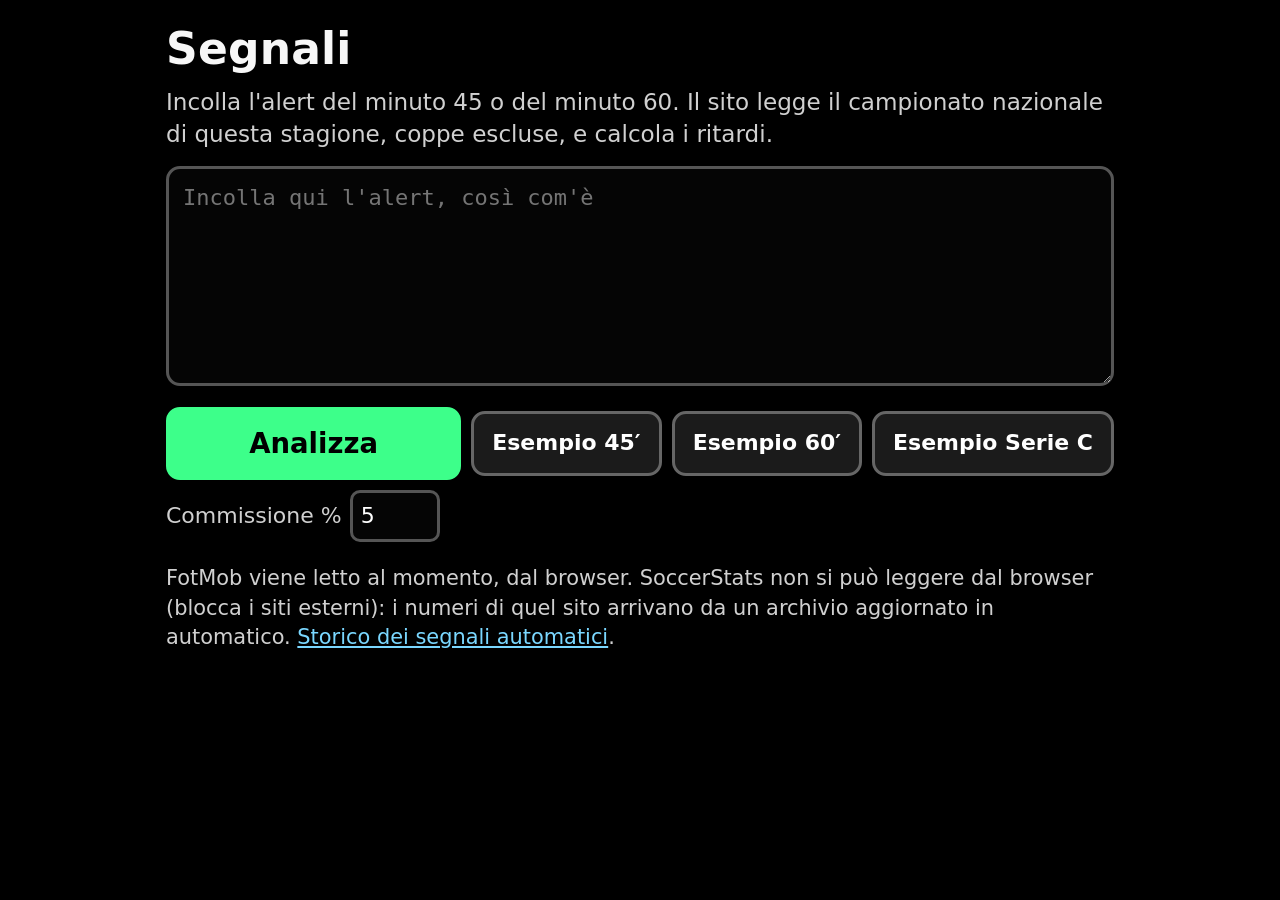
==== commit be997376: "Copre anche i campionati minori con i minuti dei gol SoccerStats in pubblico mostra 5 squadre e il b" ====
--- a/index.html
+++ b/index.html
@@ -71,6 +71,7 @@
     <button id="go" class="primary">Analizza</button>
     <button id="ex45" type="button">Esempio 45′</button>
     <button id="ex60" type="button">Esempio 60′</button>
+    <button id="exC" type="button">Esempio Serie C</button>
     <label class="comm">Commissione % <input id="comm" type="number" min="0" max="20" step="0.5" value="5"></label>
   </div>
   <div id="prog" class="card" hidden>
